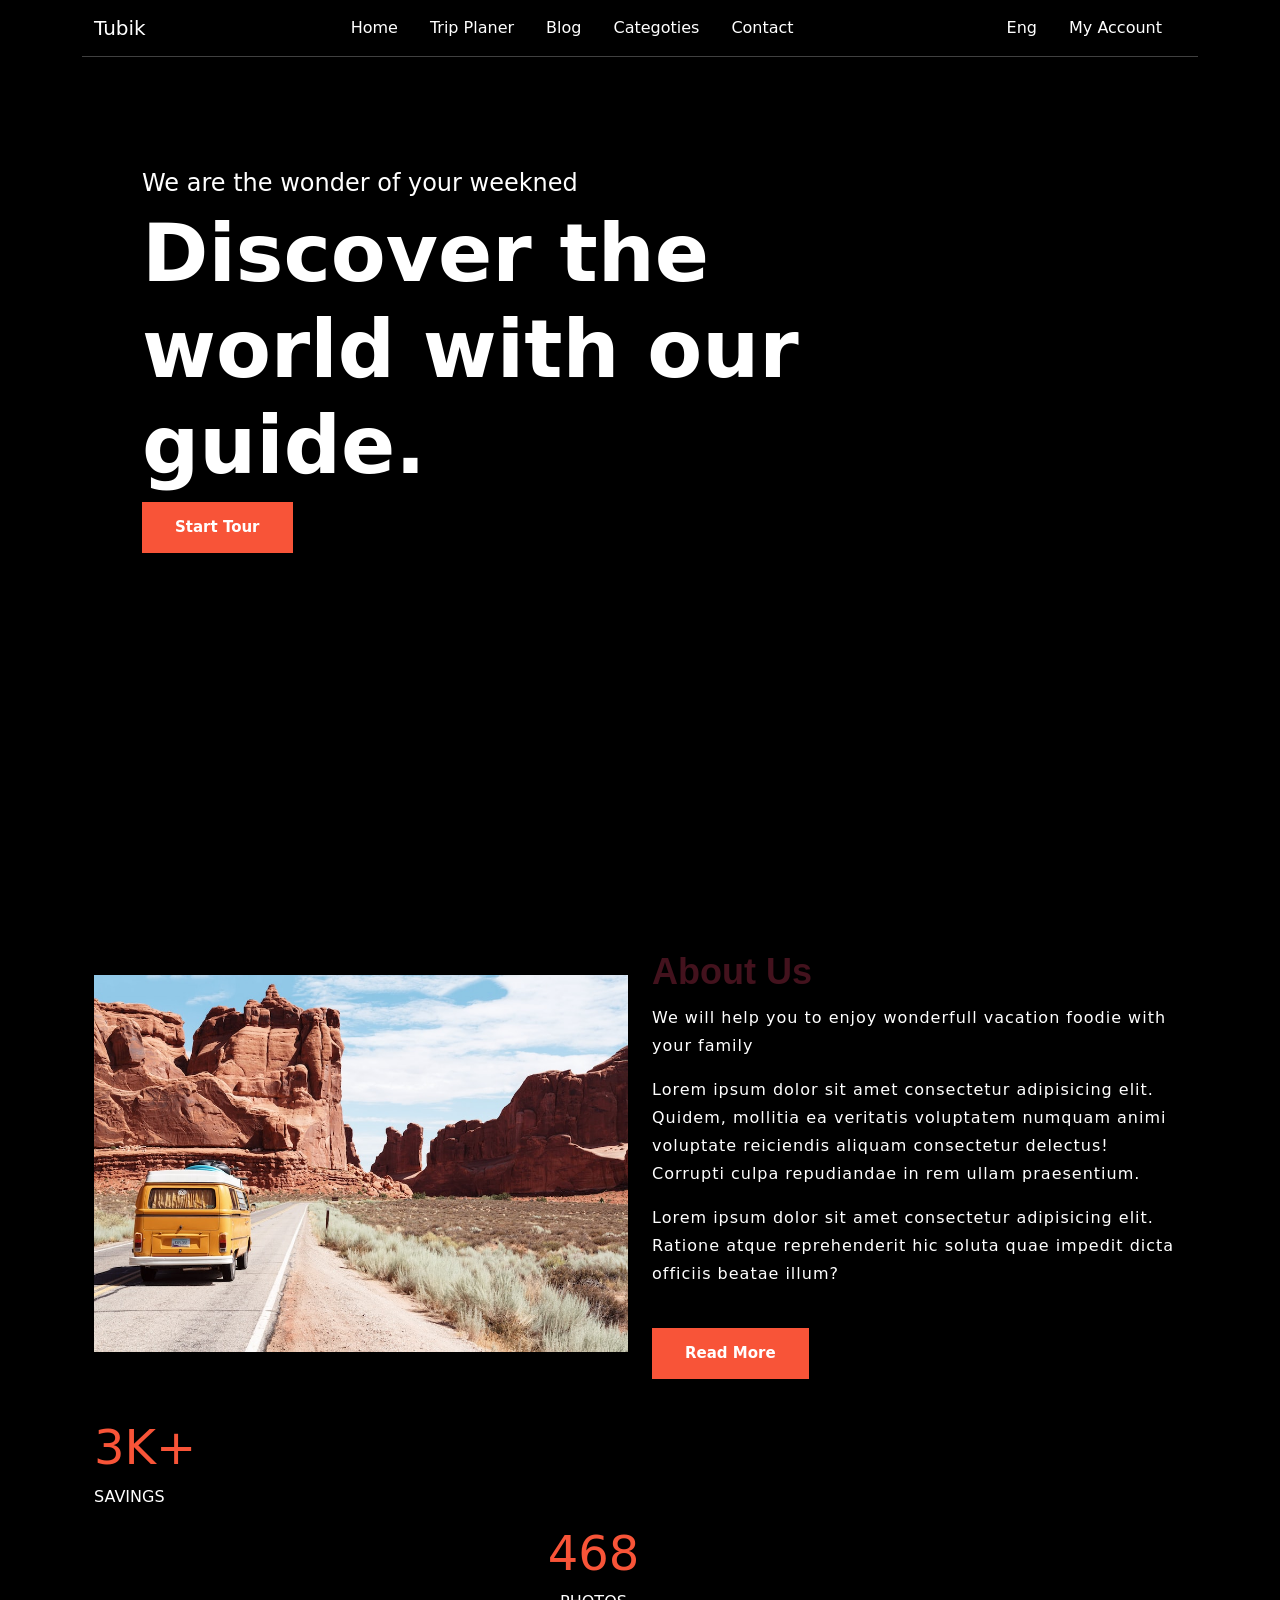
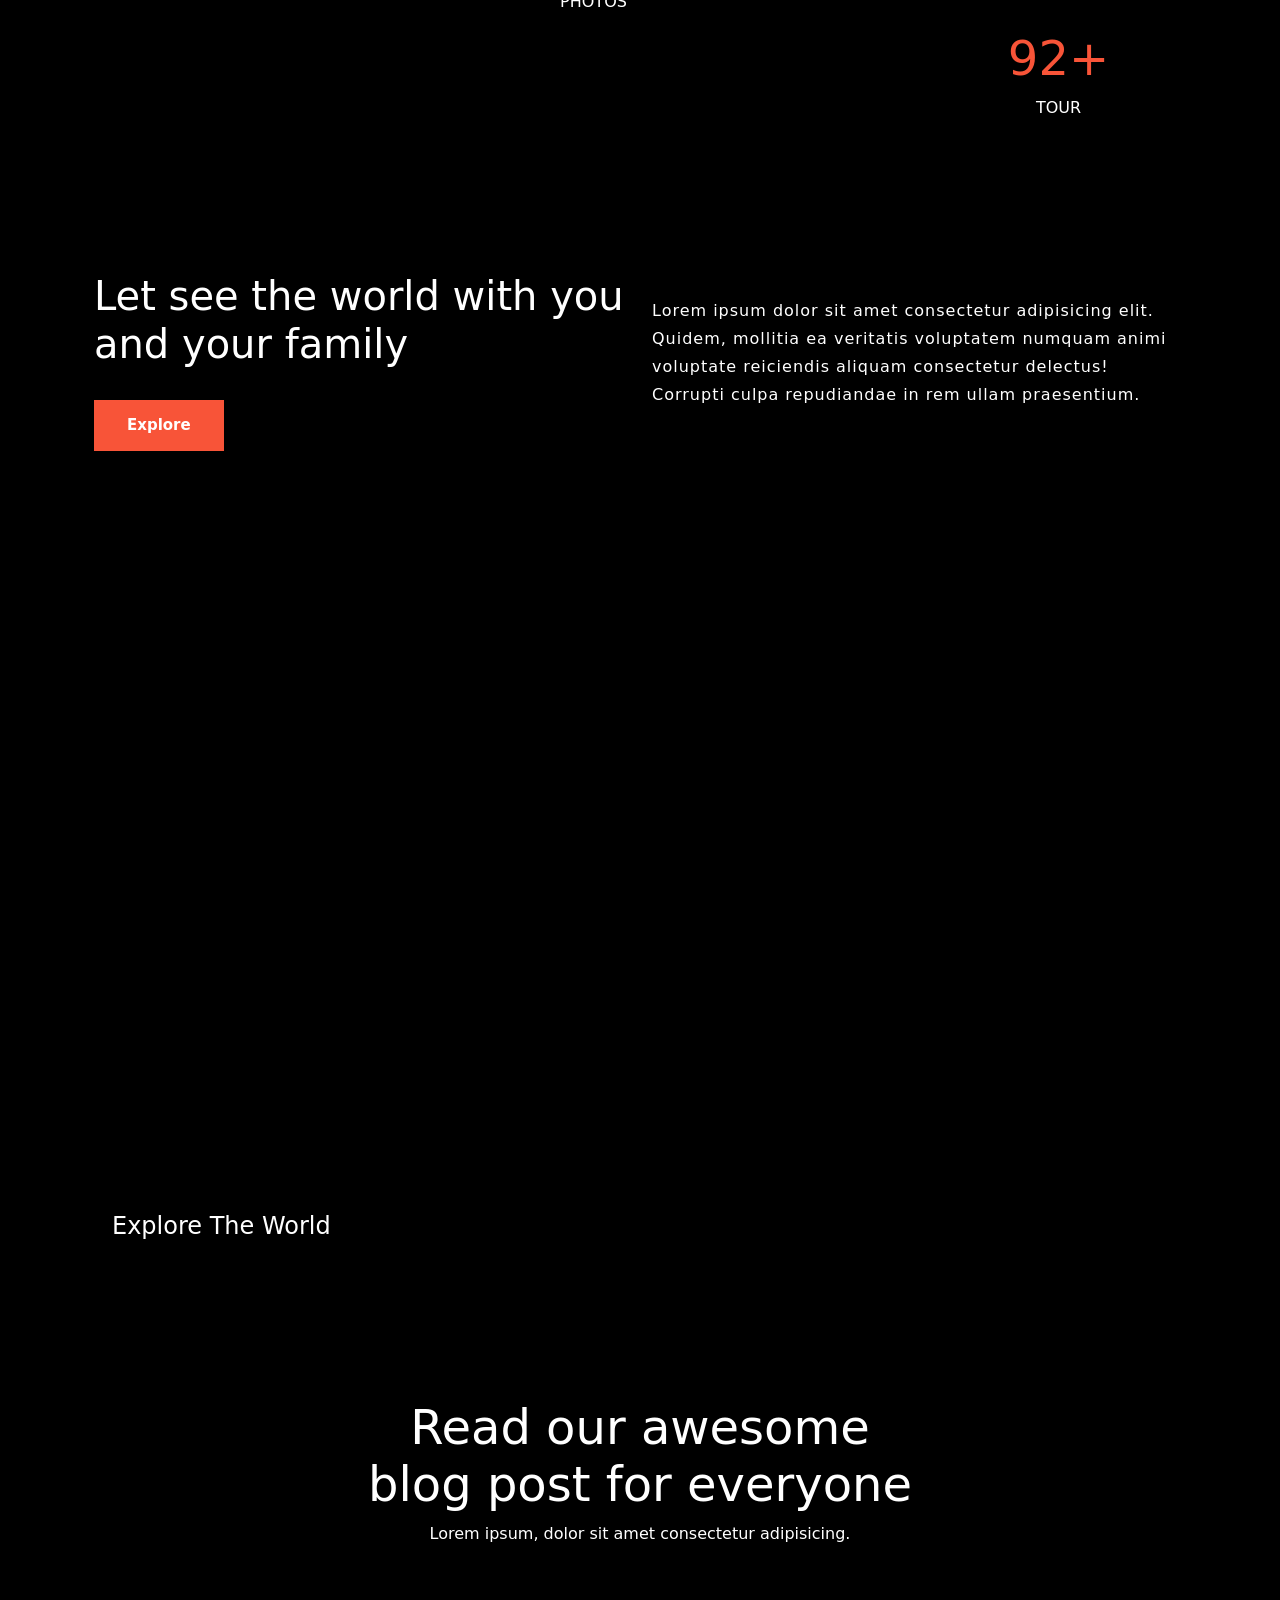
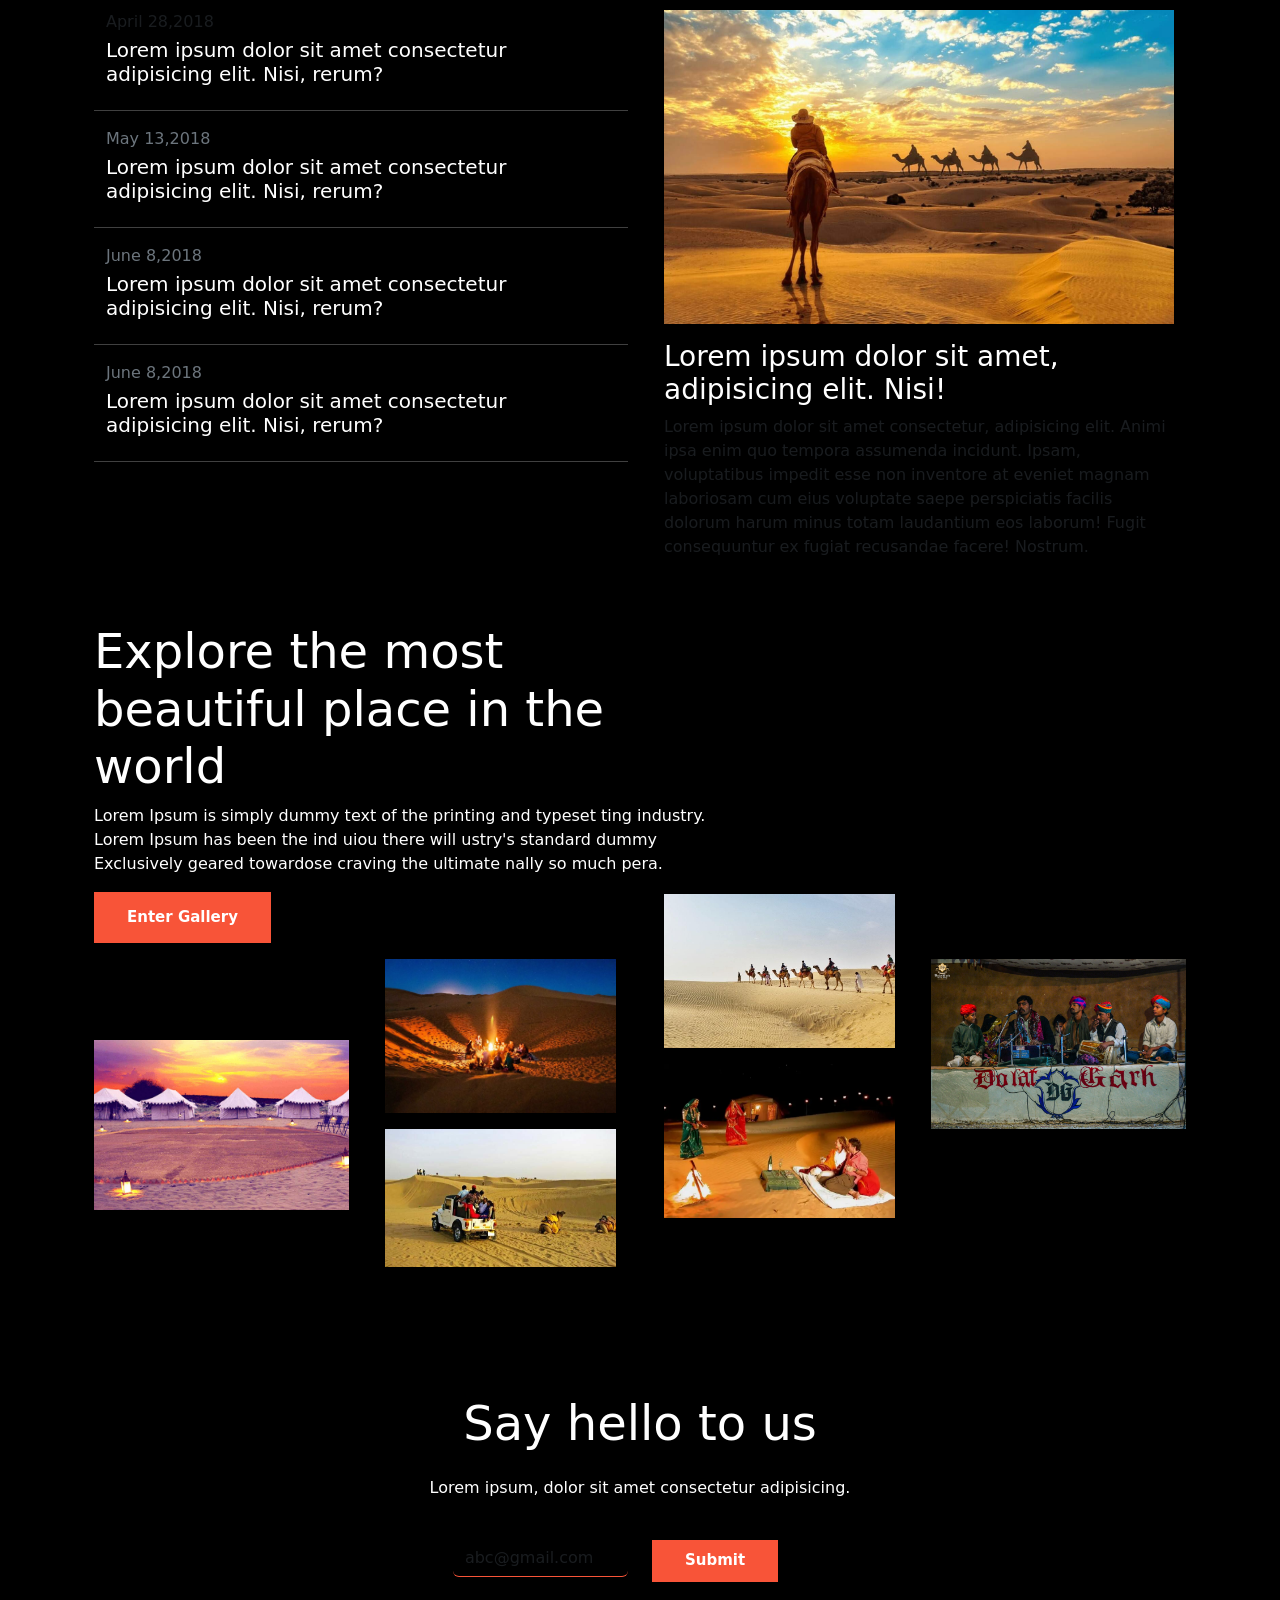
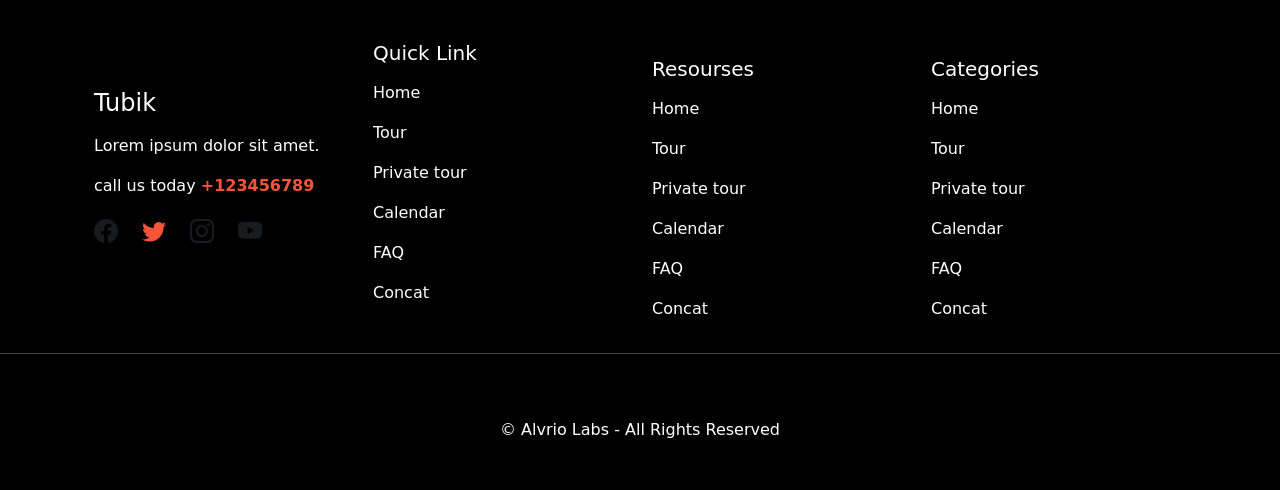
==== index.html @ ec32ce95 "blog fixed" ====
<!doctype html>
<html lang="en">

<head>
  <!-- Required meta tags -->
  <meta charset="utf-8">
  <meta name="viewport" content="width=device-width, initial-scale=1">

  <!-- Bootstrap CSS -->
  <link href="https://cdn.jsdelivr.net/npm/bootstrap@5.0.2/dist/css/bootstrap.min.css" rel="stylesheet"
    integrity="sha384-EVSTQN3/azprG1Anm3QDgpJLIm9Nao0Yz1ztcQTwFspd3yD65VohhpuuCOmLASjC" crossorigin="anonymous">
  <link href="./index.css" rel="stylesheet">
  <link rel="stylesheet" href="https://cdn.jsdelivr.net/npm/bootstrap-icons@1.9.1/font/bootstrap-icons.css">
  <title>Hello, world!</title>
</head>

<body>


  <section class="home d-flex mt-0 mb-5">
    <div class="container">
      <div class="row">
        <nav class="navbar navbar-expand-lg navbar-light bg-transparent  mx-auto ">
          <div class="container">
            <a class="navbar-brand text-white" href="#">Tubik</a>
            <button class="navbar-toggler" type="button" data-bs-toggle="collapse"
              data-bs-target="#navbarSupportedContent" aria-controls="navbarSupportedContent" aria-expanded="false"
              aria-label="Toggle navigation">
              <span class="navbar-toggler-icon"></span>
            </button>
            <div class="collapse navbar-collapse" id="navbarSupportedContent">
              <ul class="navbar-nav me-auto mb-2 mb-lg-0 mx-auto">
                <li class="nav-item">
                  <a class="nav-link active me-3 text-white" aria-current="page" href="#">Home</a>
                </li>
                <li class="nav-item">
                  <a class="nav-link active me-3 text-white" aria-current="page" href="#">Trip Planer</a>
                </li>
                <li class="nav-item">
                  <a class="nav-link active me-3 text-white" aria-current="page" href="#">Blog</a>
                </li>
                <li class="nav-item">
                  <a class="nav-link active me-3 text-white" aria-current="page" href="#">Categoties</a>
                </li>
                <li class="nav-item">
                  <a class="nav-link active me-3 text-white" aria-current="page" href="#">Contact</a>
                </li>
              </ul>
              <ul class="navbar-nav">
                <li class="nav-item">
                  <a class="nav-link active me-3 text-white" aria-current="page" href="#">Eng</a>
                </li>
                <li class="nav-item">
                  <a class="nav-link active me-3 text-white" aria-current="page" href="#">My Account</a>
                </li>
              </ul>
            </div>
          </div>
        </nav>
        <hr class="text-white">

        <div class="row  mt-5 ">

          <div class="col-8 mt-5 mx-5 ">
            <h4>We are the wonder of your weekned</h4>
            <h1 class="display-1 heading-homepage">Discover the world with our guide.</h1>
            <button class="main-btn mb-5">start tour</button>
          </div>
        </div>

      </div>
  </section>
  <section id="about" class="mt-5">
    <div class="about-section wrapper">
      <div class="container">
        <div class="row align-items-center">
          <div class="col-lg-6 col-md-12 mb-lg-0 mb-5">
            <div class="card border-0">
              <img src="src/photo-1469854523086-cc02fe5d8800.jpeg" class="im-1">
            </div>
          </div>
          <div class="col-lg-6 col-md-12 text-sec">
           <h2 class="about">About Us</h2>
           <p class="para">We will help you to enjoy wonderfull vacation foodie with your family</p>
           <p class="para">Lorem ipsum dolor sit amet consectetur adipisicing elit. Quidem, mollitia ea veritatis voluptatem numquam animi voluptate reiciendis aliquam consectetur delectus! Corrupti culpa repudiandae in rem ullam praesentium.</p>

           <p class="para">Lorem ipsum dolor sit amet consectetur adipisicing elit. Ratione atque reprehenderit hic soluta quae impedit dicta officiis beatae illum? </p>
             <button class="main-btn mt-4">Read More</button>
          </div>
        </div>
      </div>
    </div>
  </section> 
  <section id="counter">
    <section class="counter-section">
      <div class="container">
        <div class="row text-center">
          <div class="col-lg-1 col-md-3 mb-lg-0 mb-md-0 mb-5">
            <h2 class="count">
              <span id="count1"></span>K+
            </h2>
            <p>SAVINGS</p>
          </div>
          <div class="col-lg-11"></div>
          <div class="col-lg-11 col-md-3 mb-lg-0 mb-md-0 mb-5">
            <h2  class="count">
              <span id="count2"></span>
            </h2>
            <p>PHOTOS</p>
          </div>
          <div class="col-lg-9"></div>
          <div class="col-lg-3 col-md-3 mb-lg-0 mb-md-0 mb-5">
            <h2  class="count">
              <span id="count3"></span>+
            </h2>
            <p>Tour</p>
          </div>
        </div>
      </div>
    </section>
  </section>  
   <section >
    <div class="container food-type">
      <div class="row align-items-center mt-5">
        <div class="col-lg-6 col-md-12 text-sec mb-lg-0 mb-5 mt-5">
         <h1 class="tag">Let see the world with you and your family</h1>
         <button class="main-btn mt-4">Explore</button>
        </div>
         <div class="col-lg-6 col-md-12">
          <p class="para mt-5">Lorem ipsum dolor sit amet consectetur adipisicing elit. Quidem, mollitia ea veritatis voluptatem numquam animi voluptate reiciendis aliquam consectetur delectus! Corrupti culpa repudiandae in rem ullam praesentium.</p>
         </div>
       </div>
     </div>
     </section>
     <section class="sroll">
      <div class="container slidecontainer">
        <div class="panel active" style="background-image: url('https://images.unsplash.com/photo-1558979158-65a1eaa08691?ixlib=rb-1.2.1&ixid=eyJhcHBfaWQiOjEyMDd9&auto=format&fit=crop&w=1350&q=80')">
          <h3>Explore The World</h3>
        </div>
        <div class="panel" style="background-image: url('https://images.unsplash.com/photo-1572276596237-5db2c3e16c5d?ixlib=rb-1.2.1&ixid=eyJhcHBfaWQiOjEyMDd9&auto=format&fit=crop&w=1350&q=80')">
          <h3>Wild Forest</h3>
        </div>
        <div class="panel" style="background-image: url('https://images.unsplash.com/photo-1507525428034-b723cf961d3e?ixlib=rb-1.2.1&ixid=eyJhcHBfaWQiOjEyMDd9&auto=format&fit=crop&w=1353&q=80')">
          <h3>Sunny Beach</h3>
        </div>
        <div class="panel" style="background-image: url('https://images.unsplash.com/photo-1551009175-8a68da93d5f9?ixlib=rb-1.2.1&ixid=eyJhcHBfaWQiOjEyMDd9&auto=format&fit=crop&w=1351&q=80')">
          <h3>City on Winter</h3>
        </div>
        <div class="panel" style="background-image: url('https://images.unsplash.com/photo-1549880338-65ddcdfd017b?ixlib=rb-1.2.1&ixid=eyJhcHBfaWQiOjEyMDd9&auto=format&fit=crop&w=1350&q=80')">
          <h3>Mountains - Clouds</h3>
        </div>
      </div>
      </section>
<section class="blog mt-5">
  <div class="container">
    <div class="row">
      <div class="d-flex justify-content-center">
        <div class="col-xl-6 col-lg-6 col-md-12 col-sm-12 col-xs-12">
          <h3 class="display-5 text-center"><strong>Read our awesome blog post for everyone</strong></h3>
          <p class="text-center">Lorem ipsum, dolor sit amet consectetur adipisicing.</p>
        </div>

      </div>
    </div>
  </div>
  <div class="container">
    <div class="row mt-5">
      <div class="col-lg-6 col-xl-6 col-md-6 col-sm-12 col-xs-12 ">
        <div class="row">
          <spam class="mb-1 text-muted">April 28,2018</spam>
          <h5>Lorem ipsum dolor sit amet consectetur adipisicing elit. Nisi, rerum?</h5>

        </div>
        <hr>
        <div class="row">
          <spam class="mb-1 text-secondary">May 13,2018</spam>
          <h5>Lorem ipsum dolor sit amet consectetur adipisicing elit. Nisi, rerum?</h5>

        </div>
        <hr>
        <div class="row">
          <spam class="mb-1 text-secondary">June 8,2018</spam>
          <h5>Lorem ipsum dolor sit amet consectetur adipisicing elit. Nisi, rerum?</h5>

        </div>
        <hr>

        <div class="row">
          <spam class="mb-1 text-secondary">June 8,2018</spam>
          <h5>Lorem ipsum dolor sit amet consectetur adipisicing elit. Nisi, rerum?</h5>

        </div>
        <hr>
      </div>
      <div class="col-lg-6 col-xl-6 col-md-6 col-sm-12 col-xs-12 ">
        <div class="row">
          <img src="./image/1571301931_Jaisalmer.jpg_2_1500x923.jpg" alt="">
          <h3 class="mt-3">Lorem ipsum dolor sit amet,  adipisicing elit. Nisi!</h3>
          <p class="text-muted">Lorem ipsum dolor sit amet consectetur, adipisicing elit. Animi ipsa enim quo tempora assumenda incidunt. Ipsam, voluptatibus impedit esse non inventore at eveniet magnam laboriosam cum eius voluptate saepe perspiciatis facilis dolorum harum minus totam laudantium eos laborum! Fugit consequuntur ex fugiat recusandae facere! Nostrum.</p>
        </div>
      </div>
    </div>
  </div>
</section>
<section class="gallery mt-5">
  <div class="container">
    <div class="row">
      <div class="col-xl-7 col-lg-7 col-md-12 col-sm-12 col-xs-12">
        <h3 class="display-5"><strong>Explore the most beautiful place in the world</strong></h3>
        <p>Lorem Ipsum is simply dummy text of the printing and typeset ting industry. Lorem Ipsum has been the ind
          uiou there will ustry's standard dummy Exclusively geared towardose craving the ultimate nally so much pera.
        </p>
        <button class="main-btn">Enter gallery</button>

      </div>
    </div>
  </div>

  <div class="container mt-3">
    <div class="row ">
      <div class="col-xl-3 col-lg-3 col-md-12 col-sm-12 col-xs-12 mb-3 ">
        <img src="./image/desert_camp.jpg" class="img-fluid image1">
      </div>
      <div class="col-xl-3 col-lg-3 col-md-12 col-sm-12 col-xs-12 ">
        <div class="row mb-3">
          <div class="col-xl-12 col-lg-12 col-md-12 col-sm-12 col-xs-12">
            <img src="./image/Campfire-in-desert-jaisalmer_compressed.jpg" class="img-fluid ">
          </div>
        </div>
        <div class="row">
          <div class="col-xl-12 col-lg-12 col-md-12 col-sm-12 col-xs-12 mb-3">
            <img src="./image/Desert-Safari-In-Jaisalmer.jpg" class="img-fluid ">
          </div>

        </div>
      </div>
      <div class="col-xl-3 col-lg-3 col-md-12 col-sm-12 col-xs-12 mb-3 ">
        <div class="row mb-3 image2">
          <div class="col-xl-12 col-lg-12 col-md-12 col-sm-12 col-xs-12">
            <img src="./image/overnight-camel-safari-jaisalmer-rajasthan-morning-camel-ride-tour-.jpeg"
              class="img-fluid ">
          </div>
        </div>
        <div class="row image2">
          <div class="col-xl-12 col-lg-12 col-md-12 col-sm-12 col-xs-12">
            <img src="./image/Untitled-design-61.webp" class="img-fluid ">
          </div>

        </div>
      </div>
      <div class="col-xl-3 col-lg-3 col-md-12 col-sm-12 col-xs-12 mb-3">
        <img src="./image/007-compressor.jpg" class="img-fluid ">
      </div>
    </div>
  </div>
</section>

  

  <section class="footer mb-0">
    <div class="container">
      <div class="row mt-5">
        <div class="d-flex justify-content-center mt-5">
          <div class="col-xl-6 col-lg-6 col-md-12 col-sm-12 col-xs-12">
            <h3 class="display-5 text-center"><strong>Say hello to us</strong></h3>
            <p class="text-center mt-4">Lorem ipsum, dolor sit amet consectetur adipisicing.</p>
          </div>

        </div>
      </div>
    </div>
    <div class="container">

      <form class="mb-5 mt-4">
        <div class="d-flex justify-content-center">
          <div class="row ">
            <div class="col">
              <div class="mb-3">
                <input type="email" class="form-control" id="exampleInputEmail1" aria-describedby="emailHelp"
                  placeholder="abc@gmail.com">
              </div>
            </div>
            <div class="col">
              <button type="submit" class="main-btn-footer">Submit</button>
            </div>
          </div>
        </div>
      </form>

    </div>
    <div class="container">
      <div class="row mt-5">
        <div class="col-xl-3 col-lg-3 col-md-6 col-sm-6 mt-5">
          <h4 class="mb-3">Tubik</h4>
          <p>Lorem ipsum dolor sit amet.</p>
          <p>call us today <strong  style="color:#F85438;">+123456789</strong>
          </p>
          <ul class="list-unstyled d-flex ">
            <li>
              <a href="#" class="text-white text-decoration-none text-muted fs-4 me-4">
                <i class="bi bi-facebook"></i>
              </a>
            </li>
            <li>
              <a href="#" class="text-white text-decoration-none text-muted social-media-icon fs-4 me-4">
                <i style="color:#F85438;" class="bi bi-twitter"></i>
              </a>
            </li>
            <li>
              <a href="#" class="text-white text-decoration-none text-muted fs-4 me-4">
                <i class="bi bi-instagram"></i>
              </a>
            </li>
            <li>
              <a href="#" class="text-white text-decoration-none text-muted fs-4 me-4">
                <i class="bi bi-youtube"></i>
              </a>
            </li>
          </ul>


        </div>
        <div class="col-xl-3 col-lg-3 col-md-6 col-sm-6 ">
          <h5 class="mb-3">Quick Link</h5>

          <p class="footer-li">Home</p>
          <p class="footer-li">Tour</p>
          <p class="footer-li">Private tour</p>
          <p class="footer-li">Calendar</p>
          <p class="footer-li">FAQ</p>
          <p class="footer-li">Concat</p>

        </div>
        <div class="col-xl-3 col-lg-3 col-md-6 col-sm-6 mt-3">
          <h5 class="mb-3">Resourses</h5>
          <p class="footer-li">Home</p>
          <p class="footer-li">Tour</p>
          <p class="footer-li">Private tour</p>
          <p class="footer-li">Calendar</p>
          <p class="footer-li">FAQ</p>
          <p class="footer-li">Concat</p>
        </div>
        <div class="col-xl-3 col-lg-3 col-md-6 col-sm-6 mt-3">
          <h5 class="mb-3">Categories</h5>
          <p class="footer-li">Home</p>
          <p class="footer-li">Tour</p>
          <p class="footer-li">Private tour</p>
          <p class="footer-li">Calendar</p>
          <p class="footer-li">FAQ</p>
          <p class="footer-li">Concat</p>
        </div>
      </div>
    </div>
    <hr class="text-white">
    <div class="container ">
      <div class="row">
        <div class="col text-center">
          <p class="mt-5 mb-5"> © Alvrio Labs - All Rights Reserved</p>

        </div>
      </div>
    </div>
  </section>
  <!-- Optional JavaScript; choose one of the two! -->

    <!-- Option 1: Bootstrap Bundle with Popper -->
    <script src="https://cdn.jsdelivr.net/npm/bootstrap@5.0.2/dist/js/bootstrap.bundle.min.js" integrity="sha384-MrcW6ZMFYlzcLA8Nl+NtUVF0sA7MsXsP1UyJoMp4YLEuNSfAP+JcXn/tWtIaxVXM" crossorigin="anonymous"></script>
    <script src="index.js"></script>

  <!-- Option 2: Separate Popper and Bootstrap JS -->
  <!--
    <script src="https://cdn.jsdelivr.net/npm/@popperjs/core@2.9.2/dist/umd/popper.min.js" integrity="sha384-IQsoLXl5PILFhosVNubq5LC7Qb9DXgDA9i+tQ8Zj3iwWAwPtgFTxbJ8NT4GN1R8p" crossorigin="anonymous"></script>
    <script src="https://cdn.jsdelivr.net/npm/bootstrap@5.0.2/dist/js/bootstrap.min.js" integrity="sha384-cVKIPhGWiC2Al4u+LWgxfKTRIcfu0JTxR+EQDz/bgldoEyl4H0zUF0QKbrJ0EcQF" crossorigin="anonymous"></script>
    -->
</body>

</html>
---- index.css ----
/*common*/
/* section{
  margin-top: 3%;
  margin-bottom: 3%;
} */
body {
  margin: 0px;
  padding: 0px;
  background-color: black;
}
.row {
  margin: 0px;
  padding: 0px;
  color: white !important;
}


/*navbar*/


/*home*/
.home{
  background: url('https://wallpaperaccess.com/full/1343890.jpg') ;
  background-position: center;
  background-repeat: no-repeat;
  background-size: cover;
  height: 100vh;
}
.heading-homepage{
  font-weight: bolder;
}
@import url('https://fonts.googleapis.com/css2?family=Quicksand:wght@300;400;500;600;700&family=Roboto:wght@100;300;400;500;700;900&display=swap');

:root {
  --primary-color: #A82C48;
  --secondry-color: #43121d;
  --third-color: #F85438;
  --white-color: #fff;
  --text-color: #555;
  --text-gray: #999;
  --black-color: #000;
  --primary-font: 'Roboto', sans-serif;
  --secondry-font: 'Quicksand', sans-serif;
}

html {
  scroll-behavior: smooth;
}

.about {
  font-weight: 700;
  font-size: 2.25rem;
  text-transform: capitalize;
  font-family: var(--secondry-font);
  color: var(--secondry-color);
  line-height: 3rem;
}

.para {
  font-size: 1rem;
  color: white;
  font-weight: 400;
  line-height: 1.75rem;
  letter-spacing: 1px;
}

.main-btn {
  display: inline-block;
  padding: 0.625rem 1.875rem;
  line-height: 1.5625rem;
  background-color: var(--third-color);
  border: 0.1875rem solid var(--third-color);
  color: var(--white-color);
  font-size: 0.9375rem;
  font-weight: 600;
  text-transform: capitalize;
  box-shadow: 0px 2px 10px -1px rgb(0 0 0 / 19%);
  -webkit-transition: all .4s ease-out 0s;
  -o-transition: all .4s ease-out 0s;
  -moz-transition: all .4s ease-out 0s;
  transition: all .4s ease-out 0s;
}

.tag {
  color: white;
}

.counter-section {
  background-color: var(--black-color);
  padding: 2.5rem 0;
}

.counter-section p {
  color: var(--white-color);
  text-transform: uppercase;
}

.count {
  font-size: 3rem;
  color: var(--third-color);
}

.img_item {
  width: 300px;
}

.img_container {
  overflow: scroll;
  white-space: nowrap;
}

.grid-item {
  row-gap: 15px !important;
}

.image1 {
  position: relative;
  top: 25%;
}

.image2 {
  position: relative;
  bottom: 20%;
}

.form-control {
  background: transparent;
  border: none;
  border-bottom: 1px solid #F85438 !important;
  outline: none;
}

.main-btn-footer {
  display: inline-block;
  padding: 0.325rem 1.875rem;
  line-height: 1.5625rem;
  background-color: var(--third-color);
  border: 0.1875rem solid var(--third-color);
  color: var(--white-color);
  font-size: 0.9375rem;
  font-weight: 600;
  box-shadow: 0px 2px 10px -1px rgb(0 0 0 / 19%);
}
.sroll {
  display: flex;
  align-items: center;
  justify-content: center;
  height: 100vh;
  overflow: hidden;
  margin: 0;
}
.slidecontainer {
  display: flex;
  width: 90vw;
}
.panel {
  background-size: cover;
  background-position: center;
  background-repeat: no-repeat;
  height: 80vh;
  border-radius: 50px;
  color: #fff;
  cursor: pointer;
  flex: 0.5;
  margin: 10px;
  position: relative;
  -webkit-transition: all 700ms ease-in;
}
.panel h3 {
  font-size: 24px;
  position: absolute;
  bottom: 20px;
  left: 20px;
  margin: 0;
  opacity: 0;
}
.panel.active {
  flex: 5;
}
.panel.active h3 {
  opacity: 1;
  transition: opacity 0.3s ease-in 0.4s;
}

.footer{
  background: url('https://chetv.b-cdn.net/wp-content/uploads/2018/08/Jaisalmer-fort-at-night.jpg');
  background-position: center;
  background-repeat: no-repeat;
  background-size: cover;
  height: fit-content;
}

@media (max-width: 480px) {
  .slidecontainer {
    width: 100vw;
  }
  .panel:nth-of-type(4),
  .panel:nth-of-type(5) {
    display: none;
  }
}
@media screen and (max-device-width: 991px) {
  .image1 {
    position: relative;
    top: 0%;
  }
  .image2 {
    position: relative;
    bottom: 0%;

  }
}
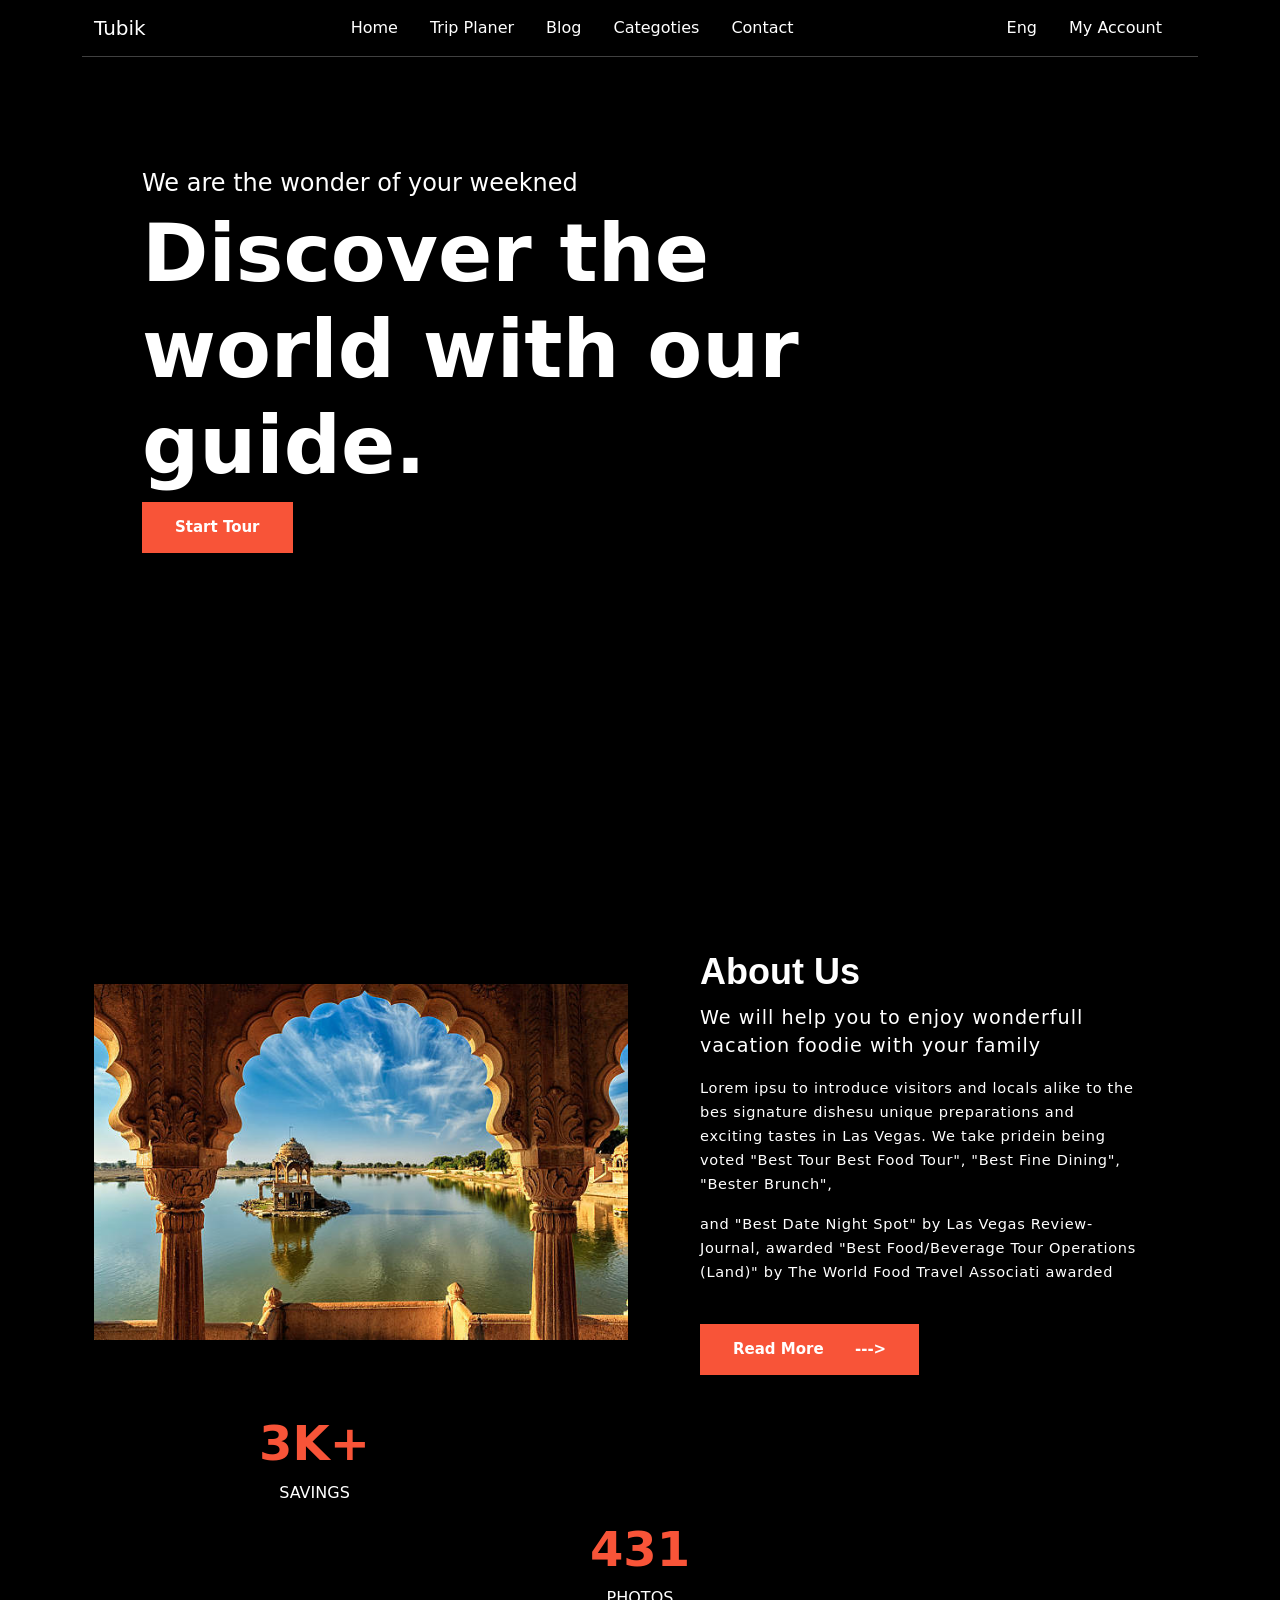
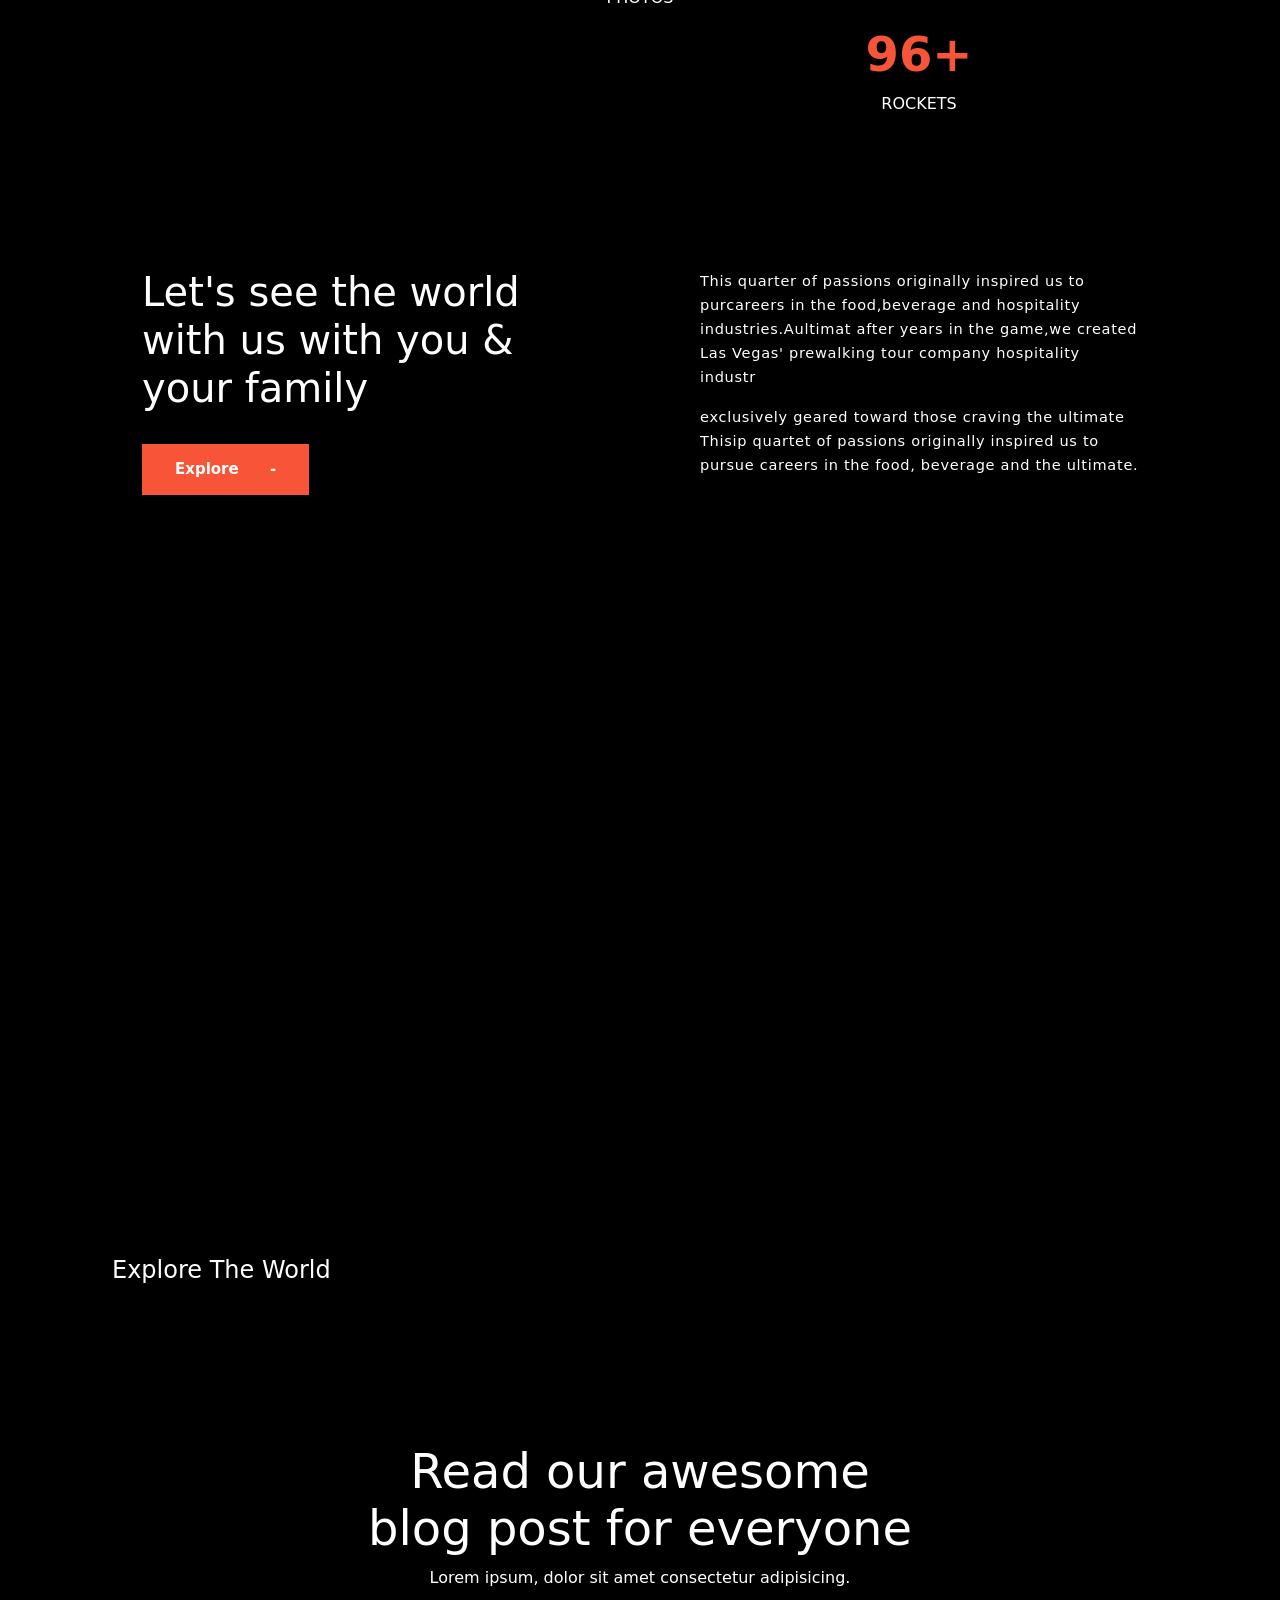
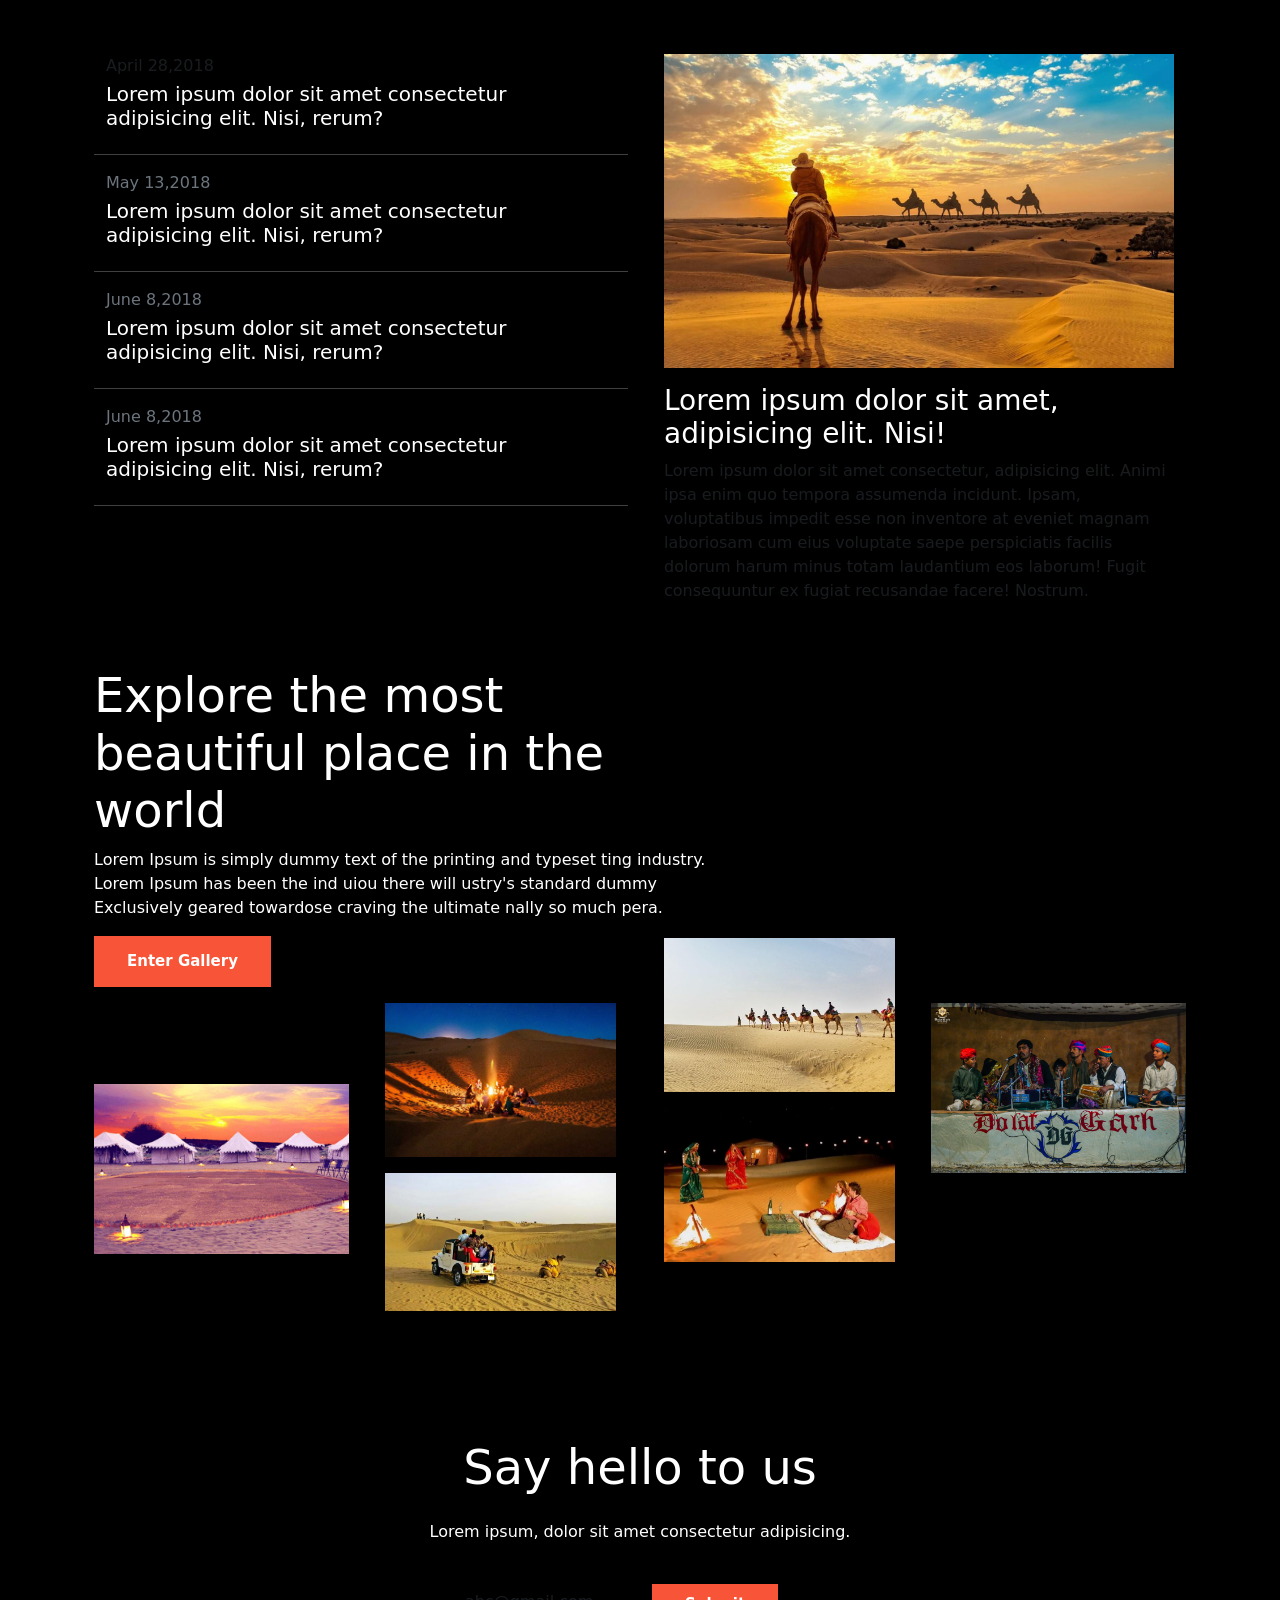
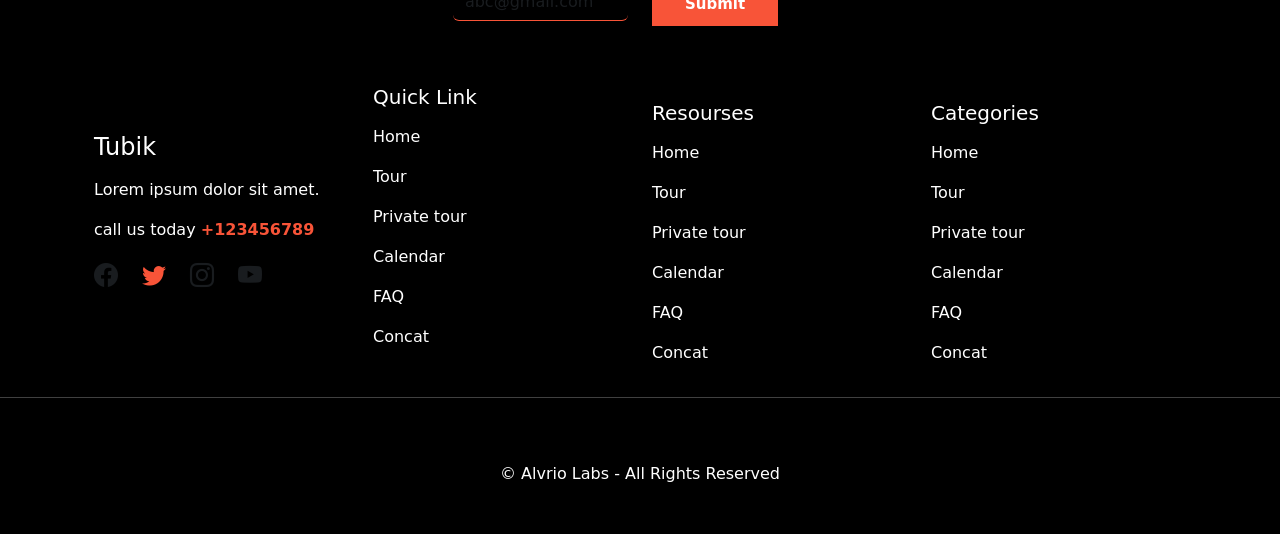
==== commit 04ba9fb8: "about us section code changed" ====
--- a/index.html
+++ b/index.html
@@ -70,7 +70,7 @@
 
       </div>
   </section>
-  <section id="about" class="mt-5">
+  <!-- <section id="about" class="mt-5">
     <div class="about-section wrapper">
       <div class="container">
         <div class="row align-items-center">
@@ -90,44 +90,66 @@
         </div>
       </div>
     </div>
-  </section> 
+  </section>  -->
+  <section id="about" class="mt-5">
+    <div class="about-section wrapper">
+      <div class="container">
+        <div class="row align-items-center">
+          <div class="col-lg-6 col-md-12 mb-lg-0 mb-5 ">
+            <div class="card border-0">
+              <img src="./image/istockphoto-511119416-612x612.jpg" class="im-1">
+            </div>
+          </div>
+          <div class="col-lg-5 col-md-12 text-sec ms-5">
+           <h2 class="about">About Us</h2>
+           <p class="para">We will help you to enjoy wonderfull vacation foodie with your family</p>
+           <p class="paraga">Lorem ipsu to introduce visitors and locals alike to the bes signature dishesu unique preparations and exciting tastes in Las Vegas. We take pridein being voted "Best Tour Best Food Tour", "Best Fine Dining", "Bester Brunch",</p>
+           <p class="paraga">and "Best Date Night Spot" by Las Vegas Review-Journal, awarded "Best Food/Beverage Tour Operations (Land)" by The World Food Travel Associati awarded</p>
+             <button class="main-btn mt-4">Read More &nbsp; &nbsp; &nbsp;--->  </button>
+          </div>
+        </div>
+      </div>
+    </div>
+  </section>
   <section id="counter">
     <section class="counter-section">
       <div class="container">
         <div class="row text-center">
-          <div class="col-lg-1 col-md-3 mb-lg-0 mb-md-0 mb-5">
-            <h2 class="count">
+          <div class="col-lg-5 col-md-3 mb-lg-0 mb-md-0 mb-5">
+            <h2 class="count display-1 fw-bold">
               <span id="count1"></span>K+
             </h2>
-            <p>SAVINGS</p>
-          </div>
-          <div class="col-lg-11"></div>
-          <div class="col-lg-11 col-md-3 mb-lg-0 mb-md-0 mb-5">
-            <h2  class="count">
+            <p class="counterp">SAVINGS</p>
+          </div>
+          <div class="col-lg-7"></div>
+          <div class="col-lg-12 col-md-3 mb-lg-0 mb-md-0 mb-5 ">
+            <h2  class="count display-1 fw-bold">
               <span id="count2"></span>
             </h2>
             <p>PHOTOS</p>
           </div>
-          <div class="col-lg-9"></div>
-          <div class="col-lg-3 col-md-3 mb-lg-0 mb-md-0 mb-5">
-            <h2  class="count">
+          <div class="col-lg-8"></div>
+          <div class="col-lg-2 col-md-3 mb-lg-0 mb-md-0 mb-5">
+            <h2  class="count display-1 fw-bold">
               <span id="count3"></span>+
             </h2>
-            <p>Tour</p>
+            <p>ROCKETS</p>
           </div>
         </div>
       </div>
     </section>
-  </section>  
+  </section>
    <section >
     <div class="container food-type">
       <div class="row align-items-center mt-5">
-        <div class="col-lg-6 col-md-12 text-sec mb-lg-0 mb-5 mt-5">
-         <h1 class="tag">Let see the world with you and your family</h1>
-         <button class="main-btn mt-4">Explore</button>
-        </div>
-         <div class="col-lg-6 col-md-12">
-          <p class="para mt-5">Lorem ipsum dolor sit amet consectetur adipisicing elit. Quidem, mollitia ea veritatis voluptatem numquam animi voluptate reiciendis aliquam consectetur delectus! Corrupti culpa repudiandae in rem ullam praesentium.</p>
+        <div class="col-lg-6 col-md-12 text-sec mb-lg-0 mb-5 mt-5 ms-5">
+         <h1 class="tag">Let's see the world <br> with us with you & <br> your family</h1>
+        <button class="main-btn mt-4">Explore &nbsp; &nbsp; &nbsp;-</button>
+        </div>
+         <div class="col-lg-5 col-md-12">
+          <p class="paraga mt-5">This quarter of passions originally inspired us to purcareers in the food,beverage and hospitality industries.Aultimat after years in the game,we created Las Vegas' prewalking tour company hospitality industr</p>
+          <p class="paraga ">
+            exclusively geared toward those craving the ultimate Thisip quartet of passions originally inspired us to pursue careers in the food, beverage and the ultimate. </p>
          </div>
        </div>
      </div>
@@ -151,6 +173,8 @@
         </div>
       </div>
       </section>
+    
+ 
 <section class="blog mt-5">
   <div class="container">
     <div class="row">
--- a/index.css
+++ b/index.css
@@ -13,11 +13,6 @@
   padding: 0px;
   color: white !important;
 }
-
-
-/*navbar*/
-
-
 /*home*/
 .home{
   background: url('https://wallpaperaccess.com/full/1343890.jpg') ;
@@ -52,18 +47,23 @@
   font-size: 2.25rem;
   text-transform: capitalize;
   font-family: var(--secondry-font);
-  color: var(--secondry-color);
+  color: var(--white-color);
   line-height: 3rem;
 }
-
-.para {
-  font-size: 1rem;
+.para{
+  font-size: 1.2rem;
   color: white;
   font-weight: 400;
   line-height: 1.75rem;
   letter-spacing: 1px;
 }
-
+.paraga{
+  font-size: 0.91rem;
+  color: rgb(255, 255, 255);
+  font-weight: 100;
+  line-height: 24px;
+  letter-spacing: 0.7px;
+}
 .main-btn {
   display: inline-block;
   padding: 0.625rem 1.875rem;
@@ -80,6 +80,9 @@
   -moz-transition: all .4s ease-out 0s;
   transition: all .4s ease-out 0s;
 }
+ /* .im-1{
+  height: 400px;
+} */
 
 .tag {
   color: white;
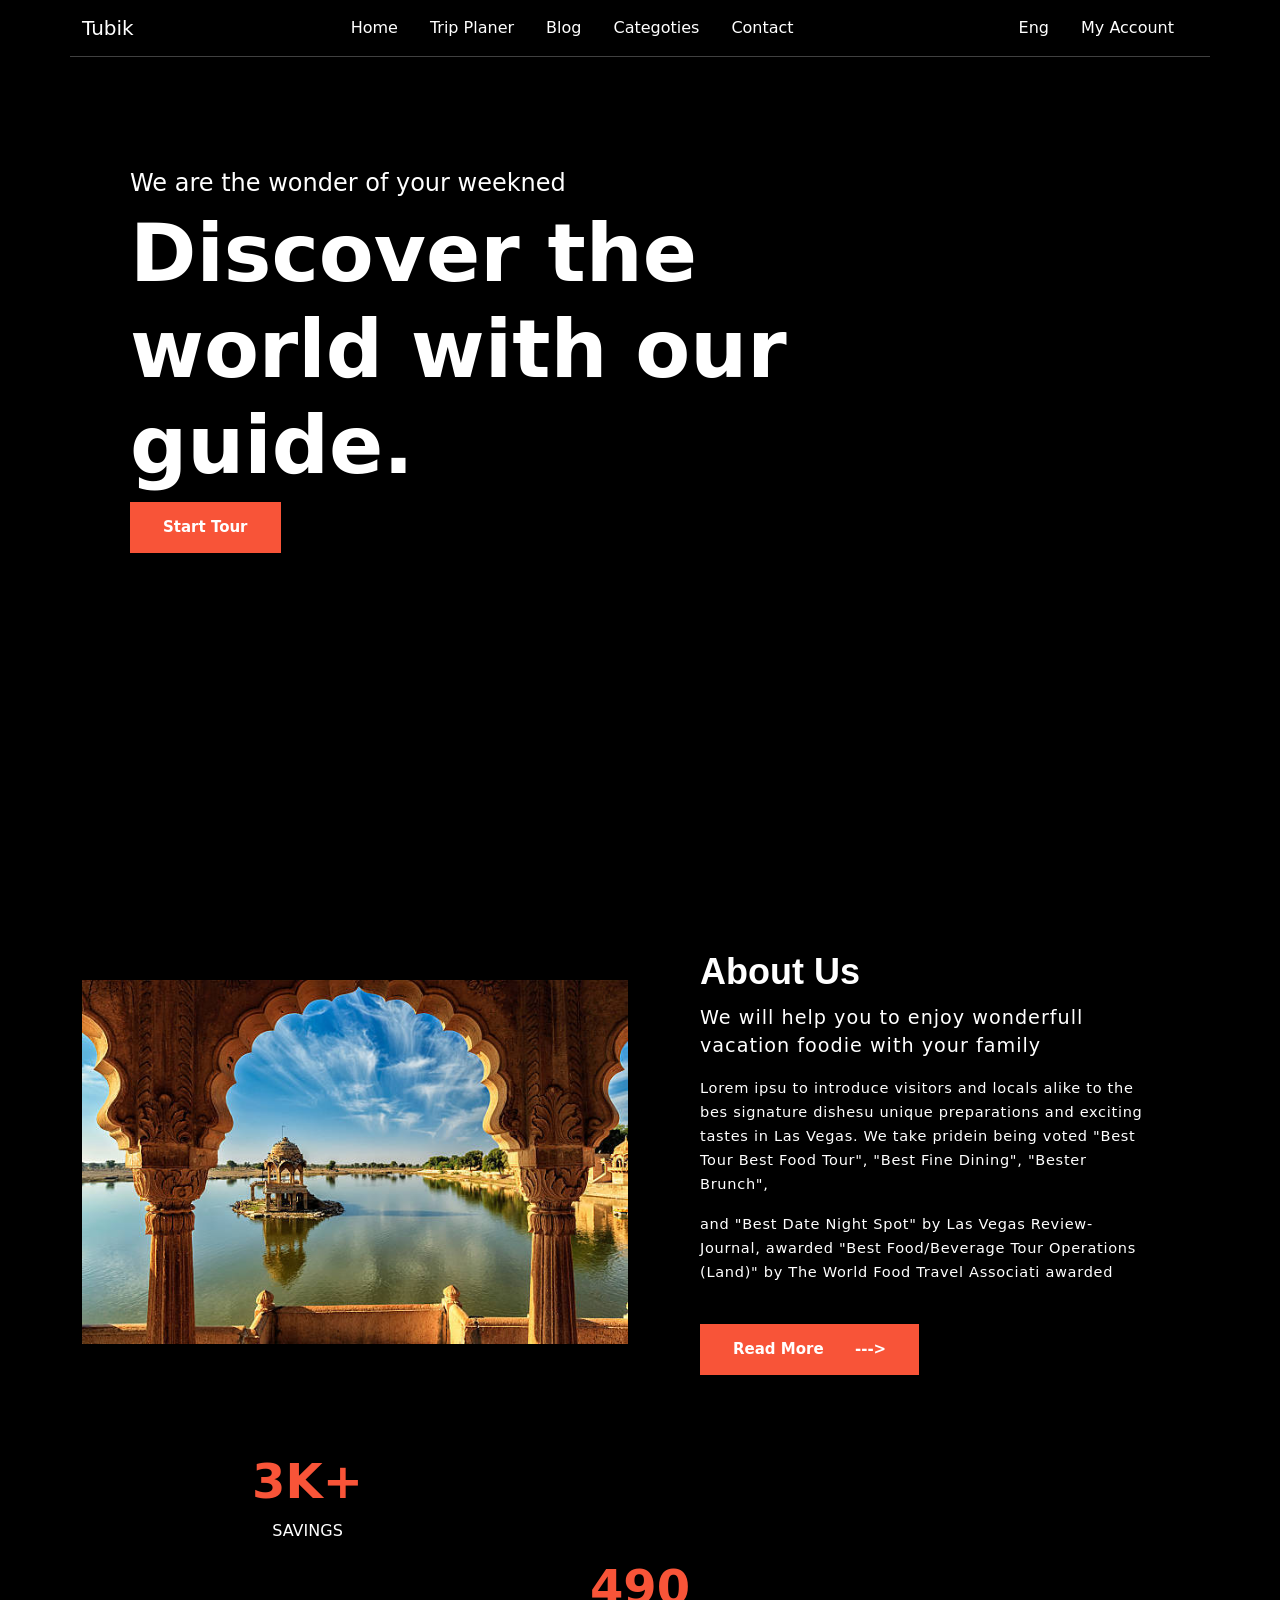
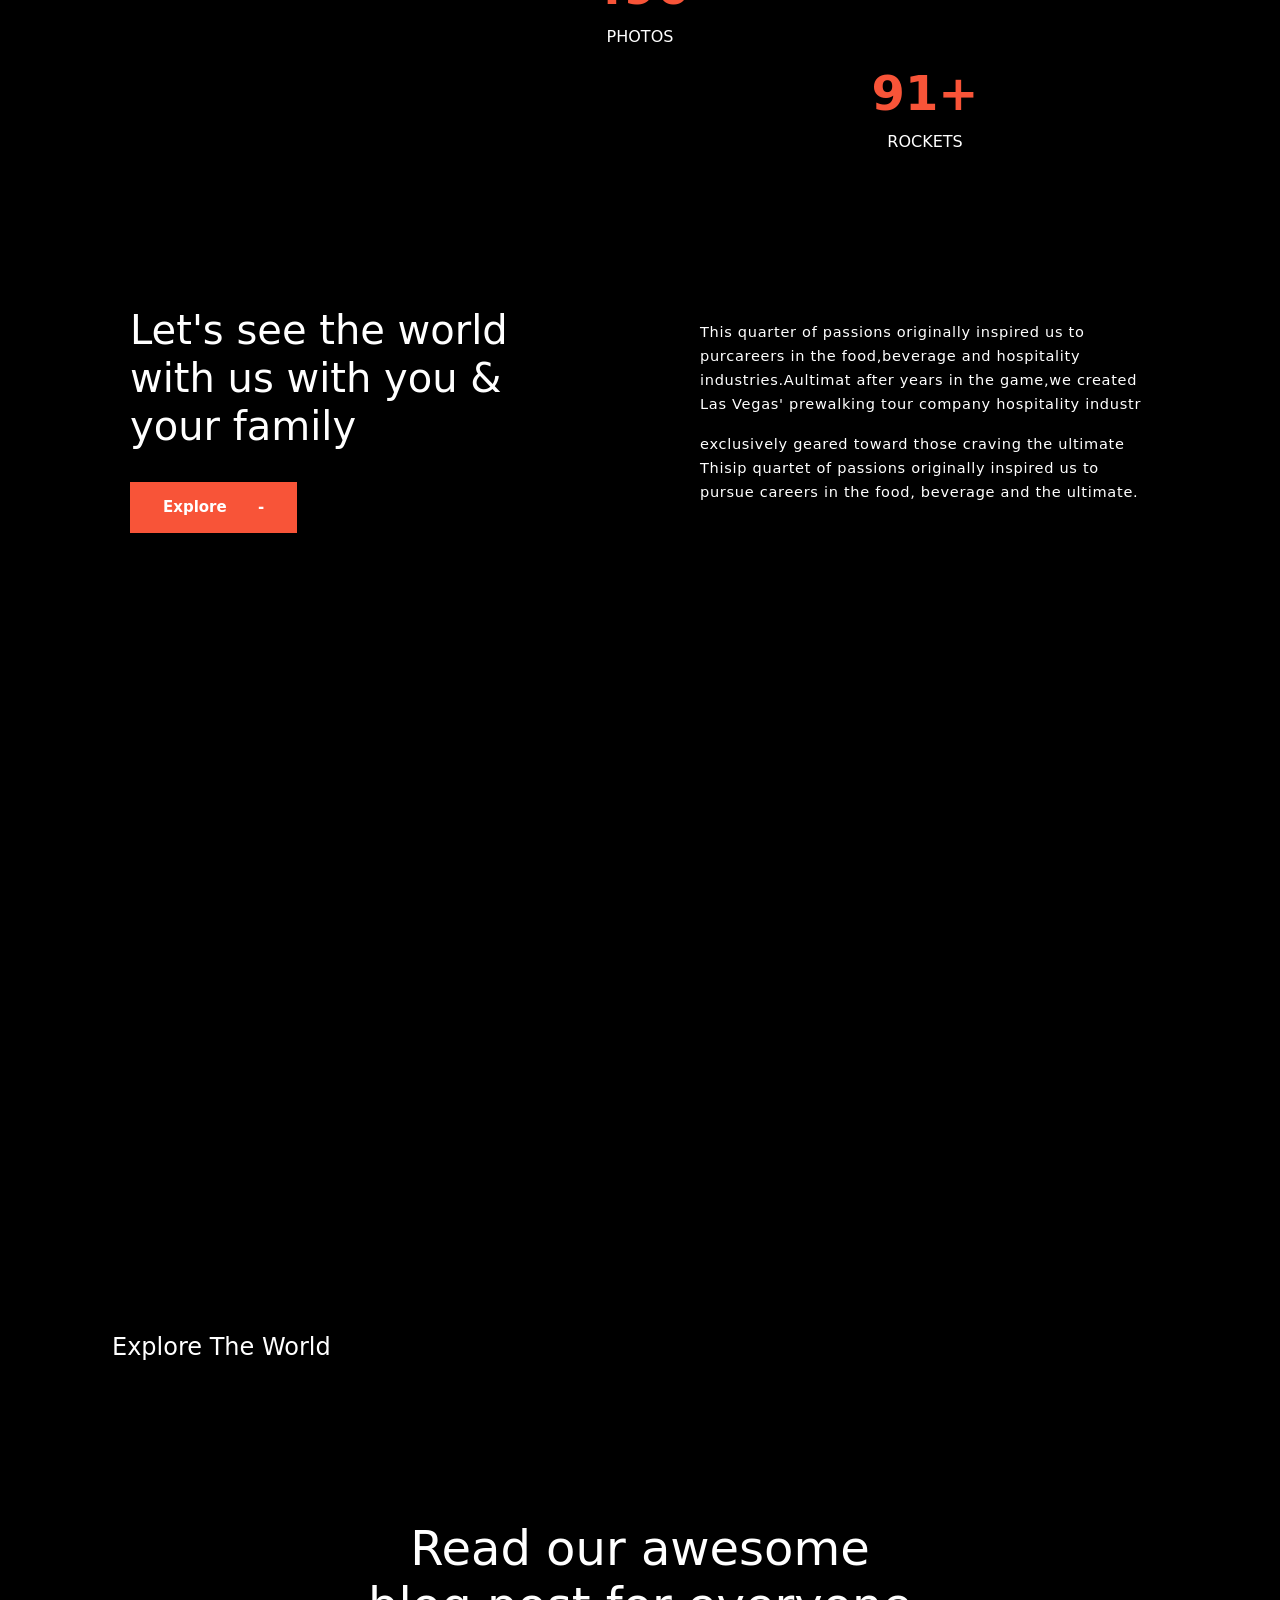
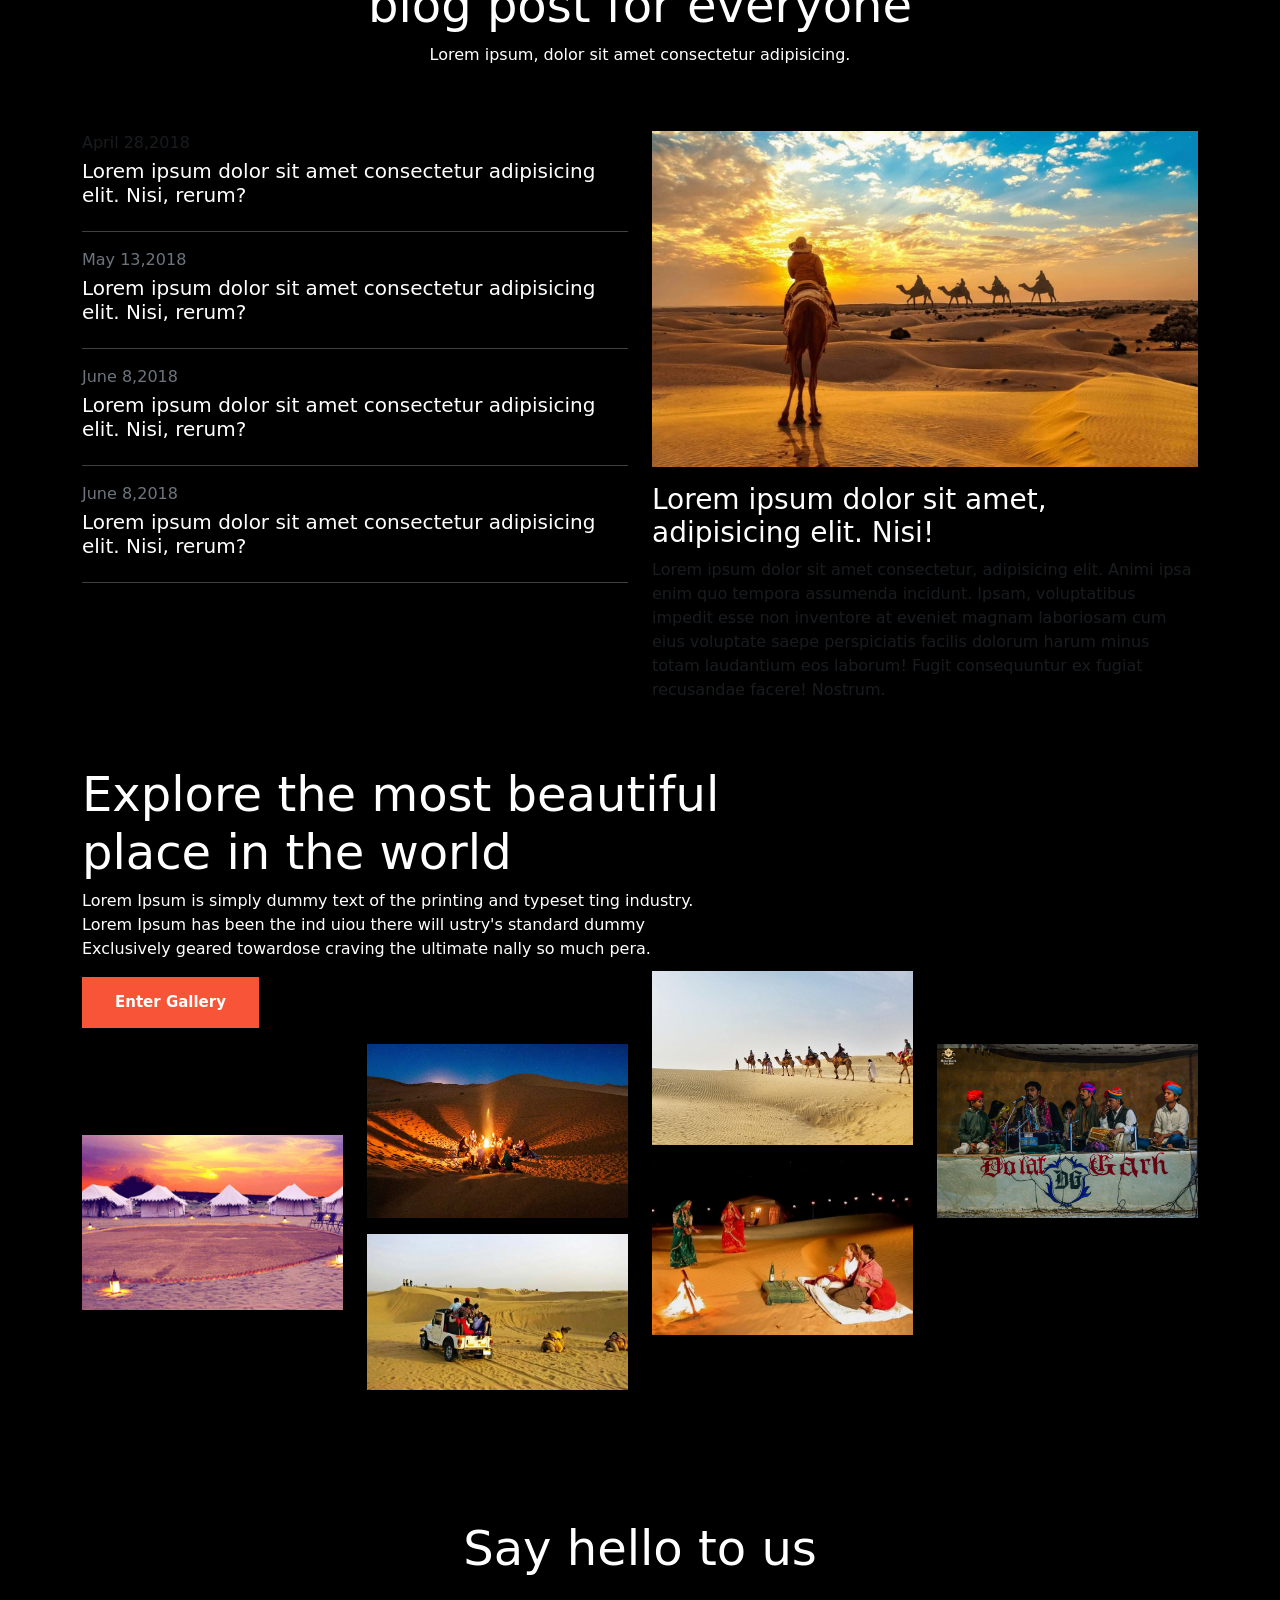
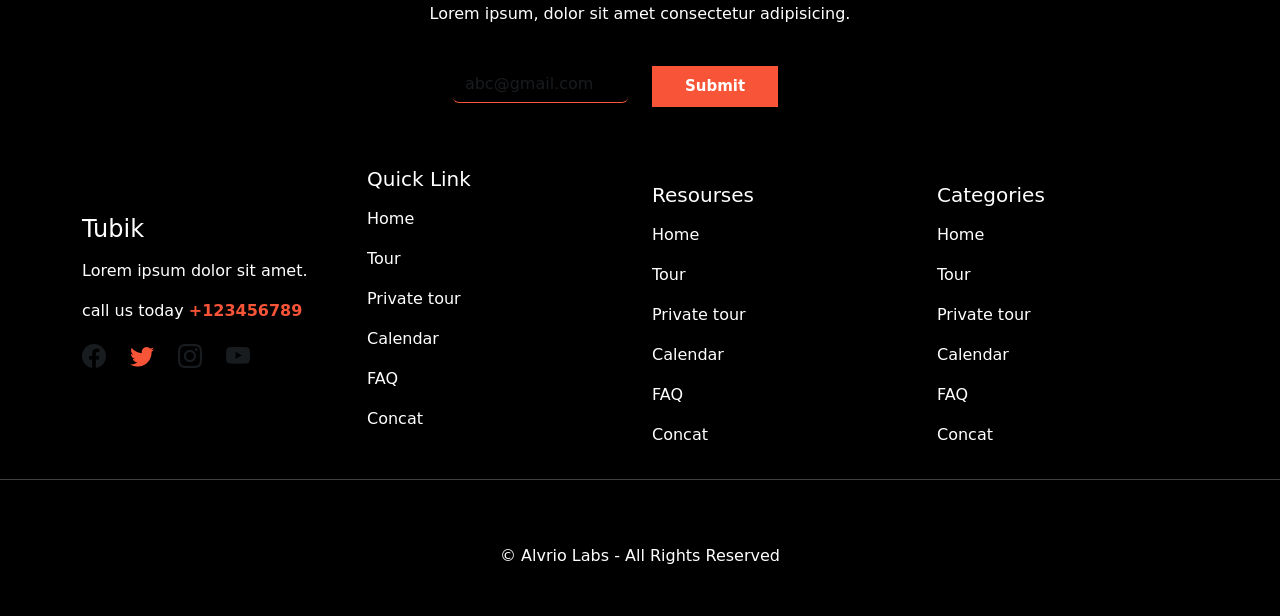
==== commit 4c6b23d7: "about us changed" ====
--- a/index.html
+++ b/index.html
@@ -111,6 +111,7 @@
       </div>
     </div>
   </section>
+  
   <section id="counter">
     <section class="counter-section">
       <div class="container">
--- a/index.css
+++ b/index.css
@@ -1,17 +1,13 @@
 /*common*/
-/* section{
+ section{
   margin-top: 3%;
   margin-bottom: 3%;
-} */
+} 
 body {
   margin: 0px;
   padding: 0px;
+  color: white !important;
   background-color: black;
-}
-.row {
-  margin: 0px;
-  padding: 0px;
-  color: white !important;
 }
 /*home*/
 .home{
@@ -37,11 +33,9 @@
   --primary-font: 'Roboto', sans-serif;
   --secondry-font: 'Quicksand', sans-serif;
 }
-
 html {
   scroll-behavior: smooth;
 }
-
 .about {
   font-weight: 700;
   font-size: 2.25rem;
@@ -80,59 +74,42 @@
   -moz-transition: all .4s ease-out 0s;
   transition: all .4s ease-out 0s;
 }
- /* .im-1{
-  height: 400px;
-} */
-
 .tag {
   color: white;
 }
-
 .counter-section {
   background-color: var(--black-color);
   padding: 2.5rem 0;
 }
-
 .counter-section p {
   color: var(--white-color);
   text-transform: uppercase;
 }
-
 .count {
   font-size: 3rem;
   color: var(--third-color);
 }
-
 .img_item {
   width: 300px;
 }
-
 .img_container {
   overflow: scroll;
   white-space: nowrap;
 }
-
-.grid-item {
-  row-gap: 15px !important;
-}
-
 .image1 {
   position: relative;
   top: 25%;
 }
-
 .image2 {
   position: relative;
   bottom: 20%;
 }
-
 .form-control {
   background: transparent;
   border: none;
   border-bottom: 1px solid #F85438 !important;
   outline: none;
 }
-
 .main-btn-footer {
   display: inline-block;
   padding: 0.325rem 1.875rem;
@@ -184,7 +161,6 @@
   opacity: 1;
   transition: opacity 0.3s ease-in 0.4s;
 }
-
 .footer{
   background: url('https://chetv.b-cdn.net/wp-content/uploads/2018/08/Jaisalmer-fort-at-night.jpg');
   background-position: center;
@@ -192,7 +168,6 @@
   background-size: cover;
   height: fit-content;
 }
-
 @media (max-width: 480px) {
   .slidecontainer {
     width: 100vw;
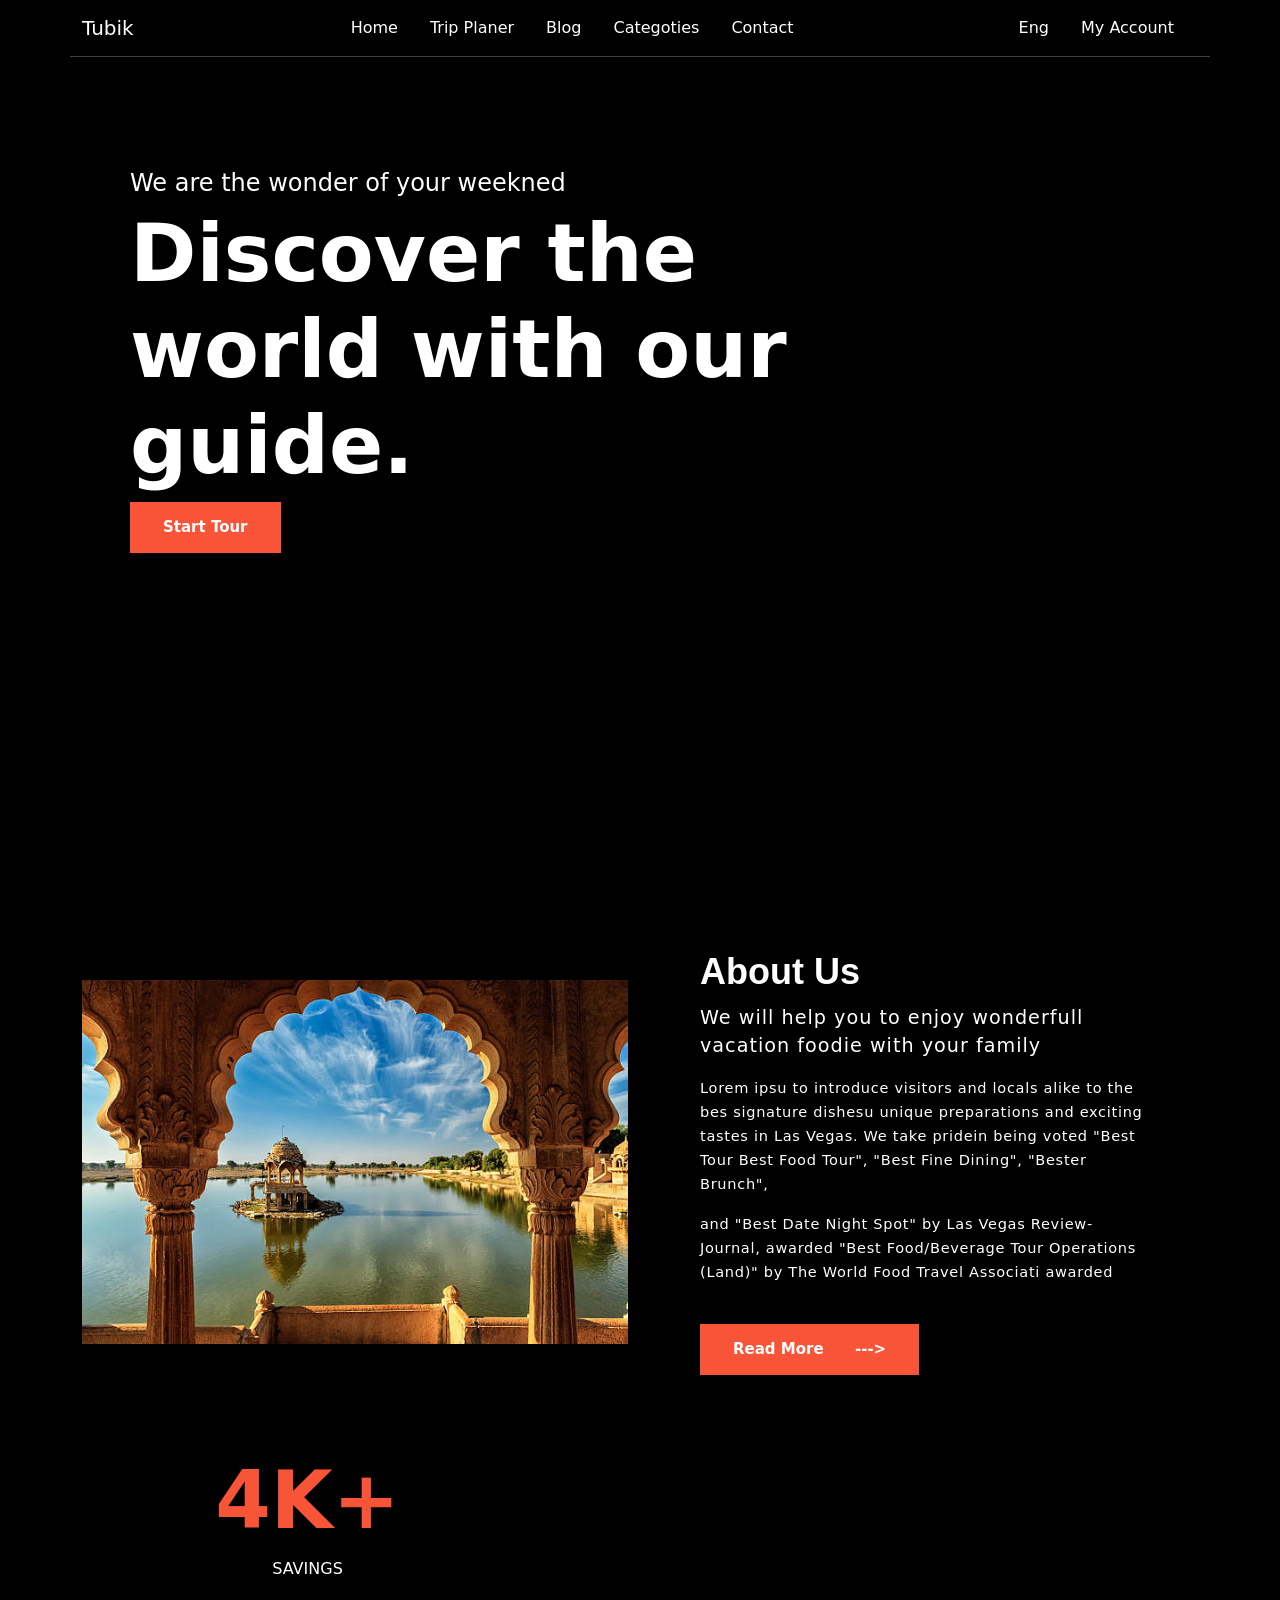
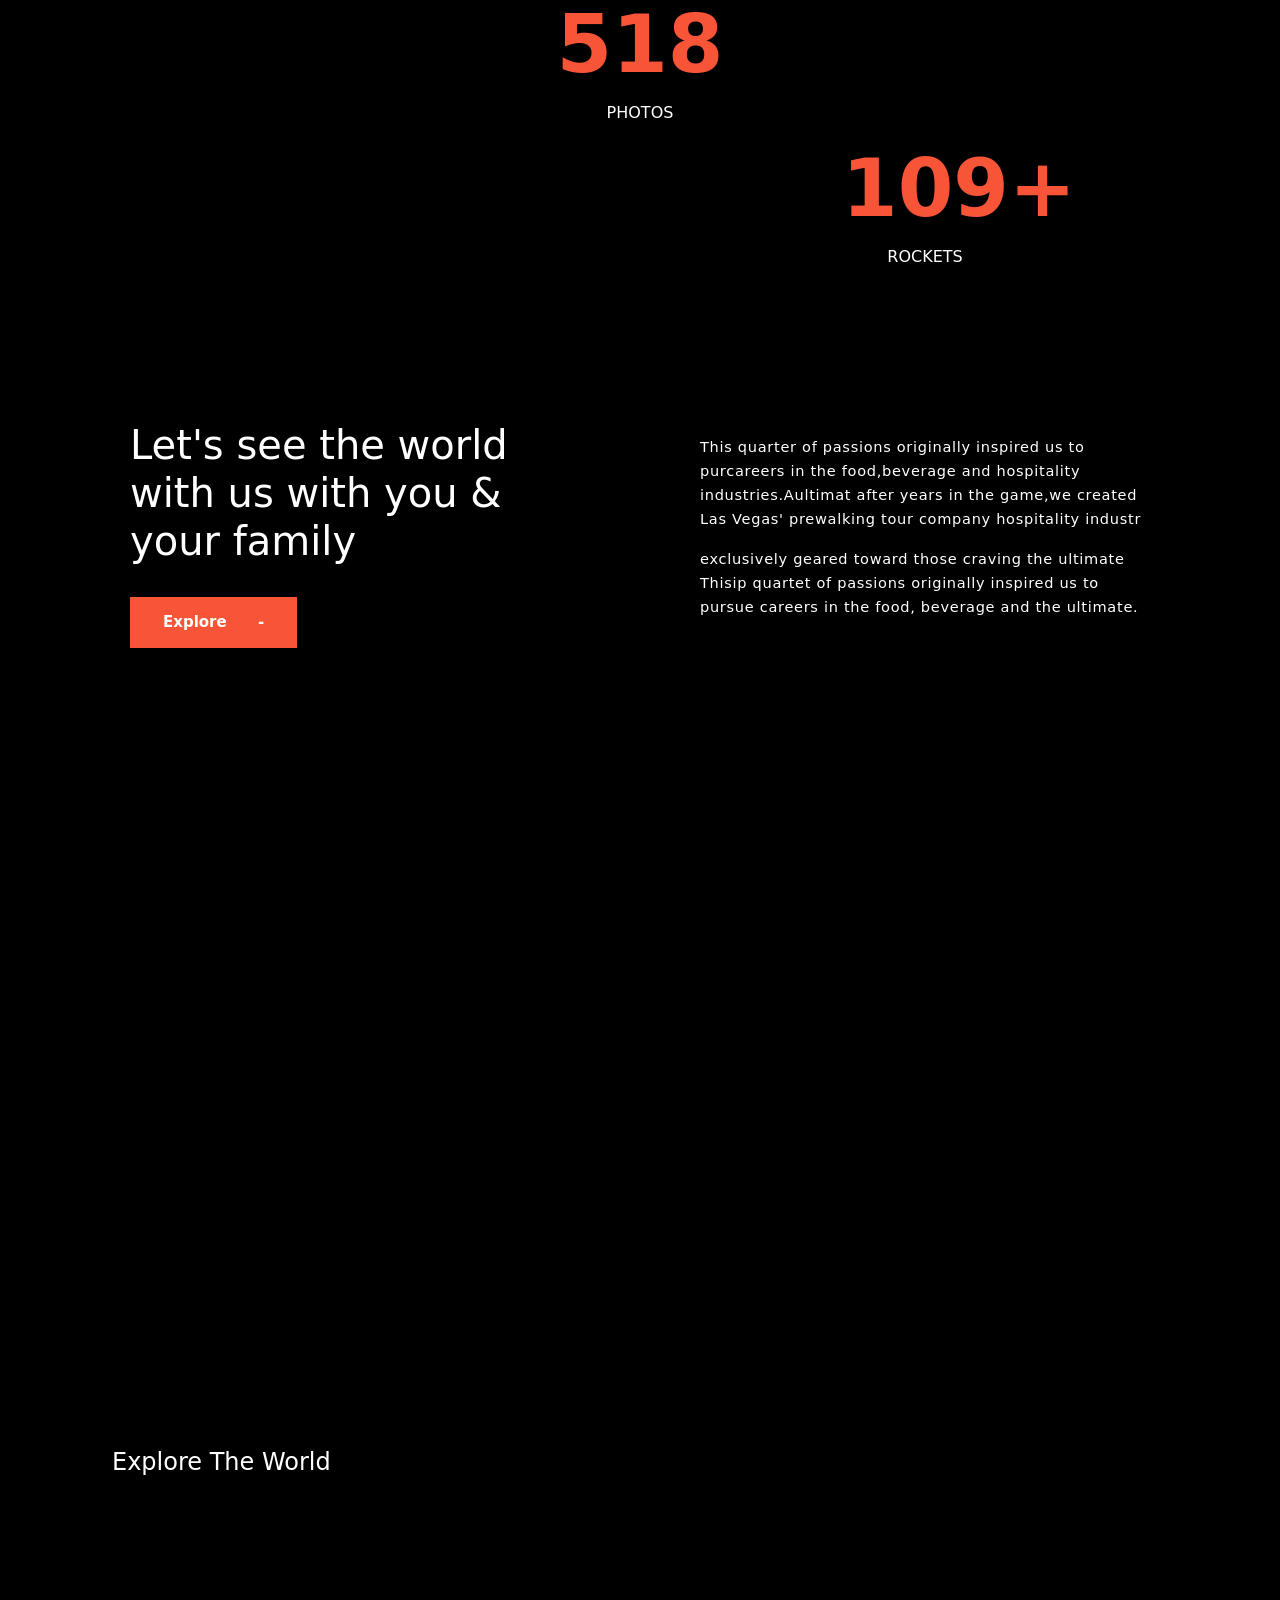
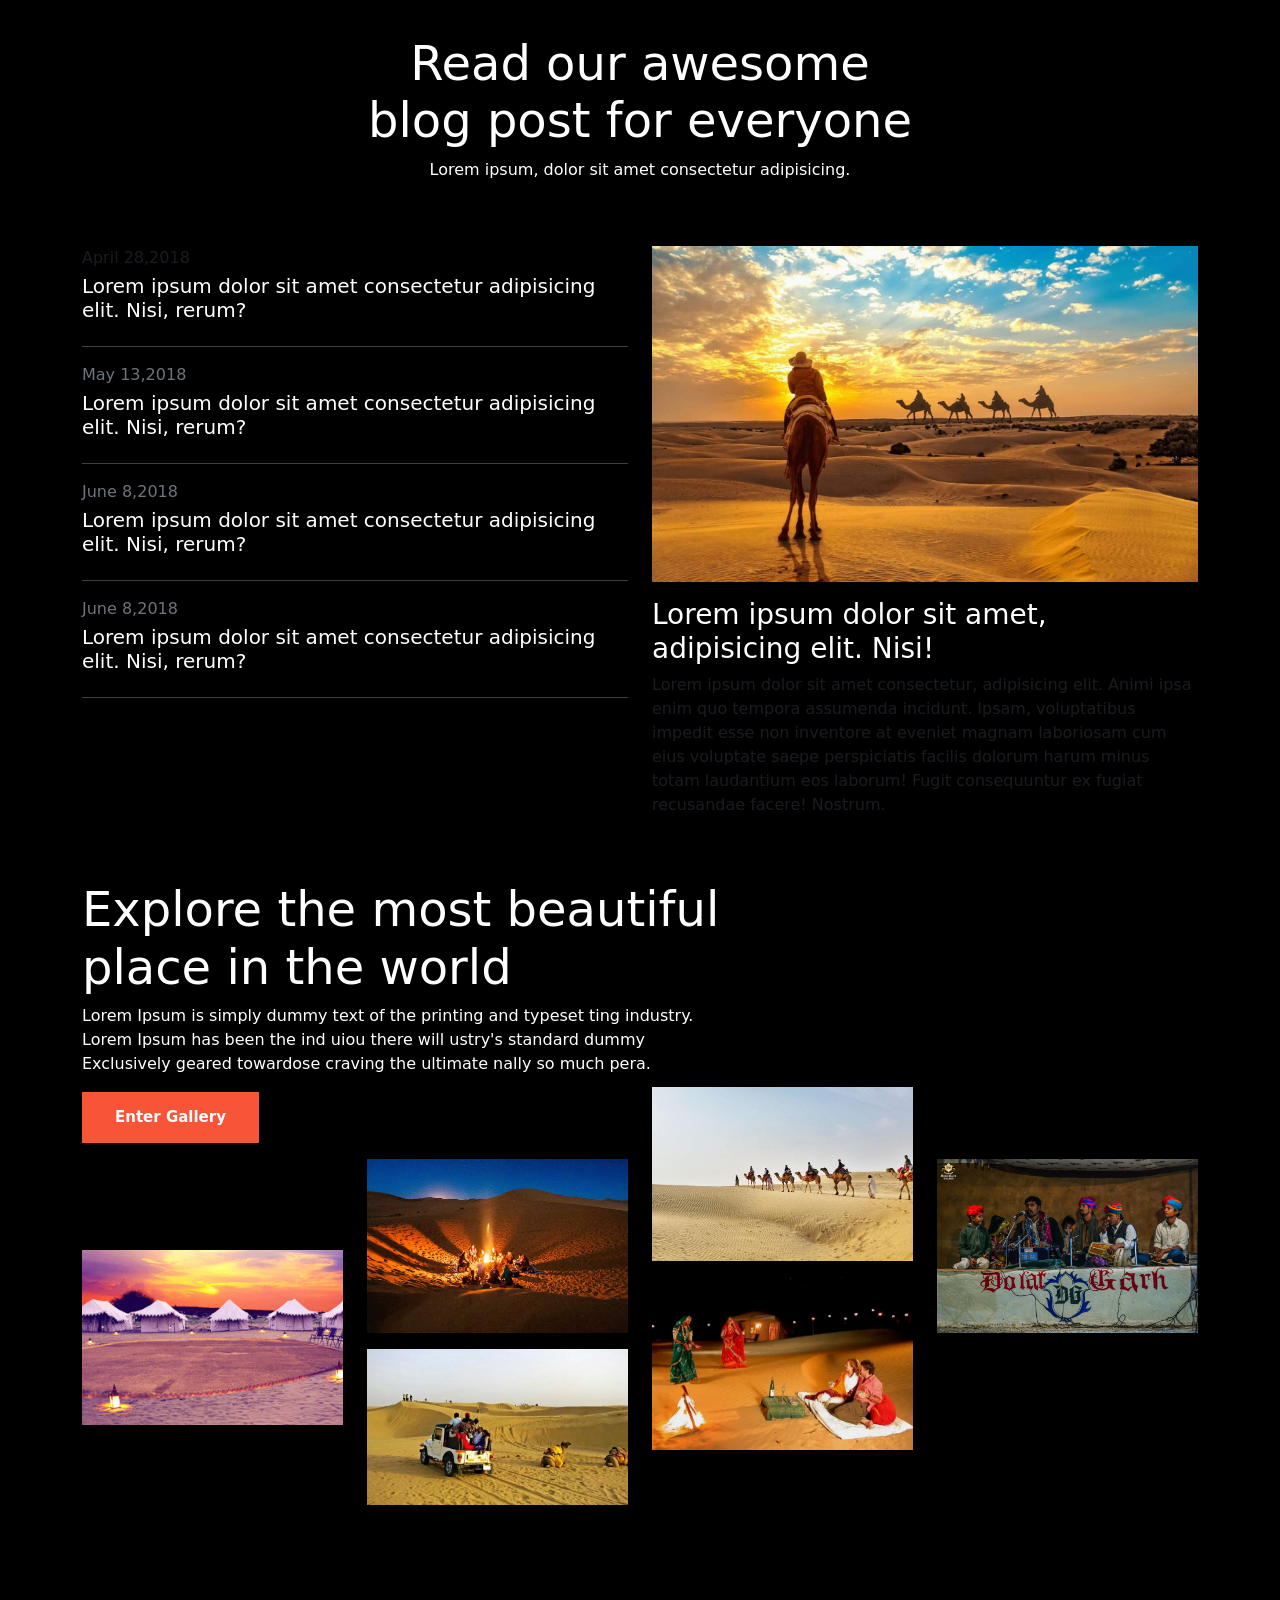
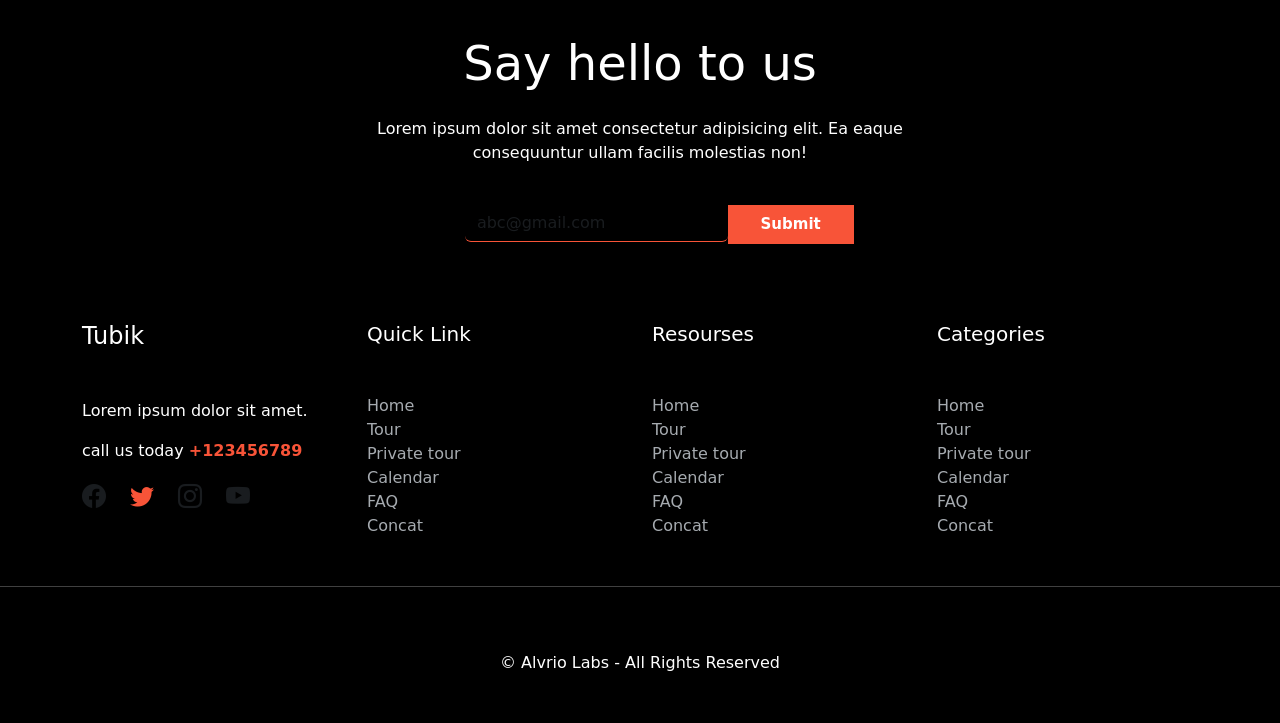
==== commit 9602831d: "fixed footer" ====
--- a/index.html
+++ b/index.html
@@ -5,7 +5,6 @@
   <!-- Required meta tags -->
   <meta charset="utf-8">
   <meta name="viewport" content="width=device-width, initial-scale=1">
-
   <!-- Bootstrap CSS -->
   <link href="https://cdn.jsdelivr.net/npm/bootstrap@5.0.2/dist/css/bootstrap.min.css" rel="stylesheet"
     integrity="sha384-EVSTQN3/azprG1Anm3QDgpJLIm9Nao0Yz1ztcQTwFspd3yD65VohhpuuCOmLASjC" crossorigin="anonymous">
@@ -15,8 +14,6 @@
 </head>
 
 <body>
-
-
   <section class="home d-flex mt-0 mb-5">
     <div class="container">
       <div class="row">
@@ -58,16 +55,13 @@
           </div>
         </nav>
         <hr class="text-white">
-
         <div class="row  mt-5 ">
-
           <div class="col-8 mt-5 mx-5 ">
             <h4>We are the wonder of your weekned</h4>
             <h1 class="display-1 heading-homepage">Discover the world with our guide.</h1>
             <button class="main-btn mb-5">start tour</button>
           </div>
         </div>
-
       </div>
   </section>
   <!-- <section id="about" class="mt-5">
@@ -101,17 +95,19 @@
             </div>
           </div>
           <div class="col-lg-5 col-md-12 text-sec ms-5">
-           <h2 class="about">About Us</h2>
-           <p class="para">We will help you to enjoy wonderfull vacation foodie with your family</p>
-           <p class="paraga">Lorem ipsu to introduce visitors and locals alike to the bes signature dishesu unique preparations and exciting tastes in Las Vegas. We take pridein being voted "Best Tour Best Food Tour", "Best Fine Dining", "Bester Brunch",</p>
-           <p class="paraga">and "Best Date Night Spot" by Las Vegas Review-Journal, awarded "Best Food/Beverage Tour Operations (Land)" by The World Food Travel Associati awarded</p>
-             <button class="main-btn mt-4">Read More &nbsp; &nbsp; &nbsp;--->  </button>
-          </div>
-        </div>
-      </div>
-    </div>
-  </section>
-  
+            <h2 class="about">About Us</h2>
+            <p class="para">We will help you to enjoy wonderfull vacation foodie with your family</p>
+            <p class="paraga">Lorem ipsu to introduce visitors and locals alike to the bes signature dishesu unique
+              preparations and exciting tastes in Las Vegas. We take pridein being voted "Best Tour Best Food Tour",
+              "Best Fine Dining", "Bester Brunch",</p>
+            <p class="paraga">and "Best Date Night Spot" by Las Vegas Review-Journal, awarded "Best Food/Beverage Tour
+              Operations (Land)" by The World Food Travel Associati awarded</p>
+            <button class="main-btn mt-4">Read More &nbsp; &nbsp; &nbsp;---> </button>
+          </div>
+        </div>
+      </div>
+    </div>
+  </section>
   <section id="counter">
     <section class="counter-section">
       <div class="container">
@@ -124,14 +120,14 @@
           </div>
           <div class="col-lg-7"></div>
           <div class="col-lg-12 col-md-3 mb-lg-0 mb-md-0 mb-5 ">
-            <h2  class="count display-1 fw-bold">
+            <h2 class="count display-1 fw-bold">
               <span id="count2"></span>
             </h2>
             <p>PHOTOS</p>
           </div>
           <div class="col-lg-8"></div>
           <div class="col-lg-2 col-md-3 mb-lg-0 mb-md-0 mb-5">
-            <h2  class="count display-1 fw-bold">
+            <h2 class="count display-1 fw-bold">
               <span id="count3"></span>+
             </h2>
             <p>ROCKETS</p>
@@ -140,185 +136,188 @@
       </div>
     </section>
   </section>
-   <section >
+  <section>
     <div class="container food-type">
       <div class="row align-items-center mt-5">
         <div class="col-lg-6 col-md-12 text-sec mb-lg-0 mb-5 mt-5 ms-5">
-         <h1 class="tag">Let's see the world <br> with us with you & <br> your family</h1>
-        <button class="main-btn mt-4">Explore &nbsp; &nbsp; &nbsp;-</button>
-        </div>
-         <div class="col-lg-5 col-md-12">
-          <p class="paraga mt-5">This quarter of passions originally inspired us to purcareers in the food,beverage and hospitality industries.Aultimat after years in the game,we created Las Vegas' prewalking tour company hospitality industr</p>
+          <h1 class="tag">Let's see the world <br> with us with you & <br> your family</h1>
+          <button class="main-btn mt-4">Explore &nbsp; &nbsp; &nbsp;-</button>
+        </div>
+        <div class="col-lg-5 col-md-12">
+          <p class="paraga mt-5">This quarter of passions originally inspired us to purcareers in the food,beverage and
+            hospitality industries.Aultimat after years in the game,we created Las Vegas' prewalking tour company
+            hospitality industr</p>
           <p class="paraga ">
-            exclusively geared toward those craving the ultimate Thisip quartet of passions originally inspired us to pursue careers in the food, beverage and the ultimate. </p>
-         </div>
-       </div>
-     </div>
-     </section>
-     <section class="sroll">
-      <div class="container slidecontainer">
-        <div class="panel active" style="background-image: url('https://images.unsplash.com/photo-1558979158-65a1eaa08691?ixlib=rb-1.2.1&ixid=eyJhcHBfaWQiOjEyMDd9&auto=format&fit=crop&w=1350&q=80')">
-          <h3>Explore The World</h3>
-        </div>
-        <div class="panel" style="background-image: url('https://images.unsplash.com/photo-1572276596237-5db2c3e16c5d?ixlib=rb-1.2.1&ixid=eyJhcHBfaWQiOjEyMDd9&auto=format&fit=crop&w=1350&q=80')">
-          <h3>Wild Forest</h3>
-        </div>
-        <div class="panel" style="background-image: url('https://images.unsplash.com/photo-1507525428034-b723cf961d3e?ixlib=rb-1.2.1&ixid=eyJhcHBfaWQiOjEyMDd9&auto=format&fit=crop&w=1353&q=80')">
-          <h3>Sunny Beach</h3>
-        </div>
-        <div class="panel" style="background-image: url('https://images.unsplash.com/photo-1551009175-8a68da93d5f9?ixlib=rb-1.2.1&ixid=eyJhcHBfaWQiOjEyMDd9&auto=format&fit=crop&w=1351&q=80')">
-          <h3>City on Winter</h3>
-        </div>
-        <div class="panel" style="background-image: url('https://images.unsplash.com/photo-1549880338-65ddcdfd017b?ixlib=rb-1.2.1&ixid=eyJhcHBfaWQiOjEyMDd9&auto=format&fit=crop&w=1350&q=80')">
-          <h3>Mountains - Clouds</h3>
-        </div>
-      </div>
-      </section>
-    
- 
-<section class="blog mt-5">
-  <div class="container">
-    <div class="row">
-      <div class="d-flex justify-content-center">
-        <div class="col-xl-6 col-lg-6 col-md-12 col-sm-12 col-xs-12">
-          <h3 class="display-5 text-center"><strong>Read our awesome blog post for everyone</strong></h3>
-          <p class="text-center">Lorem ipsum, dolor sit amet consectetur adipisicing.</p>
-        </div>
-
-      </div>
-    </div>
-  </div>
-  <div class="container">
-    <div class="row mt-5">
-      <div class="col-lg-6 col-xl-6 col-md-6 col-sm-12 col-xs-12 ">
-        <div class="row">
-          <spam class="mb-1 text-muted">April 28,2018</spam>
-          <h5>Lorem ipsum dolor sit amet consectetur adipisicing elit. Nisi, rerum?</h5>
-
-        </div>
-        <hr>
-        <div class="row">
-          <spam class="mb-1 text-secondary">May 13,2018</spam>
-          <h5>Lorem ipsum dolor sit amet consectetur adipisicing elit. Nisi, rerum?</h5>
-
-        </div>
-        <hr>
-        <div class="row">
-          <spam class="mb-1 text-secondary">June 8,2018</spam>
-          <h5>Lorem ipsum dolor sit amet consectetur adipisicing elit. Nisi, rerum?</h5>
-
-        </div>
-        <hr>
-
-        <div class="row">
-          <spam class="mb-1 text-secondary">June 8,2018</spam>
-          <h5>Lorem ipsum dolor sit amet consectetur adipisicing elit. Nisi, rerum?</h5>
-
-        </div>
-        <hr>
-      </div>
-      <div class="col-lg-6 col-xl-6 col-md-6 col-sm-12 col-xs-12 ">
-        <div class="row">
-          <img src="./image/1571301931_Jaisalmer.jpg_2_1500x923.jpg" alt="">
-          <h3 class="mt-3">Lorem ipsum dolor sit amet,  adipisicing elit. Nisi!</h3>
-          <p class="text-muted">Lorem ipsum dolor sit amet consectetur, adipisicing elit. Animi ipsa enim quo tempora assumenda incidunt. Ipsam, voluptatibus impedit esse non inventore at eveniet magnam laboriosam cum eius voluptate saepe perspiciatis facilis dolorum harum minus totam laudantium eos laborum! Fugit consequuntur ex fugiat recusandae facere! Nostrum.</p>
-        </div>
-      </div>
-    </div>
-  </div>
-</section>
-<section class="gallery mt-5">
-  <div class="container">
-    <div class="row">
-      <div class="col-xl-7 col-lg-7 col-md-12 col-sm-12 col-xs-12">
-        <h3 class="display-5"><strong>Explore the most beautiful place in the world</strong></h3>
-        <p>Lorem Ipsum is simply dummy text of the printing and typeset ting industry. Lorem Ipsum has been the ind
-          uiou there will ustry's standard dummy Exclusively geared towardose craving the ultimate nally so much pera.
-        </p>
-        <button class="main-btn">Enter gallery</button>
-
-      </div>
-    </div>
-  </div>
-
-  <div class="container mt-3">
-    <div class="row ">
-      <div class="col-xl-3 col-lg-3 col-md-12 col-sm-12 col-xs-12 mb-3 ">
-        <img src="./image/desert_camp.jpg" class="img-fluid image1">
-      </div>
-      <div class="col-xl-3 col-lg-3 col-md-12 col-sm-12 col-xs-12 ">
-        <div class="row mb-3">
-          <div class="col-xl-12 col-lg-12 col-md-12 col-sm-12 col-xs-12">
-            <img src="./image/Campfire-in-desert-jaisalmer_compressed.jpg" class="img-fluid ">
-          </div>
-        </div>
-        <div class="row">
-          <div class="col-xl-12 col-lg-12 col-md-12 col-sm-12 col-xs-12 mb-3">
-            <img src="./image/Desert-Safari-In-Jaisalmer.jpg" class="img-fluid ">
-          </div>
-
-        </div>
-      </div>
-      <div class="col-xl-3 col-lg-3 col-md-12 col-sm-12 col-xs-12 mb-3 ">
-        <div class="row mb-3 image2">
-          <div class="col-xl-12 col-lg-12 col-md-12 col-sm-12 col-xs-12">
-            <img src="./image/overnight-camel-safari-jaisalmer-rajasthan-morning-camel-ride-tour-.jpeg"
-              class="img-fluid ">
-          </div>
-        </div>
-        <div class="row image2">
-          <div class="col-xl-12 col-lg-12 col-md-12 col-sm-12 col-xs-12">
-            <img src="./image/Untitled-design-61.webp" class="img-fluid ">
-          </div>
-
-        </div>
-      </div>
-      <div class="col-xl-3 col-lg-3 col-md-12 col-sm-12 col-xs-12 mb-3">
-        <img src="./image/007-compressor.jpg" class="img-fluid ">
-      </div>
-    </div>
-  </div>
-</section>
-
-  
-
+            exclusively geared toward those craving the ultimate Thisip quartet of passions originally inspired us to
+            pursue careers in the food, beverage and the ultimate. </p>
+        </div>
+      </div>
+    </div>
+  </section>
+  <section class="sroll">
+    <div class="container slidecontainer">
+      <div class="panel active"
+        style="background-image: url('https://images.unsplash.com/photo-1558979158-65a1eaa08691?ixlib=rb-1.2.1&ixid=eyJhcHBfaWQiOjEyMDd9&auto=format&fit=crop&w=1350&q=80')">
+        <h3>Explore The World</h3>
+      </div>
+      <div class="panel"
+        style="background-image: url('https://images.unsplash.com/photo-1572276596237-5db2c3e16c5d?ixlib=rb-1.2.1&ixid=eyJhcHBfaWQiOjEyMDd9&auto=format&fit=crop&w=1350&q=80')">
+        <h3>Wild Forest</h3>
+      </div>
+      <div class="panel"
+        style="background-image: url('https://images.unsplash.com/photo-1507525428034-b723cf961d3e?ixlib=rb-1.2.1&ixid=eyJhcHBfaWQiOjEyMDd9&auto=format&fit=crop&w=1353&q=80')">
+        <h3>Sunny Beach</h3>
+      </div>
+      <div class="panel"
+        style="background-image: url('https://images.unsplash.com/photo-1551009175-8a68da93d5f9?ixlib=rb-1.2.1&ixid=eyJhcHBfaWQiOjEyMDd9&auto=format&fit=crop&w=1351&q=80')">
+        <h3>City on Winter</h3>
+      </div>
+      <div class="panel"
+        style="background-image: url('https://images.unsplash.com/photo-1549880338-65ddcdfd017b?ixlib=rb-1.2.1&ixid=eyJhcHBfaWQiOjEyMDd9&auto=format&fit=crop&w=1350&q=80')">
+        <h3>Mountains - Clouds</h3>
+      </div>
+    </div>
+  </section>
+  <section class="blog mt-5">
+    <div class="container">
+      <div class="row">
+        <div class="d-flex justify-content-center">
+          <div class="col-xl-6 col-lg-6 col-md-12 col-sm-12 col-xs-12">
+            <h3 class="display-5 text-center"><strong>Read our awesome blog post for everyone</strong></h3>
+            <p class="text-center">Lorem ipsum, dolor sit amet consectetur adipisicing.</p>
+          </div>
+        </div>
+      </div>
+    </div>
+    <div class="container">
+      <div class="row mt-5">
+        <div class="col-lg-6 col-xl-6 col-md-6 col-sm-12 col-xs-12 ">
+          <div class="row">
+            <spam class="mb-1 text-muted">April 28,2018</spam>
+            <h5>Lorem ipsum dolor sit amet consectetur adipisicing elit. Nisi, rerum?</h5>
+
+          </div>
+          <hr>
+          <div class="row">
+            <spam class="mb-1 text-secondary">May 13,2018</spam>
+            <h5>Lorem ipsum dolor sit amet consectetur adipisicing elit. Nisi, rerum?</h5>
+
+          </div>
+          <hr>
+          <div class="row">
+            <spam class="mb-1 text-secondary">June 8,2018</spam>
+            <h5>Lorem ipsum dolor sit amet consectetur adipisicing elit. Nisi, rerum?</h5>
+
+          </div>
+          <hr>
+
+          <div class="row">
+            <spam class="mb-1 text-secondary">June 8,2018</spam>
+            <h5>Lorem ipsum dolor sit amet consectetur adipisicing elit. Nisi, rerum?</h5>
+
+          </div>
+          <hr>
+        </div>
+        <div class="col-lg-6 col-xl-6 col-md-6 col-sm-12 col-xs-12 ">
+          <div class="row">
+            <img src="./image/1571301931_Jaisalmer.jpg_2_1500x923.jpg" alt="">
+            <h3 class="mt-3">Lorem ipsum dolor sit amet, adipisicing elit. Nisi!</h3>
+            <p class="text-muted">Lorem ipsum dolor sit amet consectetur, adipisicing elit. Animi ipsa enim quo tempora
+              assumenda incidunt. Ipsam, voluptatibus impedit esse non inventore at eveniet magnam laboriosam cum eius
+              voluptate saepe perspiciatis facilis dolorum harum minus totam laudantium eos laborum! Fugit consequuntur
+              ex fugiat recusandae facere! Nostrum.</p>
+          </div>
+        </div>
+      </div>
+    </div>
+  </section>
+  <section class="gallery mt-5">
+    <div class="container">
+      <div class="row">
+        <div class="col-xl-7 col-lg-7 col-md-12 col-sm-12 col-xs-12">
+          <h3 class="display-5"><strong>Explore the most beautiful place in the world</strong></h3>
+          <p>Lorem Ipsum is simply dummy text of the printing and typeset ting industry. Lorem Ipsum has been the ind
+            uiou there will ustry's standard dummy Exclusively geared towardose craving the ultimate nally so much pera.
+          </p>
+          <button class="main-btn">Enter gallery</button>
+
+        </div>
+      </div>
+    </div>
+
+    <div class="container mt-3">
+      <div class="row ">
+        <div class="col-xl-3 col-lg-3 col-md-12 col-sm-12 col-xs-12 mb-3 ">
+          <img src="./image/desert_camp.jpg" class="img-fluid image1">
+        </div>
+        <div class="col-xl-3 col-lg-3 col-md-12 col-sm-12 col-xs-12 ">
+          <div class="row mb-3">
+            <div class="col-xl-12 col-lg-12 col-md-12 col-sm-12 col-xs-12">
+              <img src="./image/Campfire-in-desert-jaisalmer_compressed.jpg" class="img-fluid ">
+            </div>
+          </div>
+          <div class="row">
+            <div class="col-xl-12 col-lg-12 col-md-12 col-sm-12 col-xs-12 mb-3">
+              <img src="./image/Desert-Safari-In-Jaisalmer.jpg" class="img-fluid ">
+            </div>
+
+          </div>
+        </div>
+        <div class="col-xl-3 col-lg-3 col-md-12 col-sm-12 col-xs-12 mb-3 ">
+          <div class="row mb-3 image2">
+            <div class="col-xl-12 col-lg-12 col-md-12 col-sm-12 col-xs-12">
+              <img src="./image/overnight-camel-safari-jaisalmer-rajasthan-morning-camel-ride-tour-.jpeg"
+                class="img-fluid ">
+            </div>
+          </div>
+          <div class="row image2">
+            <div class="col-xl-12 col-lg-12 col-md-12 col-sm-12 col-xs-12">
+              <img src="./image/Untitled-design-61.webp" class="img-fluid ">
+            </div>
+
+          </div>
+        </div>
+        <div class="col-xl-3 col-lg-3 col-md-12 col-sm-12 col-xs-12 mb-3">
+          <img src="./image/007-compressor.jpg" class="img-fluid ">
+        </div>
+      </div>
+    </div>
+  </section>
   <section class="footer mb-0">
     <div class="container">
       <div class="row mt-5">
         <div class="d-flex justify-content-center mt-5">
           <div class="col-xl-6 col-lg-6 col-md-12 col-sm-12 col-xs-12">
             <h3 class="display-5 text-center"><strong>Say hello to us</strong></h3>
-            <p class="text-center mt-4">Lorem ipsum, dolor sit amet consectetur adipisicing.</p>
-          </div>
-
-        </div>
-      </div>
-    </div>
-    <div class="container">
-
+            <p class="text-center mt-4">Lorem ipsum dolor sit amet consectetur adipisicing elit. Ea eaque consequuntur
+              ullam facilis molestias non!</p>
+          </div>
+        </div>
+      </div>
+    </div>
+    <div class="container">
       <form class="mb-5 mt-4">
         <div class="d-flex justify-content-center">
           <div class="row ">
-            <div class="col">
+            <div class="col-9 p-0">
               <div class="mb-3">
                 <input type="email" class="form-control" id="exampleInputEmail1" aria-describedby="emailHelp"
                   placeholder="abc@gmail.com">
               </div>
             </div>
-            <div class="col">
+            <div class="col-3 p-0">
               <button type="submit" class="main-btn-footer">Submit</button>
             </div>
           </div>
         </div>
       </form>
-
     </div>
     <div class="container">
       <div class="row mt-5">
-        <div class="col-xl-3 col-lg-3 col-md-6 col-sm-6 mt-5">
-          <h4 class="mb-3">Tubik</h4>
+        <div class="col-xl-3 col-lg-3 col-md-6 col-sm-6 mt-3">
+          <h4 class="mb-5">Tubik</h4>
           <p>Lorem ipsum dolor sit amet.</p>
-          <p>call us today <strong  style="color:#F85438;">+123456789</strong>
+          <p>call us today <strong style="color:#F85438;">+123456789</strong>
           </p>
           <ul class="list-unstyled d-flex ">
             <li>
@@ -342,55 +341,52 @@
               </a>
             </li>
           </ul>
-
-
-        </div>
-        <div class="col-xl-3 col-lg-3 col-md-6 col-sm-6 ">
-          <h5 class="mb-3">Quick Link</h5>
-
-          <p class="footer-li">Home</p>
-          <p class="footer-li">Tour</p>
-          <p class="footer-li">Private tour</p>
-          <p class="footer-li">Calendar</p>
-          <p class="footer-li">FAQ</p>
-          <p class="footer-li">Concat</p>
-
         </div>
         <div class="col-xl-3 col-lg-3 col-md-6 col-sm-6 mt-3">
-          <h5 class="mb-3">Resourses</h5>
-          <p class="footer-li">Home</p>
-          <p class="footer-li">Tour</p>
-          <p class="footer-li">Private tour</p>
-          <p class="footer-li">Calendar</p>
-          <p class="footer-li">FAQ</p>
-          <p class="footer-li">Concat</p>
+          <h5 class="mb-5">Quick Link</h5>
+          <li class="footer-li">Home</li>
+          <li class="footer-li">Tour</li>
+          <li class="footer-li">Private tour</li>
+          <li class="footer-li">Calendar</li>
+          <li class="footer-li">FAQ</li>
+          <li class="footer-li">Concat</li>
         </div>
         <div class="col-xl-3 col-lg-3 col-md-6 col-sm-6 mt-3">
-          <h5 class="mb-3">Categories</h5>
-          <p class="footer-li">Home</p>
-          <p class="footer-li">Tour</p>
-          <p class="footer-li">Private tour</p>
-          <p class="footer-li">Calendar</p>
-          <p class="footer-li">FAQ</p>
-          <p class="footer-li">Concat</p>
-        </div>
-      </div>
-    </div>
-    <hr class="text-white">
+          <h5 class="mb-5">Resourses</h5>
+          <li class="footer-li">Home</li>
+          <li class="footer-li">Tour</li>
+          <li class="footer-li">Private tour</li>
+          <li class="footer-li">Calendar</li>
+          <li class="footer-li">FAQ</li>
+          <li class="footer-li">Concat</li>
+        </div>
+        <div class="col-xl-3 col-lg-3 col-md-6 col-sm-6 mt-3">
+          <h5 class="mb-5">Categories</h5>
+          <li class="footer-li">Home</li>
+          <li class="footer-li">Tour</li>
+          <li class="footer-li">Private tour</li>
+          <li class="footer-li">Calendar</li>
+          <li class="footer-li">FAQ</li>
+          <li class="footer-li">Concat</li>
+        </div>
+      </div>
+    </div>
+    <hr class="text-white mt-5">
     <div class="container ">
       <div class="row">
         <div class="col text-center">
           <p class="mt-5 mb-5"> © Alvrio Labs - All Rights Reserved</p>
-
         </div>
       </div>
     </div>
   </section>
   <!-- Optional JavaScript; choose one of the two! -->
 
-    <!-- Option 1: Bootstrap Bundle with Popper -->
-    <script src="https://cdn.jsdelivr.net/npm/bootstrap@5.0.2/dist/js/bootstrap.bundle.min.js" integrity="sha384-MrcW6ZMFYlzcLA8Nl+NtUVF0sA7MsXsP1UyJoMp4YLEuNSfAP+JcXn/tWtIaxVXM" crossorigin="anonymous"></script>
-    <script src="index.js"></script>
+  <!-- Option 1: Bootstrap Bundle with Popper -->
+  <script src="https://cdn.jsdelivr.net/npm/bootstrap@5.0.2/dist/js/bootstrap.bundle.min.js"
+    integrity="sha384-MrcW6ZMFYlzcLA8Nl+NtUVF0sA7MsXsP1UyJoMp4YLEuNSfAP+JcXn/tWtIaxVXM"
+    crossorigin="anonymous"></script>
+  <script src="index.js"></script>
 
   <!-- Option 2: Separate Popper and Bootstrap JS -->
   <!--
--- a/index.css
+++ b/index.css
@@ -86,7 +86,6 @@
   text-transform: uppercase;
 }
 .count {
-  font-size: 3rem;
   color: var(--third-color);
 }
 .img_item {
@@ -113,7 +112,6 @@
 .main-btn-footer {
   display: inline-block;
   padding: 0.325rem 1.875rem;
-  line-height: 1.5625rem;
   background-color: var(--third-color);
   border: 0.1875rem solid var(--third-color);
   color: var(--white-color);
@@ -168,6 +166,12 @@
   background-size: cover;
   height: fit-content;
 }
+.footer-li{
+  color: rgb(240 248 255 / 69%);
+}
+li{
+  list-style-type:none;
+  }
 @media (max-width: 480px) {
   .slidecontainer {
     width: 100vw;
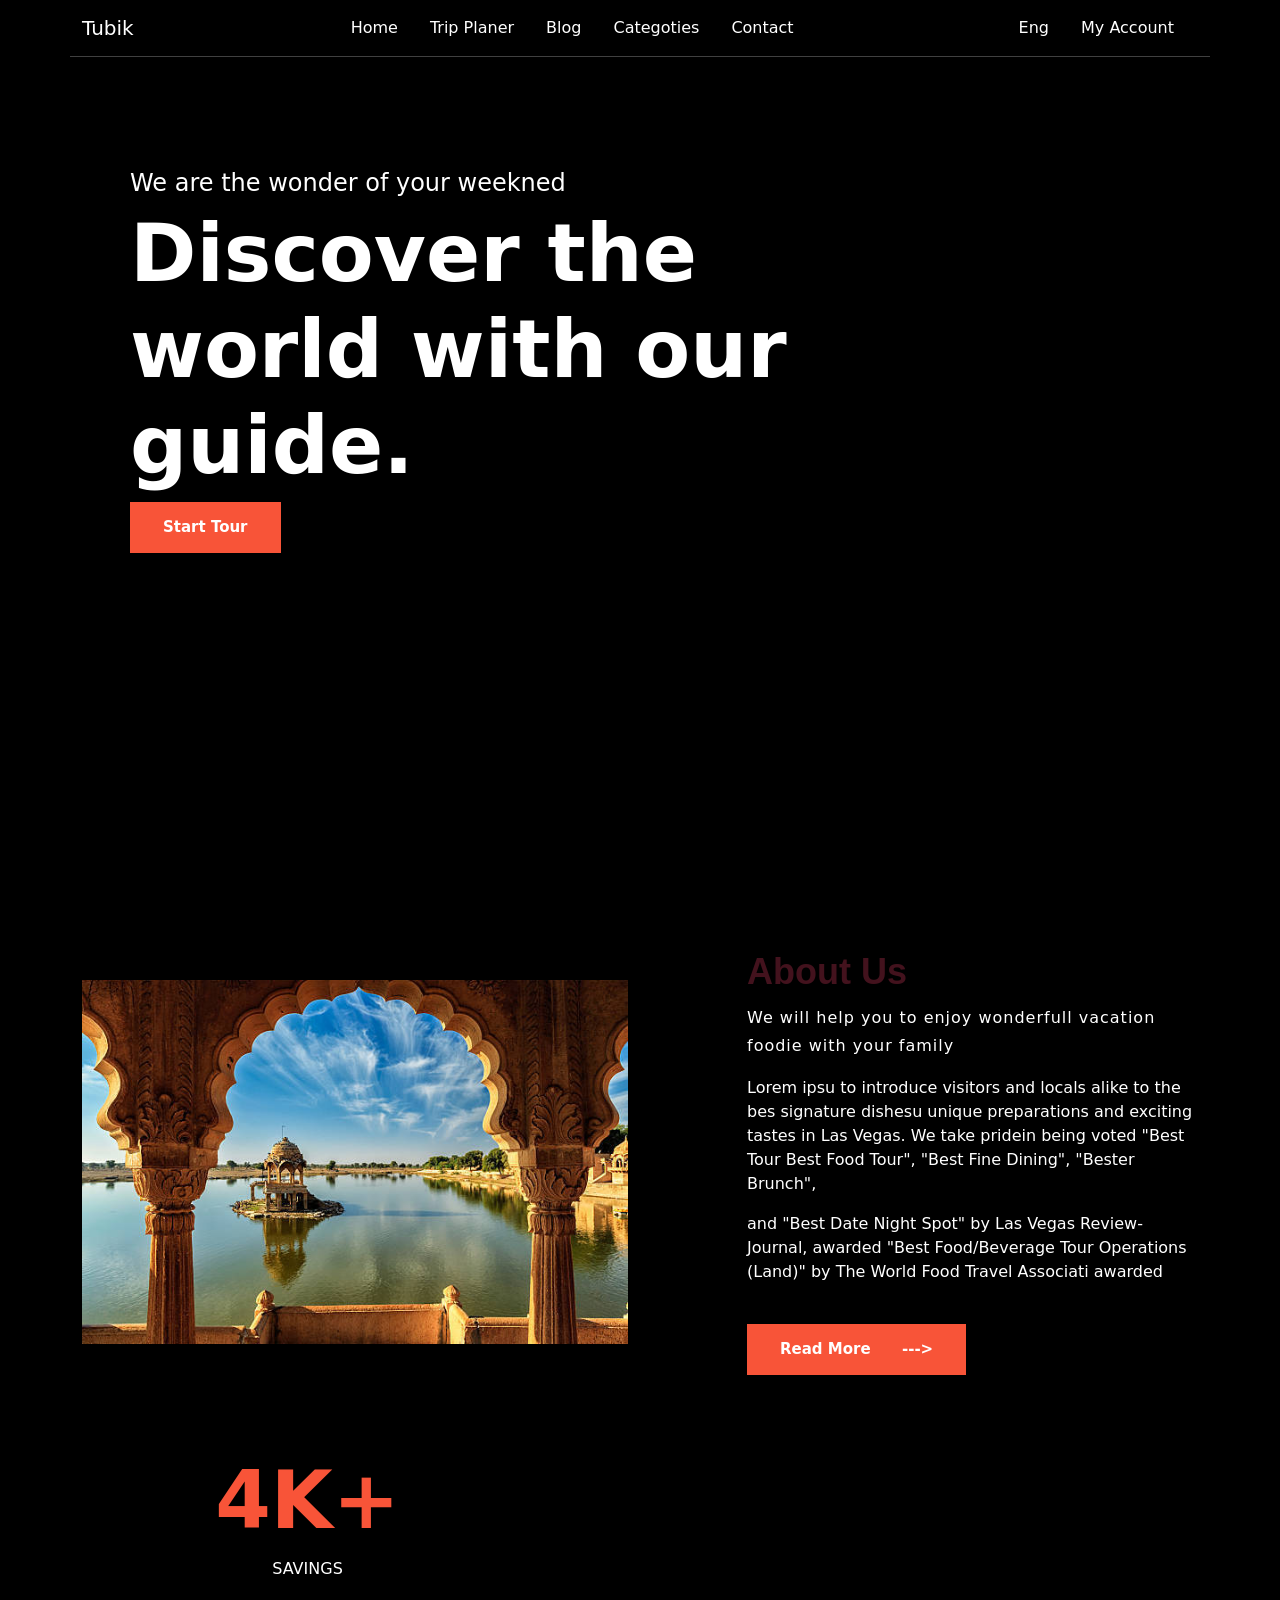
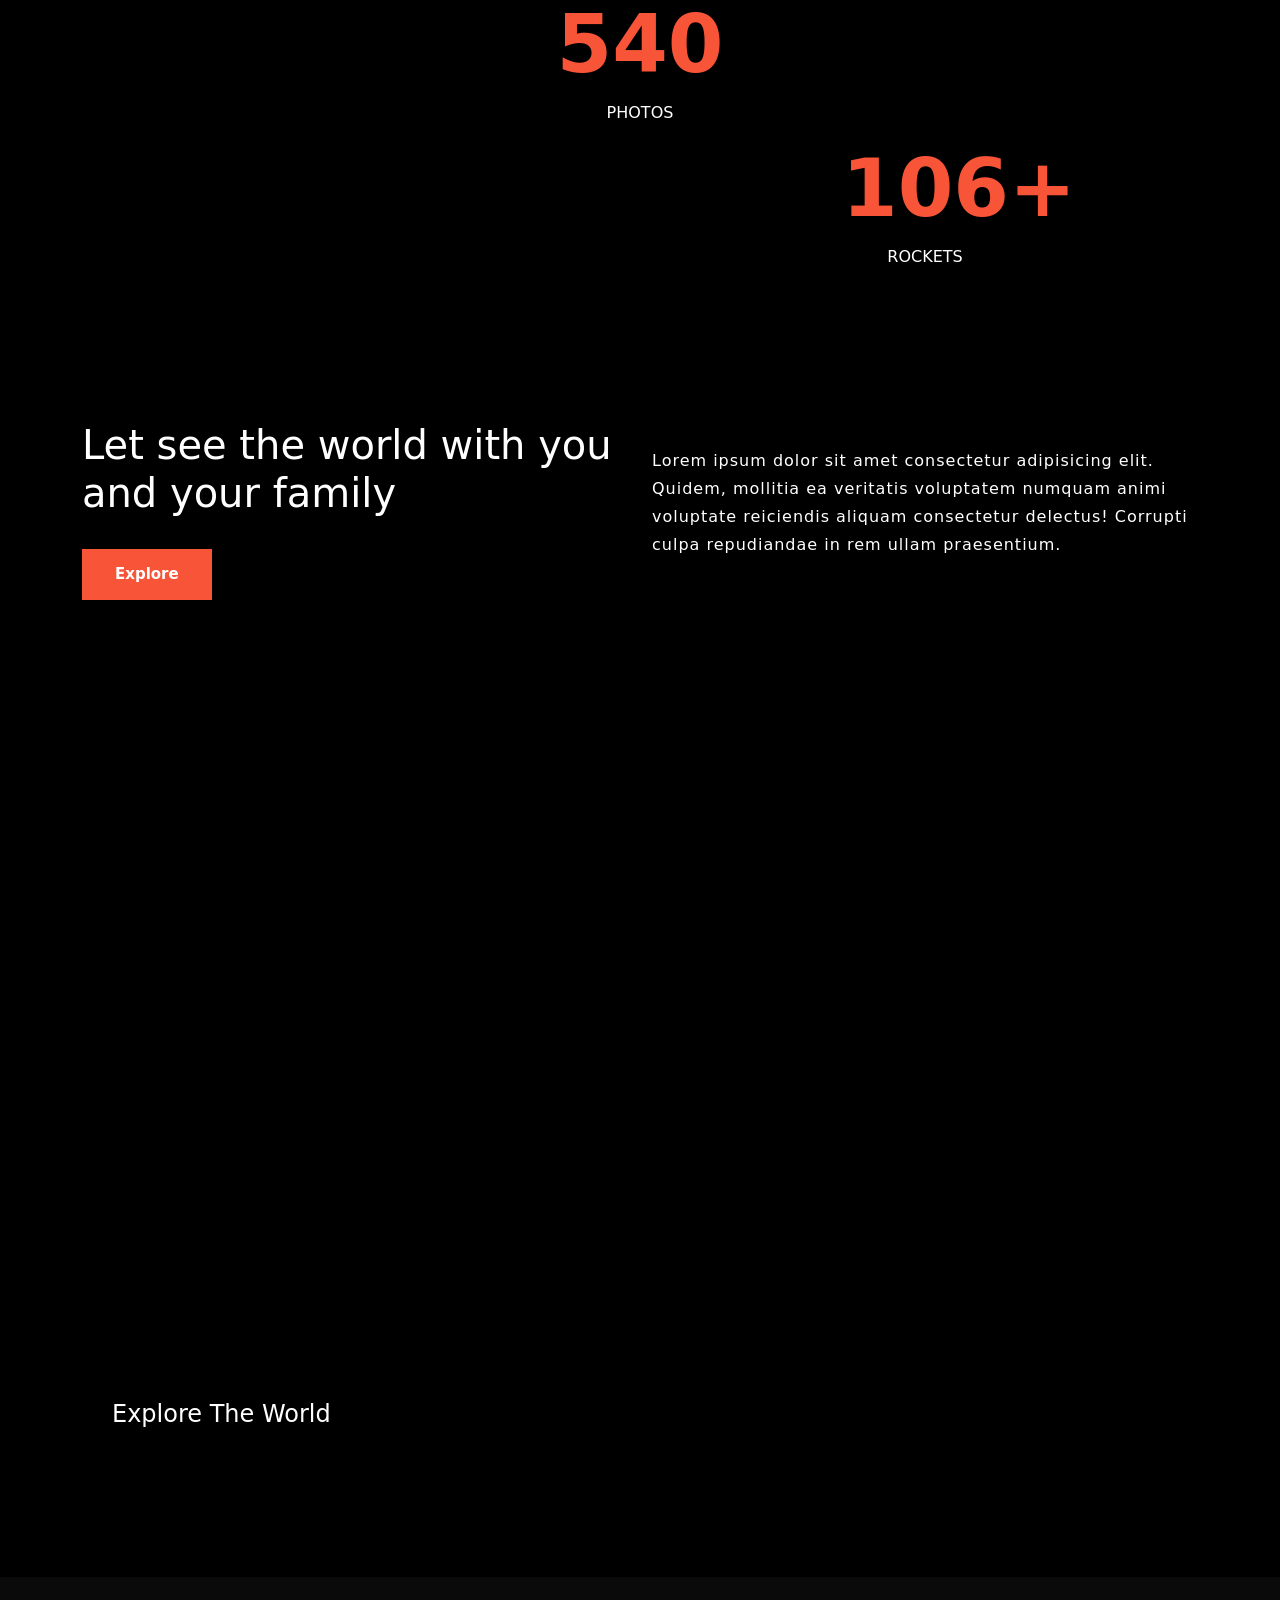
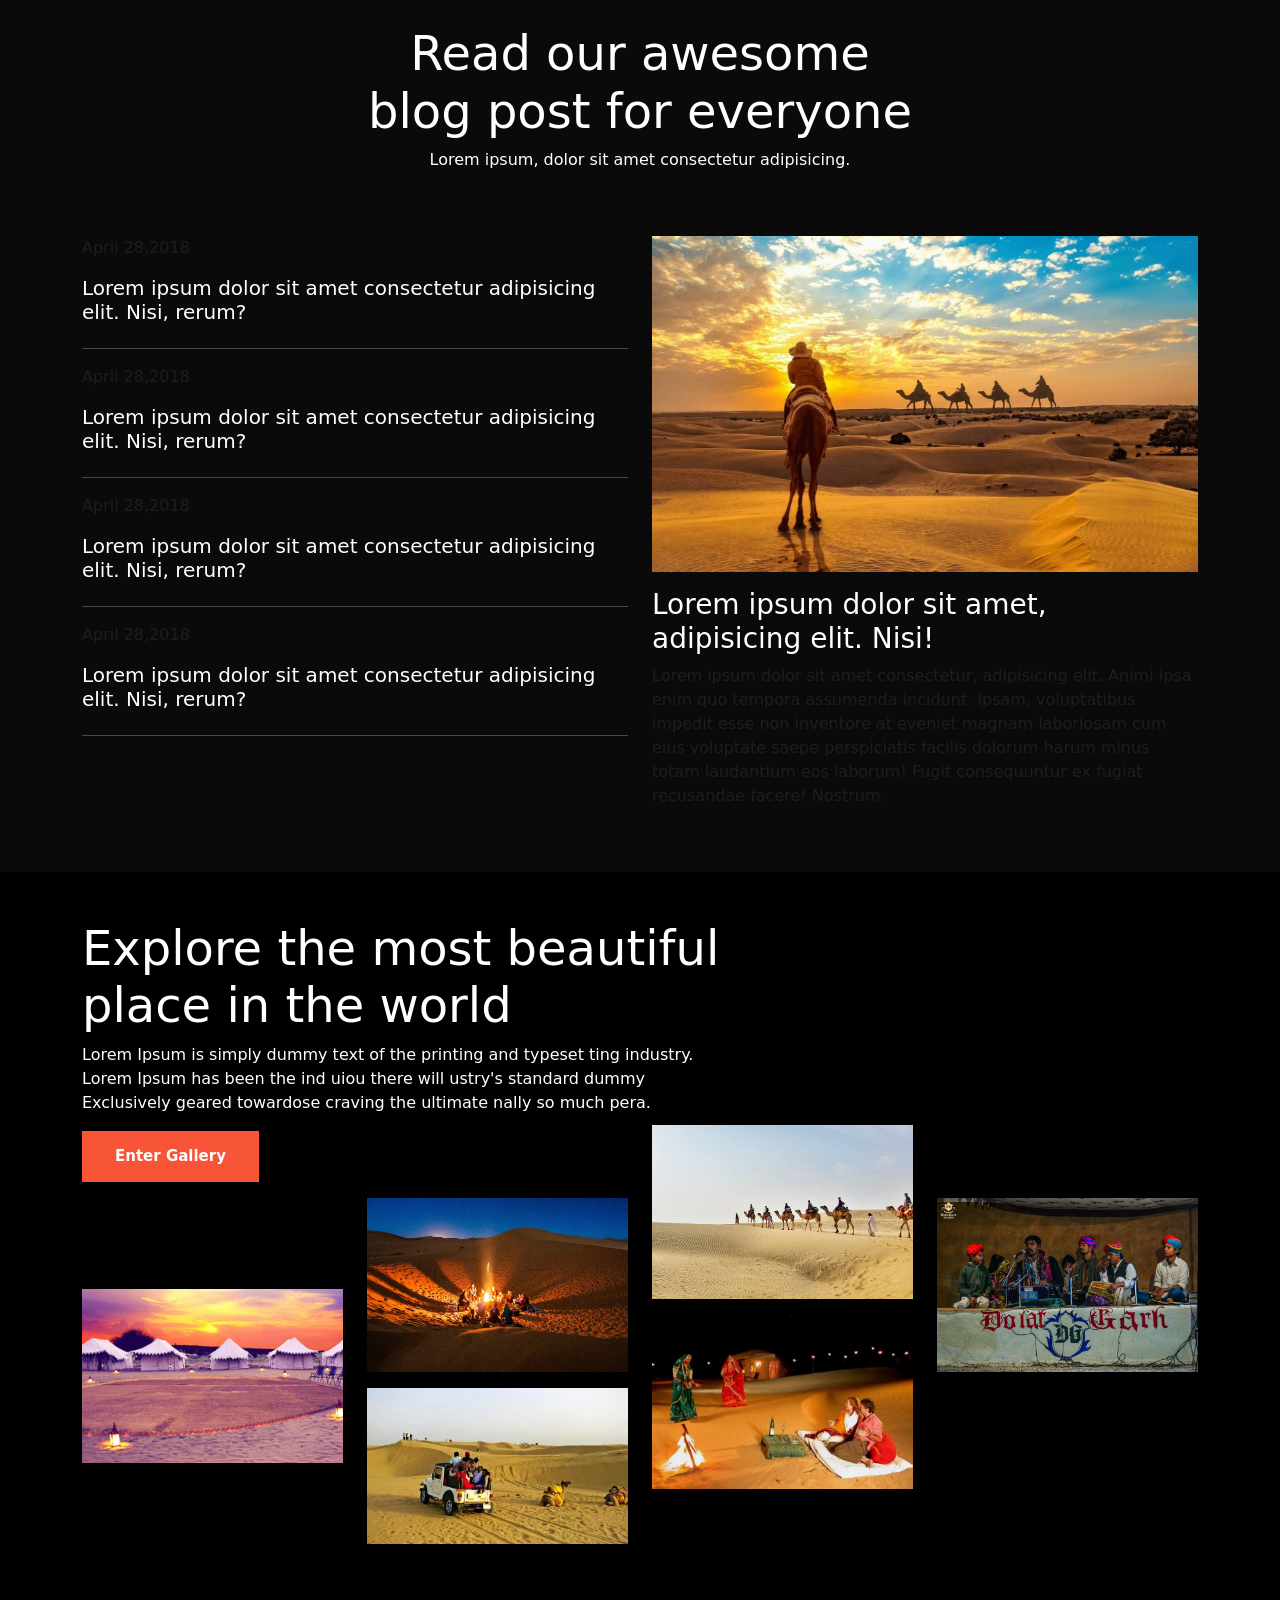
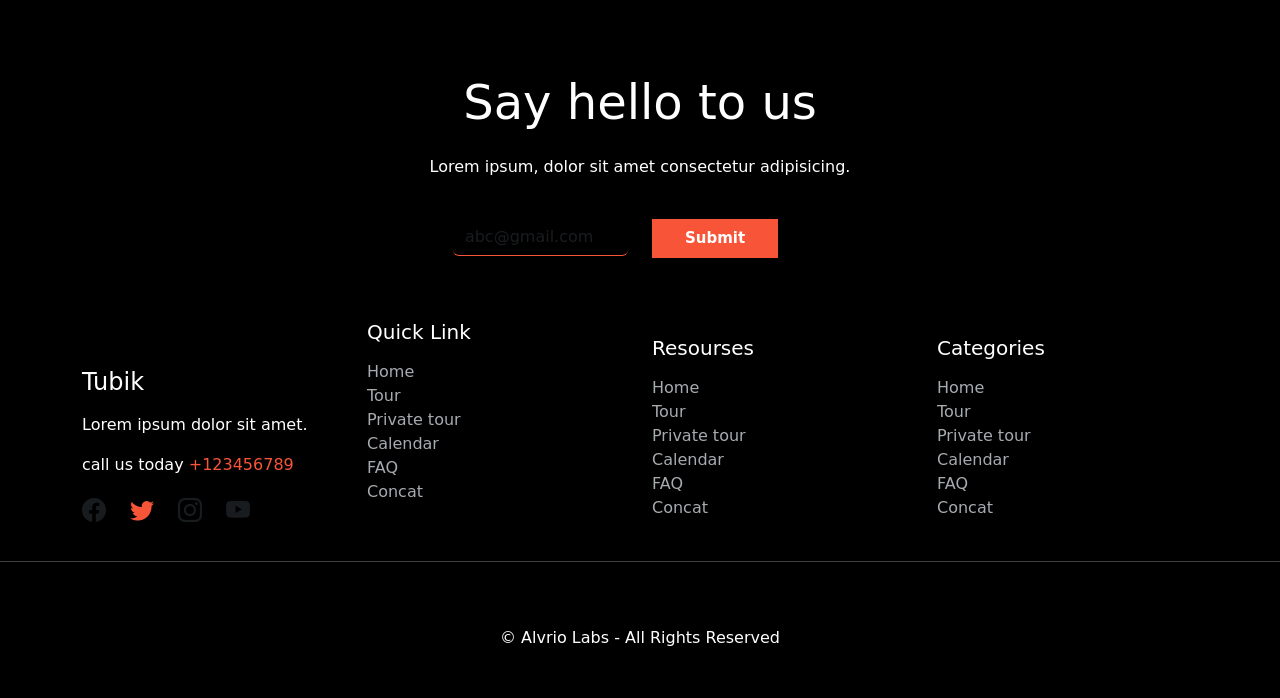
==== commit ed464c4d: "fixed spacing gallery font" ====
--- a/index.html
+++ b/index.html
@@ -5,6 +5,7 @@
   <!-- Required meta tags -->
   <meta charset="utf-8">
   <meta name="viewport" content="width=device-width, initial-scale=1">
+
   <!-- Bootstrap CSS -->
   <link href="https://cdn.jsdelivr.net/npm/bootstrap@5.0.2/dist/css/bootstrap.min.css" rel="stylesheet"
     integrity="sha384-EVSTQN3/azprG1Anm3QDgpJLIm9Nao0Yz1ztcQTwFspd3yD65VohhpuuCOmLASjC" crossorigin="anonymous">
@@ -64,27 +65,6 @@
         </div>
       </div>
   </section>
-  <!-- <section id="about" class="mt-5">
-    <div class="about-section wrapper">
-      <div class="container">
-        <div class="row align-items-center">
-          <div class="col-lg-6 col-md-12 mb-lg-0 mb-5">
-            <div class="card border-0">
-              <img src="src/photo-1469854523086-cc02fe5d8800.jpeg" class="im-1">
-            </div>
-          </div>
-          <div class="col-lg-6 col-md-12 text-sec">
-           <h2 class="about">About Us</h2>
-           <p class="para">We will help you to enjoy wonderfull vacation foodie with your family</p>
-           <p class="para">Lorem ipsum dolor sit amet consectetur adipisicing elit. Quidem, mollitia ea veritatis voluptatem numquam animi voluptate reiciendis aliquam consectetur delectus! Corrupti culpa repudiandae in rem ullam praesentium.</p>
-
-           <p class="para">Lorem ipsum dolor sit amet consectetur adipisicing elit. Ratione atque reprehenderit hic soluta quae impedit dicta officiis beatae illum? </p>
-             <button class="main-btn mt-4">Read More</button>
-          </div>
-        </div>
-      </div>
-    </div>
-  </section>  -->
   <section id="about" class="mt-5">
     <div class="about-section wrapper">
       <div class="container">
@@ -94,7 +74,7 @@
               <img src="./image/istockphoto-511119416-612x612.jpg" class="im-1">
             </div>
           </div>
-          <div class="col-lg-5 col-md-12 text-sec ms-5">
+          <div class="col-lg-5 col-md-12 text-sec ms-auto">
             <h2 class="about">About Us</h2>
             <p class="para">We will help you to enjoy wonderfull vacation foodie with your family</p>
             <p class="paraga">Lorem ipsu to introduce visitors and locals alike to the bes signature dishesu unique
@@ -139,17 +119,14 @@
   <section>
     <div class="container food-type">
       <div class="row align-items-center mt-5">
-        <div class="col-lg-6 col-md-12 text-sec mb-lg-0 mb-5 mt-5 ms-5">
-          <h1 class="tag">Let's see the world <br> with us with you & <br> your family</h1>
-          <button class="main-btn mt-4">Explore &nbsp; &nbsp; &nbsp;-</button>
-        </div>
-        <div class="col-lg-5 col-md-12">
-          <p class="paraga mt-5">This quarter of passions originally inspired us to purcareers in the food,beverage and
-            hospitality industries.Aultimat after years in the game,we created Las Vegas' prewalking tour company
-            hospitality industr</p>
-          <p class="paraga ">
-            exclusively geared toward those craving the ultimate Thisip quartet of passions originally inspired us to
-            pursue careers in the food, beverage and the ultimate. </p>
+        <div class="col-lg-6 col-md-12 text-sec mb-lg-0 mb-5 mt-5">
+          <h1 class="tag">Let see the world with you and your family</h1>
+          <button class="main-btn mt-4">Explore</button>
+        </div>
+        <div class="col-lg-6 col-md-12">
+          <p class="para mt-5">Lorem ipsum dolor sit amet consectetur adipisicing elit. Quidem, mollitia ea veritatis
+            voluptatem numquam animi voluptate reiciendis aliquam consectetur delectus! Corrupti culpa repudiandae in
+            rem ullam praesentium.</p>
         </div>
       </div>
     </div>
@@ -178,12 +155,13 @@
       </div>
     </div>
   </section>
-  <section class="blog mt-5">
+
+  <section class="blog ">
     <div class="container">
       <div class="row">
         <div class="d-flex justify-content-center">
           <div class="col-xl-6 col-lg-6 col-md-12 col-sm-12 col-xs-12">
-            <h3 class="display-5 text-center"><strong>Read our awesome blog post for everyone</strong></h3>
+            <h3 class="display-5 mt-5 text-center"><strong>Read our awesome blog post for everyone</strong></h3>
             <p class="text-center">Lorem ipsum, dolor sit amet consectetur adipisicing.</p>
           </div>
         </div>
@@ -193,33 +171,36 @@
       <div class="row mt-5">
         <div class="col-lg-6 col-xl-6 col-md-6 col-sm-12 col-xs-12 ">
           <div class="row">
-            <spam class="mb-1 text-muted">April 28,2018</spam>
-            <h5>Lorem ipsum dolor sit amet consectetur adipisicing elit. Nisi, rerum?</h5>
-
+            <div class="col-xl-12 col-lg-12 col-md-12 col-sm-12 col-xs-12">
+              <spam class="mb-3 text-muted">April 28,2018</spam>
+              <h5 class="mt-3">Lorem ipsum dolor sit amet consectetur adipisicing elit. Nisi, rerum?</h5>
+            </div>
           </div>
           <hr>
           <div class="row">
-            <spam class="mb-1 text-secondary">May 13,2018</spam>
-            <h5>Lorem ipsum dolor sit amet consectetur adipisicing elit. Nisi, rerum?</h5>
-
+            <div class="col-xl-12 col-lg-12 col-md-12 col-sm-12 col-xs-12">
+              <spam class="mb-3 text-muted">April 28,2018</spam>
+              <h5 class="mt-3">Lorem ipsum dolor sit amet consectetur adipisicing elit. Nisi, rerum?</h5>
+            </div>
           </div>
           <hr>
           <div class="row">
-            <spam class="mb-1 text-secondary">June 8,2018</spam>
-            <h5>Lorem ipsum dolor sit amet consectetur adipisicing elit. Nisi, rerum?</h5>
-
+            <div class="col-xl-12 col-lg-12 col-md-12 col-sm-12 col-xs-12">
+              <spam class="mb-3 text-muted">April 28,2018</spam>
+              <h5 class="mt-3">Lorem ipsum dolor sit amet consectetur adipisicing elit. Nisi, rerum?</h5>
+            </div>
           </div>
           <hr>
-
-          <div class="row">
-            <spam class="mb-1 text-secondary">June 8,2018</spam>
-            <h5>Lorem ipsum dolor sit amet consectetur adipisicing elit. Nisi, rerum?</h5>
-
+          <div class="row">
+            <div class="col-xl-12 col-lg-12 col-md-12 col-sm-12 col-xs-12">
+              <spam class="mb-3 text-muted">April 28,2018</spam>
+              <h5 class="mt-3">Lorem ipsum dolor sit amet consectetur adipisicing elit. Nisi, rerum?</h5>
+            </div>
           </div>
           <hr>
         </div>
         <div class="col-lg-6 col-xl-6 col-md-6 col-sm-12 col-xs-12 ">
-          <div class="row">
+          <div class="row mb-5">
             <img src="./image/1571301931_Jaisalmer.jpg_2_1500x923.jpg" alt="">
             <h3 class="mt-3">Lorem ipsum dolor sit amet, adipisicing elit. Nisi!</h3>
             <p class="text-muted">Lorem ipsum dolor sit amet consectetur, adipisicing elit. Animi ipsa enim quo tempora
@@ -231,6 +212,7 @@
       </div>
     </div>
   </section>
+
   <section class="gallery mt-5">
     <div class="container">
       <div class="row">
@@ -240,11 +222,9 @@
             uiou there will ustry's standard dummy Exclusively geared towardose craving the ultimate nally so much pera.
           </p>
           <button class="main-btn">Enter gallery</button>
-
-        </div>
-      </div>
-    </div>
-
+        </div>
+      </div>
+    </div>
     <div class="container mt-3">
       <div class="row ">
         <div class="col-xl-3 col-lg-3 col-md-12 col-sm-12 col-xs-12 mb-3 ">
@@ -260,7 +240,6 @@
             <div class="col-xl-12 col-lg-12 col-md-12 col-sm-12 col-xs-12 mb-3">
               <img src="./image/Desert-Safari-In-Jaisalmer.jpg" class="img-fluid ">
             </div>
-
           </div>
         </div>
         <div class="col-xl-3 col-lg-3 col-md-12 col-sm-12 col-xs-12 mb-3 ">
@@ -274,7 +253,6 @@
             <div class="col-xl-12 col-lg-12 col-md-12 col-sm-12 col-xs-12">
               <img src="./image/Untitled-design-61.webp" class="img-fluid ">
             </div>
-
           </div>
         </div>
         <div class="col-xl-3 col-lg-3 col-md-12 col-sm-12 col-xs-12 mb-3">
@@ -283,14 +261,14 @@
       </div>
     </div>
   </section>
+
   <section class="footer mb-0">
     <div class="container">
       <div class="row mt-5">
         <div class="d-flex justify-content-center mt-5">
           <div class="col-xl-6 col-lg-6 col-md-12 col-sm-12 col-xs-12">
             <h3 class="display-5 text-center"><strong>Say hello to us</strong></h3>
-            <p class="text-center mt-4">Lorem ipsum dolor sit amet consectetur adipisicing elit. Ea eaque consequuntur
-              ullam facilis molestias non!</p>
+            <p class="text-center mt-4">Lorem ipsum, dolor sit amet consectetur adipisicing.</p>
           </div>
         </div>
       </div>
@@ -299,13 +277,13 @@
       <form class="mb-5 mt-4">
         <div class="d-flex justify-content-center">
           <div class="row ">
-            <div class="col-9 p-0">
+            <div class="col">
               <div class="mb-3">
                 <input type="email" class="form-control" id="exampleInputEmail1" aria-describedby="emailHelp"
                   placeholder="abc@gmail.com">
               </div>
             </div>
-            <div class="col-3 p-0">
+            <div class="col">
               <button type="submit" class="main-btn-footer">Submit</button>
             </div>
           </div>
@@ -314,10 +292,10 @@
     </div>
     <div class="container">
       <div class="row mt-5">
-        <div class="col-xl-3 col-lg-3 col-md-6 col-sm-6 mt-3">
-          <h4 class="mb-5">Tubik</h4>
+        <div class="col-xl-3 col-lg-3 col-md-6 col-sm-6 mt-5">
+          <h4 class="mb-3">Tubik</h4>
           <p>Lorem ipsum dolor sit amet.</p>
-          <p>call us today <strong style="color:#F85438;">+123456789</strong>
+          <p>call us today <spam style="color:#F85438;">+123456789</spam>
           </p>
           <ul class="list-unstyled d-flex ">
             <li>
@@ -342,8 +320,8 @@
             </li>
           </ul>
         </div>
-        <div class="col-xl-3 col-lg-3 col-md-6 col-sm-6 mt-3">
-          <h5 class="mb-5">Quick Link</h5>
+        <div class="col-xl-3 col-lg-3 col-md-6 col-sm-6 ">
+          <h5 class="mb-3">Quick Link</h5>
           <li class="footer-li">Home</li>
           <li class="footer-li">Tour</li>
           <li class="footer-li">Private tour</li>
@@ -352,7 +330,7 @@
           <li class="footer-li">Concat</li>
         </div>
         <div class="col-xl-3 col-lg-3 col-md-6 col-sm-6 mt-3">
-          <h5 class="mb-5">Resourses</h5>
+          <h5 class="mb-3">Resourses</h5>
           <li class="footer-li">Home</li>
           <li class="footer-li">Tour</li>
           <li class="footer-li">Private tour</li>
@@ -361,7 +339,7 @@
           <li class="footer-li">Concat</li>
         </div>
         <div class="col-xl-3 col-lg-3 col-md-6 col-sm-6 mt-3">
-          <h5 class="mb-5">Categories</h5>
+          <h5 class="mb-3">Categories</h5>
           <li class="footer-li">Home</li>
           <li class="footer-li">Tour</li>
           <li class="footer-li">Private tour</li>
@@ -371,7 +349,7 @@
         </div>
       </div>
     </div>
-    <hr class="text-white mt-5">
+    <hr class="text-white">
     <div class="container ">
       <div class="row">
         <div class="col text-center">
--- a/index.css
+++ b/index.css
@@ -41,22 +41,15 @@
   font-size: 2.25rem;
   text-transform: capitalize;
   font-family: var(--secondry-font);
-  color: var(--white-color);
+  color: var(--secondry-color);
   line-height: 3rem;
 }
 .para{
-  font-size: 1.2rem;
+  font-size: 1rem;
   color: white;
   font-weight: 400;
   line-height: 1.75rem;
   letter-spacing: 1px;
-}
-.paraga{
-  font-size: 0.91rem;
-  color: rgb(255, 255, 255);
-  font-weight: 100;
-  line-height: 24px;
-  letter-spacing: 0.7px;
 }
 .main-btn {
   display: inline-block;
@@ -74,7 +67,7 @@
   -moz-transition: all .4s ease-out 0s;
   transition: all .4s ease-out 0s;
 }
-.tag {
+.tag{
   color: white;
 }
 .counter-section {
@@ -169,8 +162,12 @@
 .footer-li{
   color: rgb(240 248 255 / 69%);
 }
-li{
+.footer li{
   list-style-type:none;
+  }
+  /*blog*/
+  .blog{
+    background-color: #0A0A0A;
   }
 @media (max-width: 480px) {
   .slidecontainer {
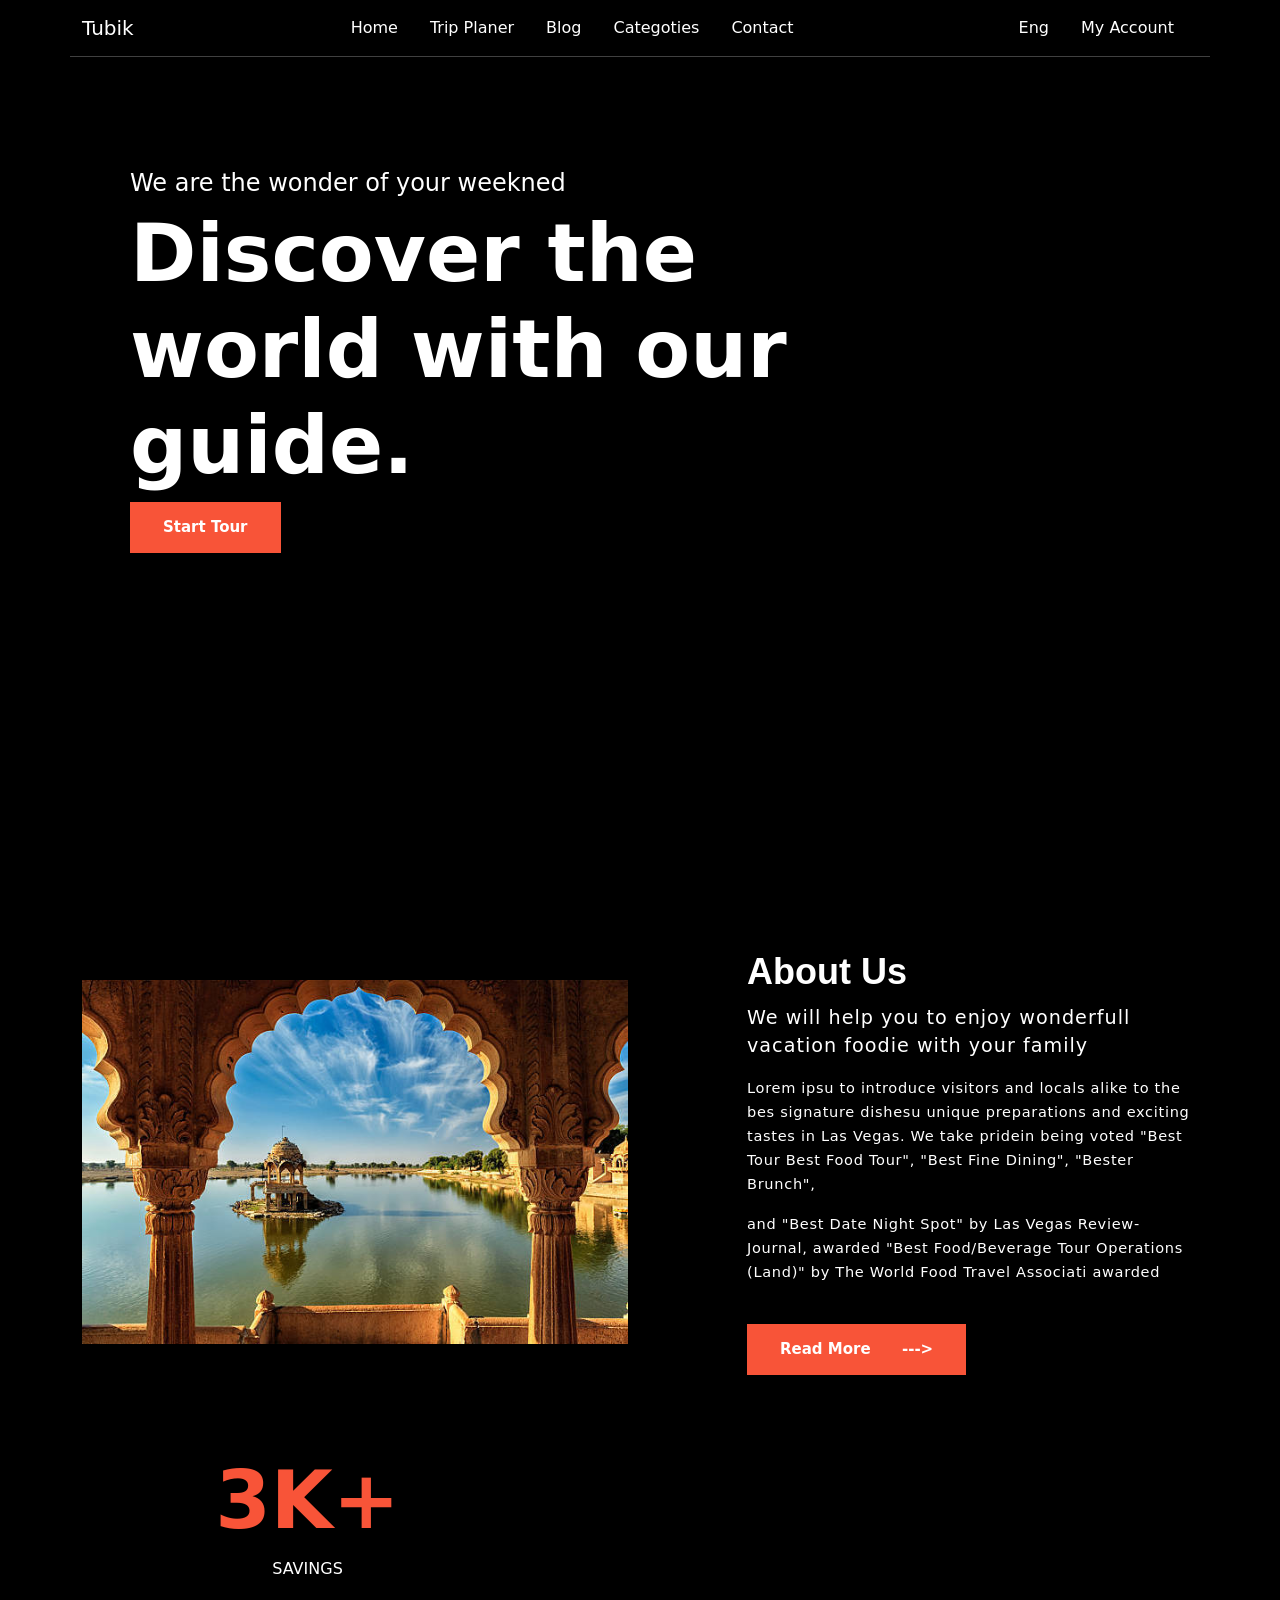
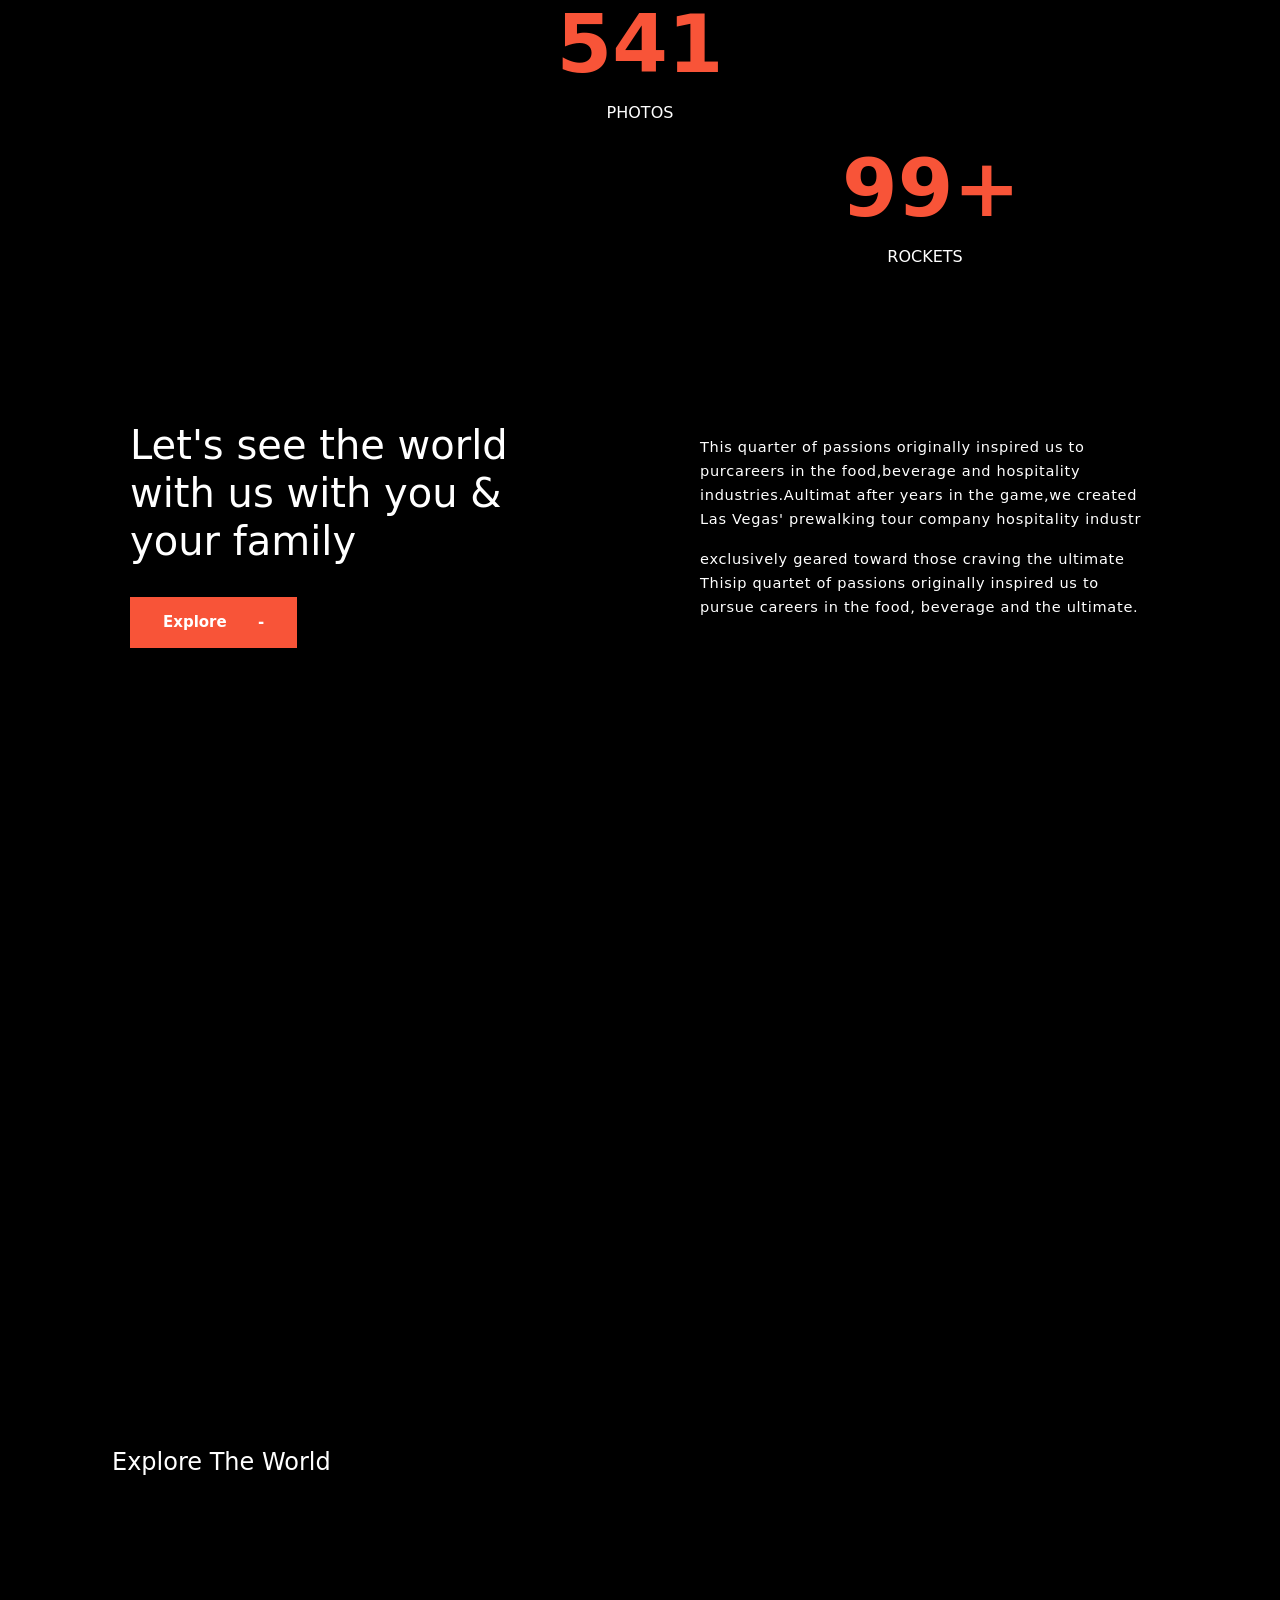
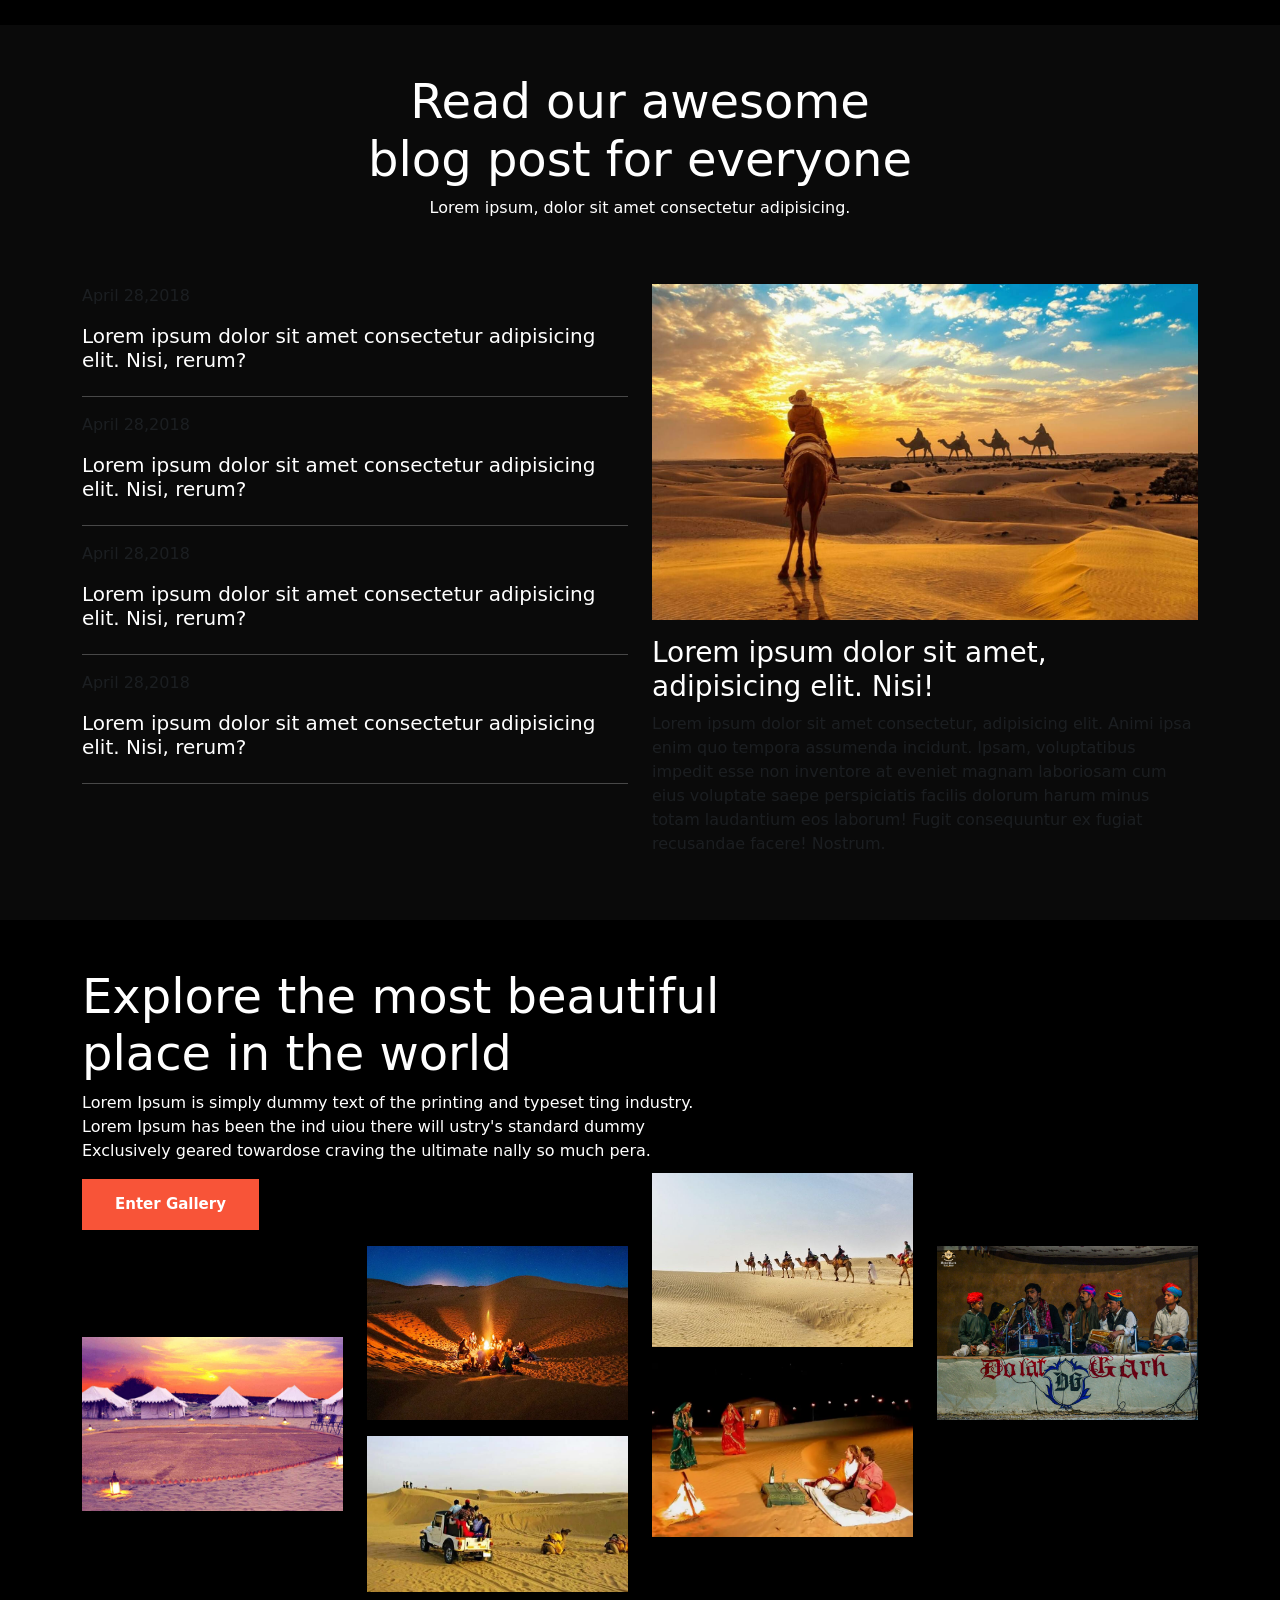
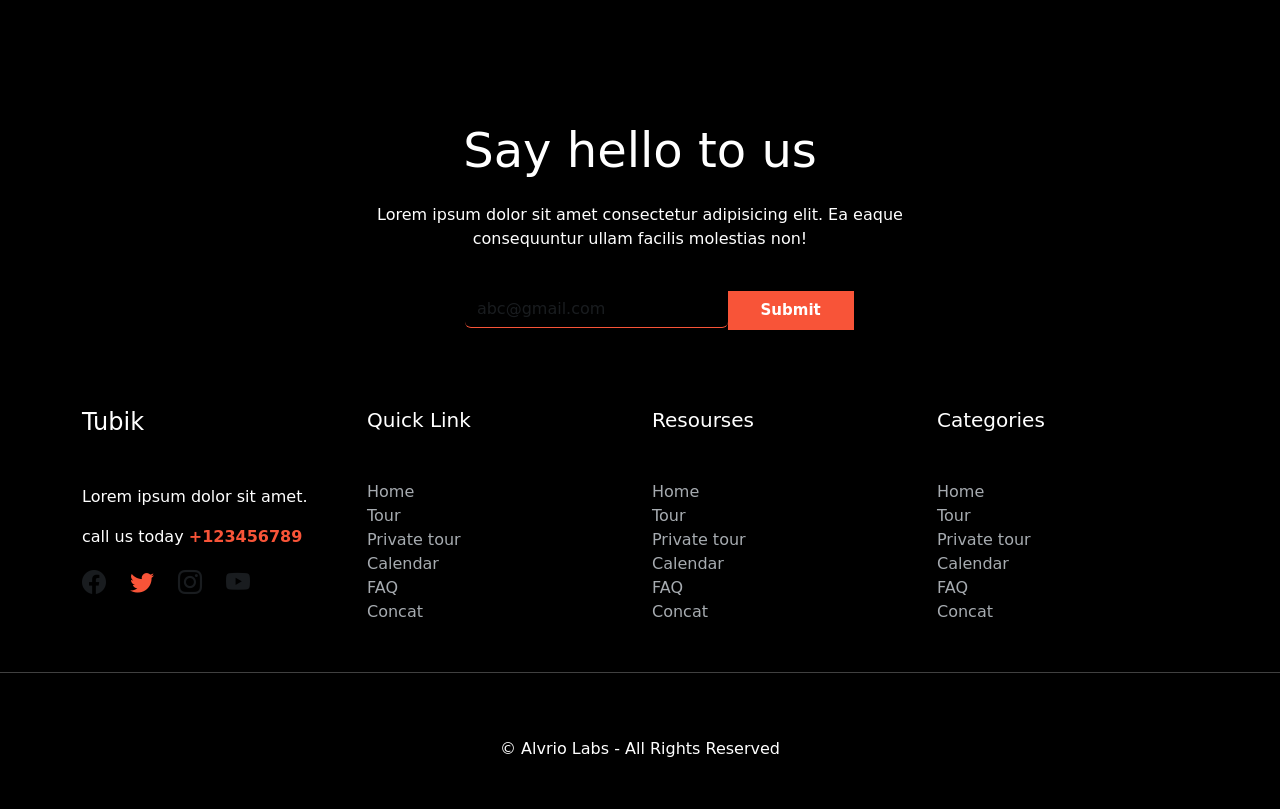
==== commit eed78048: "fixed responsivness fixed font fixed text color" ====
--- a/index.html
+++ b/index.html
@@ -15,6 +15,8 @@
 </head>
 
 <body>
+
+
   <section class="home d-flex mt-0 mb-5">
     <div class="container">
       <div class="row">
@@ -56,13 +58,16 @@
           </div>
         </nav>
         <hr class="text-white">
+
         <div class="row  mt-5 ">
+
           <div class="col-8 mt-5 mx-5 ">
             <h4>We are the wonder of your weekned</h4>
             <h1 class="display-1 heading-homepage">Discover the world with our guide.</h1>
             <button class="main-btn mb-5">start tour</button>
           </div>
         </div>
+
       </div>
   </section>
   <section id="about" class="mt-5">
@@ -119,17 +124,17 @@
   <section>
     <div class="container food-type">
       <div class="row align-items-center mt-5">
-        <div class="col-lg-6 col-md-12 text-sec mb-lg-0 mb-5 mt-5">
-          <h1 class="tag">Let see the world with you and your family</h1>
-          <button class="main-btn mt-4">Explore</button>
-        </div>
-        <div class="col-lg-6 col-md-12">
-          <p class="para mt-5">Lorem ipsum dolor sit amet consectetur adipisicing elit. Quidem, mollitia ea veritatis
-            voluptatem numquam animi voluptate reiciendis aliquam consectetur delectus! Corrupti culpa repudiandae in
-            rem ullam praesentium.</p>
-        </div>
-      </div>
-    </div>
+        <div class="col-lg-6 col-md-12 text-sec mb-lg-0 mb-5 mt-5 ms-5">
+         <h1 class="tag">Let's see the world <br> with us with you & <br> your family</h1>
+        <button class="main-btn mt-4">Explore &nbsp; &nbsp; &nbsp;-</button>
+        </div>
+         <div class="col-lg-5 col-md-12">
+          <p class="paraga mt-5">This quarter of passions originally inspired us to purcareers in the food,beverage and hospitality industries.Aultimat after years in the game,we created Las Vegas' prewalking tour company hospitality industr</p>
+          <p class="paraga ">
+            exclusively geared toward those craving the ultimate Thisip quartet of passions originally inspired us to pursue careers in the food, beverage and the ultimate. </p>
+         </div>
+       </div>
+     </div>
   </section>
   <section class="sroll">
     <div class="container slidecontainer">
@@ -155,7 +160,6 @@
       </div>
     </div>
   </section>
-
   <section class="blog ">
     <div class="container">
       <div class="row">
@@ -174,6 +178,7 @@
             <div class="col-xl-12 col-lg-12 col-md-12 col-sm-12 col-xs-12">
               <spam class="mb-3 text-muted">April 28,2018</spam>
               <h5 class="mt-3">Lorem ipsum dolor sit amet consectetur adipisicing elit. Nisi, rerum?</h5>
+
             </div>
           </div>
           <hr>
@@ -181,6 +186,7 @@
             <div class="col-xl-12 col-lg-12 col-md-12 col-sm-12 col-xs-12">
               <spam class="mb-3 text-muted">April 28,2018</spam>
               <h5 class="mt-3">Lorem ipsum dolor sit amet consectetur adipisicing elit. Nisi, rerum?</h5>
+
             </div>
           </div>
           <hr>
@@ -188,13 +194,16 @@
             <div class="col-xl-12 col-lg-12 col-md-12 col-sm-12 col-xs-12">
               <spam class="mb-3 text-muted">April 28,2018</spam>
               <h5 class="mt-3">Lorem ipsum dolor sit amet consectetur adipisicing elit. Nisi, rerum?</h5>
+
             </div>
           </div>
           <hr>
+
           <div class="row">
             <div class="col-xl-12 col-lg-12 col-md-12 col-sm-12 col-xs-12">
               <spam class="mb-3 text-muted">April 28,2018</spam>
               <h5 class="mt-3">Lorem ipsum dolor sit amet consectetur adipisicing elit. Nisi, rerum?</h5>
+
             </div>
           </div>
           <hr>
@@ -212,7 +221,6 @@
       </div>
     </div>
   </section>
-
   <section class="gallery mt-5">
     <div class="container">
       <div class="row">
@@ -222,9 +230,11 @@
             uiou there will ustry's standard dummy Exclusively geared towardose craving the ultimate nally so much pera.
           </p>
           <button class="main-btn">Enter gallery</button>
-        </div>
-      </div>
-    </div>
+
+        </div>
+      </div>
+    </div>
+
     <div class="container mt-3">
       <div class="row ">
         <div class="col-xl-3 col-lg-3 col-md-12 col-sm-12 col-xs-12 mb-3 ">
@@ -240,6 +250,7 @@
             <div class="col-xl-12 col-lg-12 col-md-12 col-sm-12 col-xs-12 mb-3">
               <img src="./image/Desert-Safari-In-Jaisalmer.jpg" class="img-fluid ">
             </div>
+
           </div>
         </div>
         <div class="col-xl-3 col-lg-3 col-md-12 col-sm-12 col-xs-12 mb-3 ">
@@ -253,6 +264,7 @@
             <div class="col-xl-12 col-lg-12 col-md-12 col-sm-12 col-xs-12">
               <img src="./image/Untitled-design-61.webp" class="img-fluid ">
             </div>
+
           </div>
         </div>
         <div class="col-xl-3 col-lg-3 col-md-12 col-sm-12 col-xs-12 mb-3">
@@ -268,7 +280,8 @@
         <div class="d-flex justify-content-center mt-5">
           <div class="col-xl-6 col-lg-6 col-md-12 col-sm-12 col-xs-12">
             <h3 class="display-5 text-center"><strong>Say hello to us</strong></h3>
-            <p class="text-center mt-4">Lorem ipsum, dolor sit amet consectetur adipisicing.</p>
+            <p class="text-center mt-4">Lorem ipsum dolor sit amet consectetur adipisicing elit. Ea eaque consequuntur
+              ullam facilis molestias non!</p>
           </div>
         </div>
       </div>
@@ -277,13 +290,13 @@
       <form class="mb-5 mt-4">
         <div class="d-flex justify-content-center">
           <div class="row ">
-            <div class="col">
+            <div class="col-xl-9 col-lg-9 col-md-9 col-sm-9 col-xs-12 p-0">
               <div class="mb-3">
                 <input type="email" class="form-control" id="exampleInputEmail1" aria-describedby="emailHelp"
                   placeholder="abc@gmail.com">
               </div>
             </div>
-            <div class="col">
+            <div class="col-xl-3 col-lg-3 col-md-3 col-sm-3 col-xs-12 p-0">
               <button type="submit" class="main-btn-footer">Submit</button>
             </div>
           </div>
@@ -292,10 +305,10 @@
     </div>
     <div class="container">
       <div class="row mt-5">
-        <div class="col-xl-3 col-lg-3 col-md-6 col-sm-6 mt-5">
-          <h4 class="mb-3">Tubik</h4>
+        <div class="col-xl-3 col-lg-3 col-md-6 col-sm-6 mt-3">
+          <h4 class="mb-5">Tubik</h4>
           <p>Lorem ipsum dolor sit amet.</p>
-          <p>call us today <spam style="color:#F85438;">+123456789</spam>
+          <p>call us today <strong style="color:#F85438;">+123456789</strong>
           </p>
           <ul class="list-unstyled d-flex ">
             <li>
@@ -320,8 +333,8 @@
             </li>
           </ul>
         </div>
-        <div class="col-xl-3 col-lg-3 col-md-6 col-sm-6 ">
-          <h5 class="mb-3">Quick Link</h5>
+        <div class="col-xl-3 col-lg-3 col-md-6 col-sm-6 mt-3">
+          <h5 class="mb-5">Quick Link</h5>
           <li class="footer-li">Home</li>
           <li class="footer-li">Tour</li>
           <li class="footer-li">Private tour</li>
@@ -330,7 +343,7 @@
           <li class="footer-li">Concat</li>
         </div>
         <div class="col-xl-3 col-lg-3 col-md-6 col-sm-6 mt-3">
-          <h5 class="mb-3">Resourses</h5>
+          <h5 class="mb-5">Resourses</h5>
           <li class="footer-li">Home</li>
           <li class="footer-li">Tour</li>
           <li class="footer-li">Private tour</li>
@@ -339,7 +352,7 @@
           <li class="footer-li">Concat</li>
         </div>
         <div class="col-xl-3 col-lg-3 col-md-6 col-sm-6 mt-3">
-          <h5 class="mb-3">Categories</h5>
+          <h5 class="mb-5">Categories</h5>
           <li class="footer-li">Home</li>
           <li class="footer-li">Tour</li>
           <li class="footer-li">Private tour</li>
@@ -349,7 +362,7 @@
         </div>
       </div>
     </div>
-    <hr class="text-white">
+    <hr class="text-white mt-5">
     <div class="container ">
       <div class="row">
         <div class="col text-center">
--- a/index.css
+++ b/index.css
@@ -1,5 +1,5 @@
 /*common*/
- section{
+section{
   margin-top: 3%;
   margin-bottom: 3%;
 } 
@@ -41,15 +41,22 @@
   font-size: 2.25rem;
   text-transform: capitalize;
   font-family: var(--secondry-font);
-  color: var(--secondry-color);
+  color: var(--white-color);
   line-height: 3rem;
 }
 .para{
-  font-size: 1rem;
+  font-size: 1.2rem;
   color: white;
   font-weight: 400;
   line-height: 1.75rem;
   letter-spacing: 1px;
+}
+.paraga{
+  font-size: 0.91rem;
+  color: rgb(255, 255, 255);
+  font-weight: 100;
+  line-height: 24px;
+  letter-spacing: 0.7px;
 }
 .main-btn {
   display: inline-block;
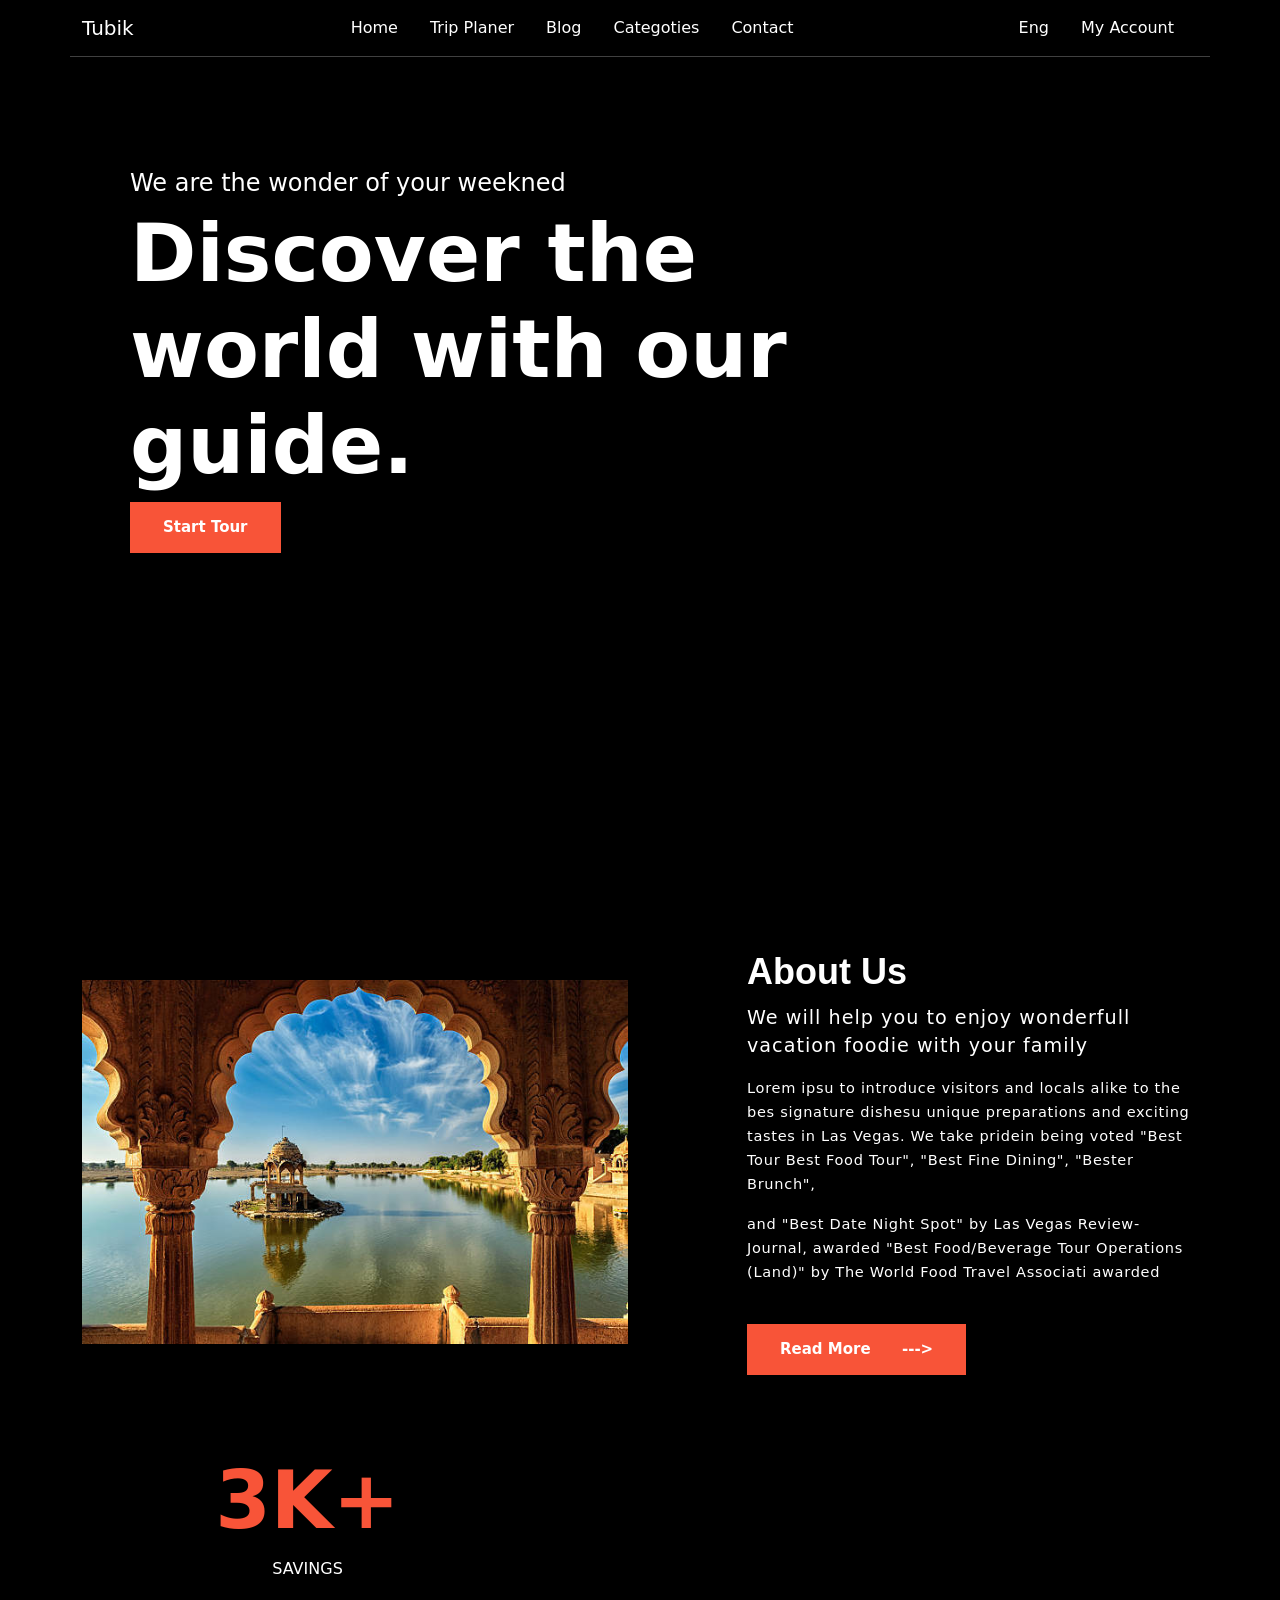
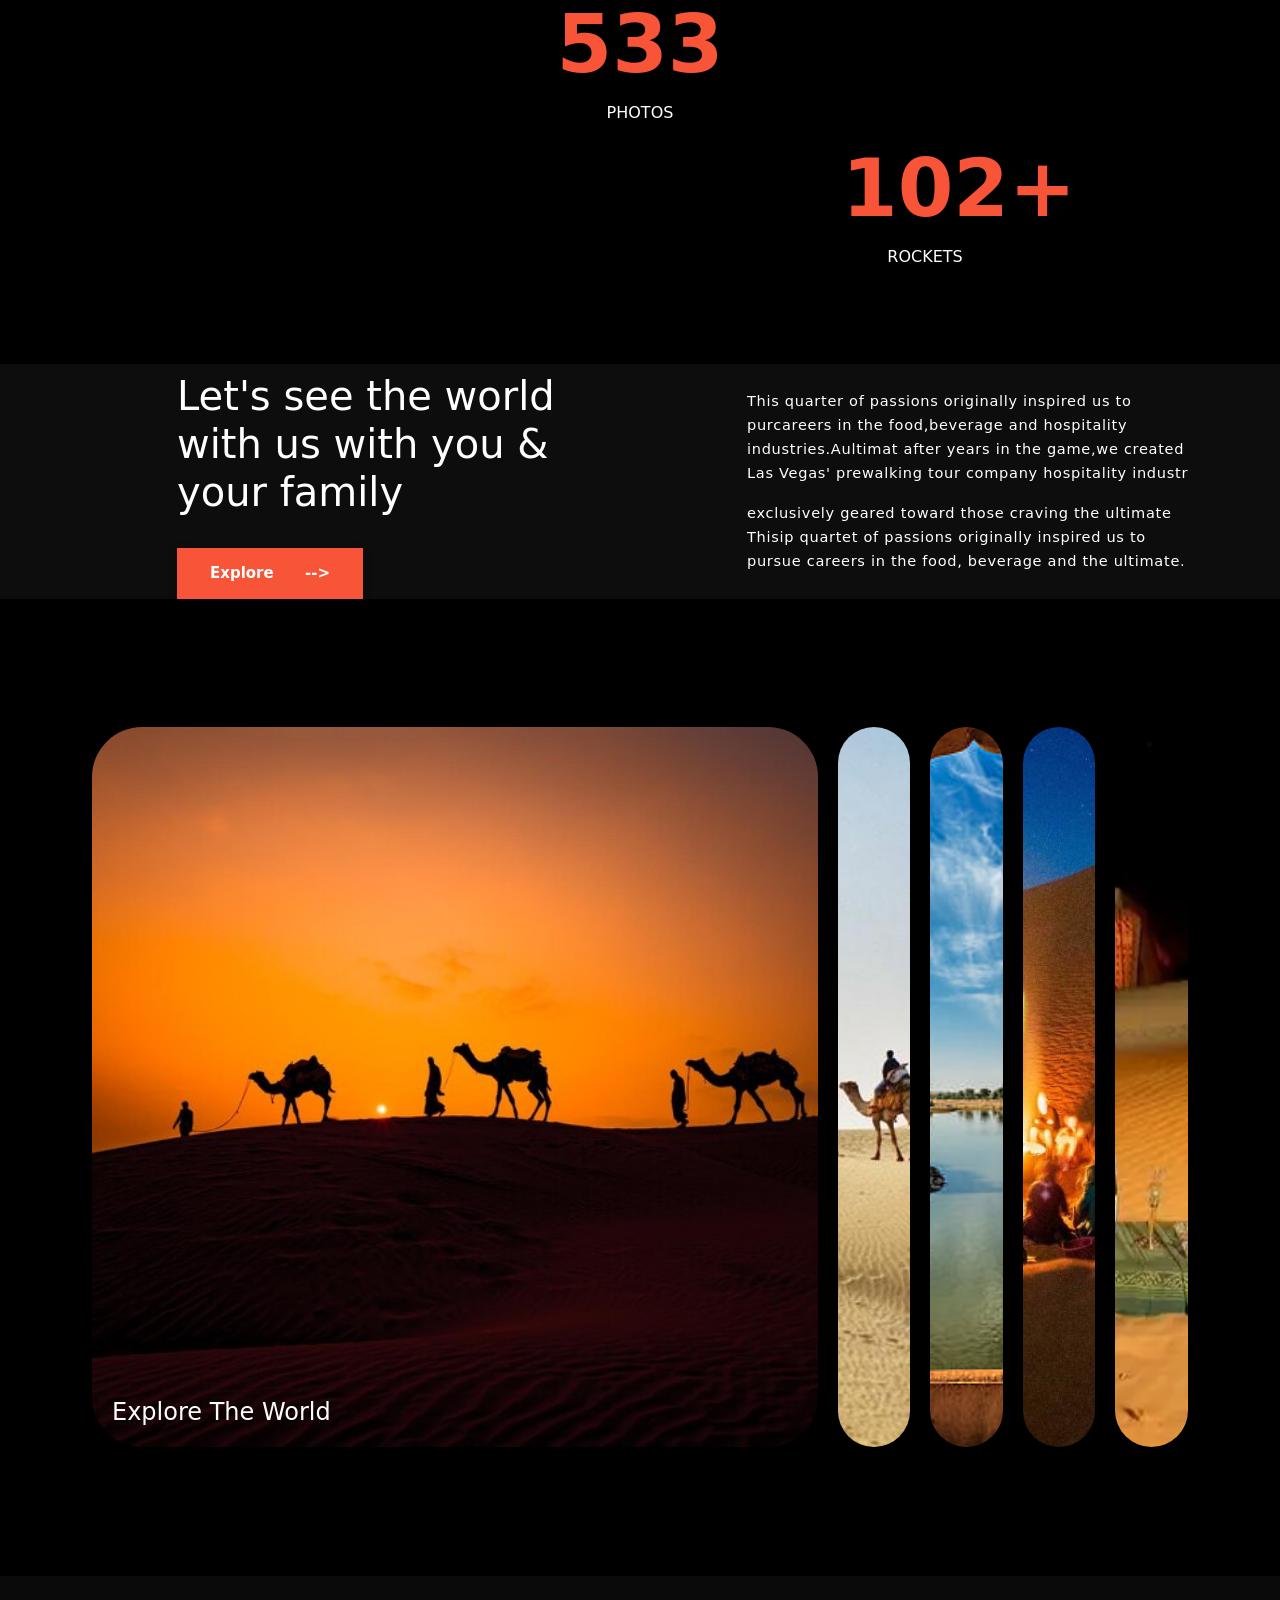
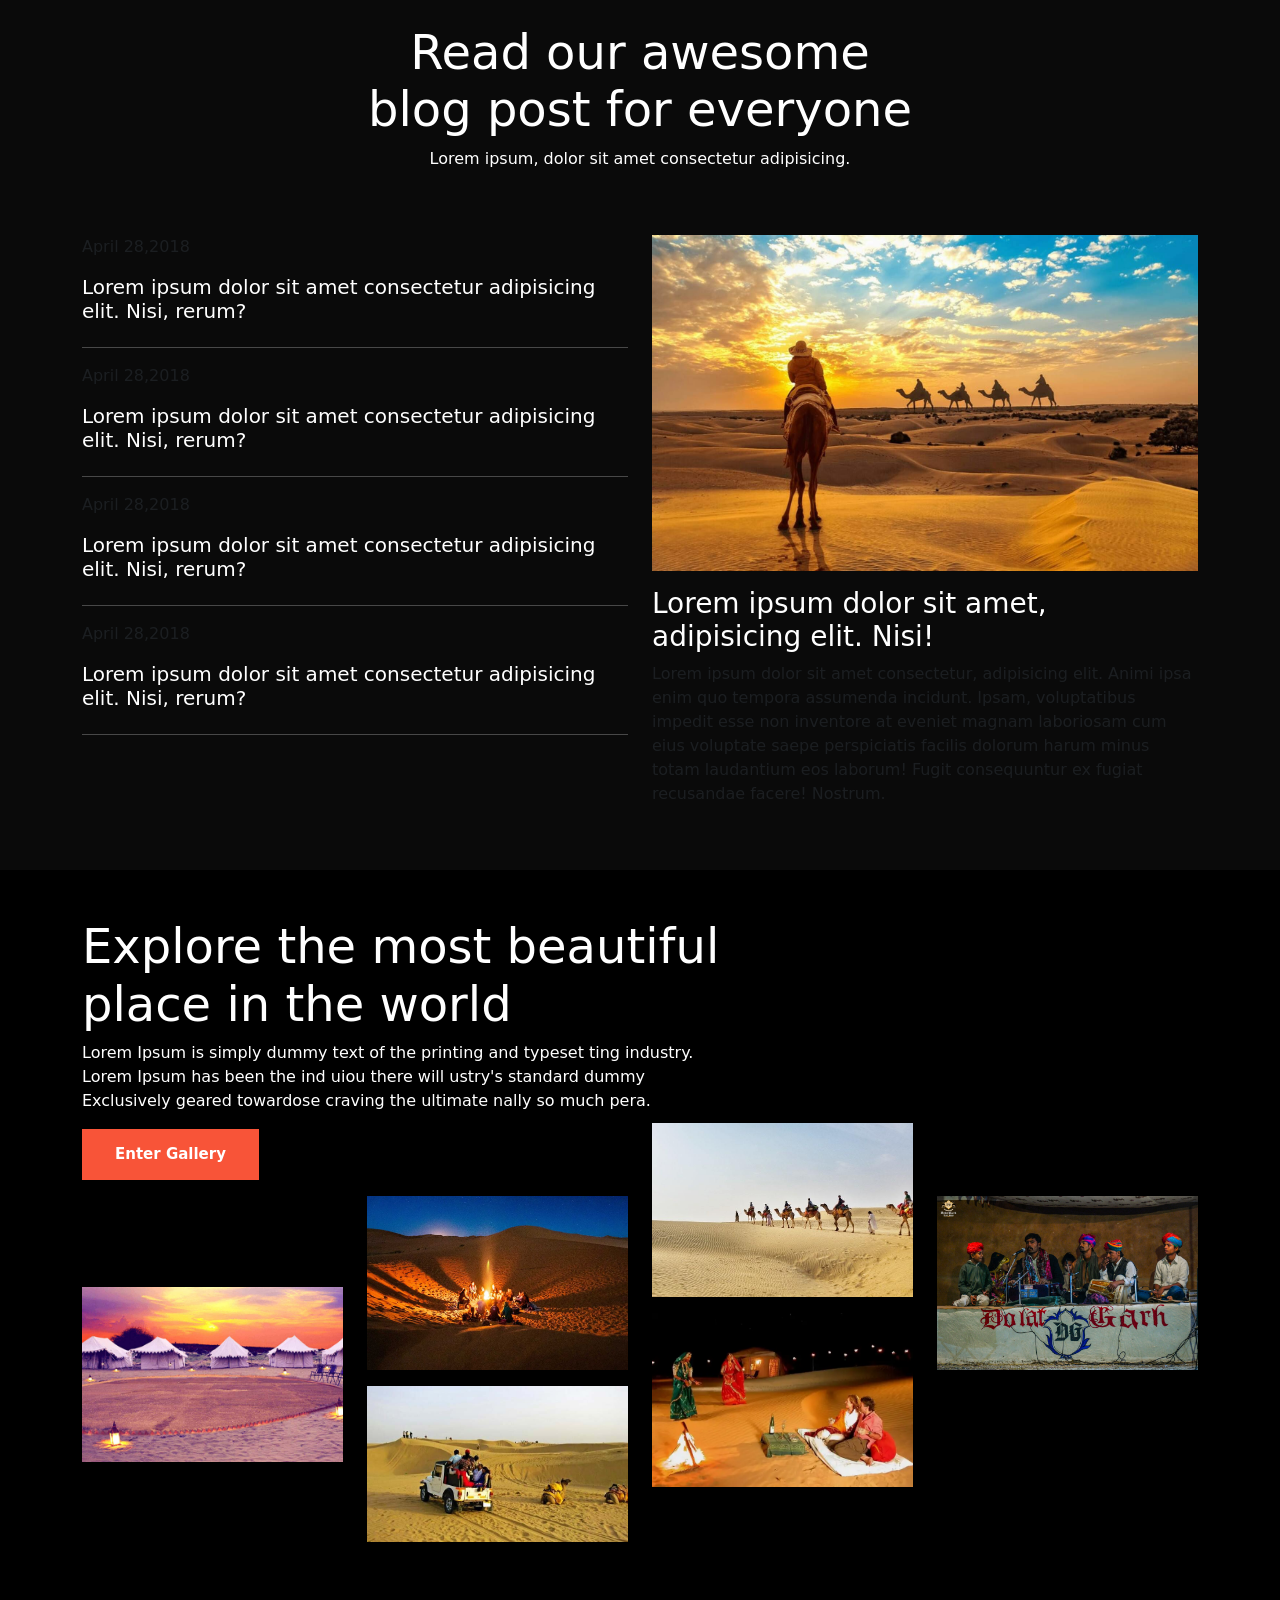
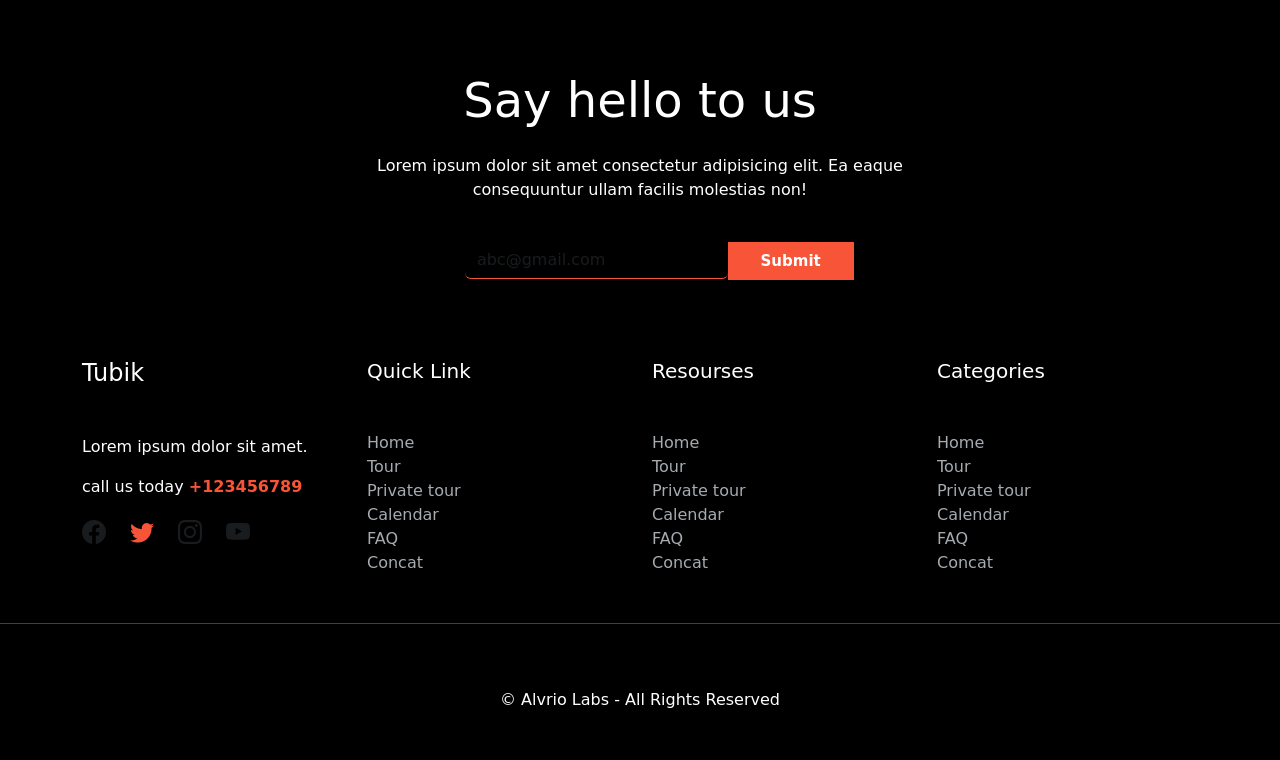
==== commit c8c0e756: "images added" ====
--- a/index.html
+++ b/index.html
@@ -121,41 +121,43 @@
       </div>
     </section>
   </section>
-  <section>
-    <div class="container food-type">
-      <div class="row align-items-center mt-5">
-        <div class="col-lg-6 col-md-12 text-sec mb-lg-0 mb-5 mt-5 ms-5">
-         <h1 class="tag">Let's see the world <br> with us with you & <br> your family</h1>
-        <button class="main-btn mt-4">Explore &nbsp; &nbsp; &nbsp;-</button>
-        </div>
+  <section class="bgc ">
+    <div class="container food-type ">
+      <div class="row align-items-center ">
+        <div class="col-lg-1"></div>
+        <div class="col-lg-5 col-md-12 text-sec mb-lg-0 ">
+         <h1 class="tag mt-2">Let's see the world <br> with us with you & <br> your family</h1>
+        <button class="main-btn mt-4 ">Explore &nbsp; &nbsp; &nbsp;--></button>
+        </div>
+        <div class="col-lg-1"></div>
          <div class="col-lg-5 col-md-12">
-          <p class="paraga mt-5">This quarter of passions originally inspired us to purcareers in the food,beverage and hospitality industries.Aultimat after years in the game,we created Las Vegas' prewalking tour company hospitality industr</p>
+          <p class="paraga mt-3">This quarter of passions originally inspired us to purcareers in the food,beverage and hospitality industries.Aultimat after years in the game,we created Las Vegas' prewalking tour company hospitality industr</p>
           <p class="paraga ">
             exclusively geared toward those craving the ultimate Thisip quartet of passions originally inspired us to pursue careers in the food, beverage and the ultimate. </p>
          </div>
        </div>
      </div>
-  </section>
+     </section>
   <section class="sroll">
     <div class="container slidecontainer">
       <div class="panel active"
-        style="background-image: url('https://images.unsplash.com/photo-1558979158-65a1eaa08691?ixlib=rb-1.2.1&ixid=eyJhcHBfaWQiOjEyMDd9&auto=format&fit=crop&w=1350&q=80')">
+        style="background-image: url('image/cameleers-camel-drivers-sunset-thar-desert-sunset-jaisalmer-rajasthan-india_564276-1378.jpg')">
         <h3>Explore The World</h3>
       </div>
       <div class="panel"
-        style="background-image: url('https://images.unsplash.com/photo-1572276596237-5db2c3e16c5d?ixlib=rb-1.2.1&ixid=eyJhcHBfaWQiOjEyMDd9&auto=format&fit=crop&w=1350&q=80')">
+        style="background-image: url('image/overnight-camel-safari-jaisalmer-rajasthan-morning-camel-ride-tour-.jpeg')">
         <h3>Wild Forest</h3>
       </div>
       <div class="panel"
-        style="background-image: url('https://images.unsplash.com/photo-1507525428034-b723cf961d3e?ixlib=rb-1.2.1&ixid=eyJhcHBfaWQiOjEyMDd9&auto=format&fit=crop&w=1353&q=80')">
+        style="background-image: url('image/istockphoto-511119416-612x612.jpg')">
         <h3>Sunny Beach</h3>
       </div>
       <div class="panel"
-        style="background-image: url('https://images.unsplash.com/photo-1551009175-8a68da93d5f9?ixlib=rb-1.2.1&ixid=eyJhcHBfaWQiOjEyMDd9&auto=format&fit=crop&w=1351&q=80')">
+        style="background-image: url('image/Campfire-in-desert-jaisalmer_compressed.jpg')">
         <h3>City on Winter</h3>
       </div>
       <div class="panel"
-        style="background-image: url('https://images.unsplash.com/photo-1549880338-65ddcdfd017b?ixlib=rb-1.2.1&ixid=eyJhcHBfaWQiOjEyMDd9&auto=format&fit=crop&w=1350&q=80')">
+        style="background-image: url('image/Untitled-design-61.webp')">
         <h3>Mountains - Clouds</h3>
       </div>
     </div>
--- a/index.css
+++ b/index.css
@@ -29,7 +29,7 @@
   --white-color: #fff;
   --text-color: #555;
   --text-gray: #999;
-  --black-color: #000;
+  --black-color: rgb(14, 13, 13);
   --primary-font: 'Roboto', sans-serif;
   --secondry-font: 'Quicksand', sans-serif;
 }
@@ -78,9 +78,13 @@
   color: white;
 }
 .counter-section {
+  padding: 2.5rem 0;
+}
+
+.bgc{
   background-color: var(--black-color);
-  padding: 2.5rem 0;
-}
+ }
+
 .counter-section p {
   color: var(--white-color);
   text-transform: uppercase;
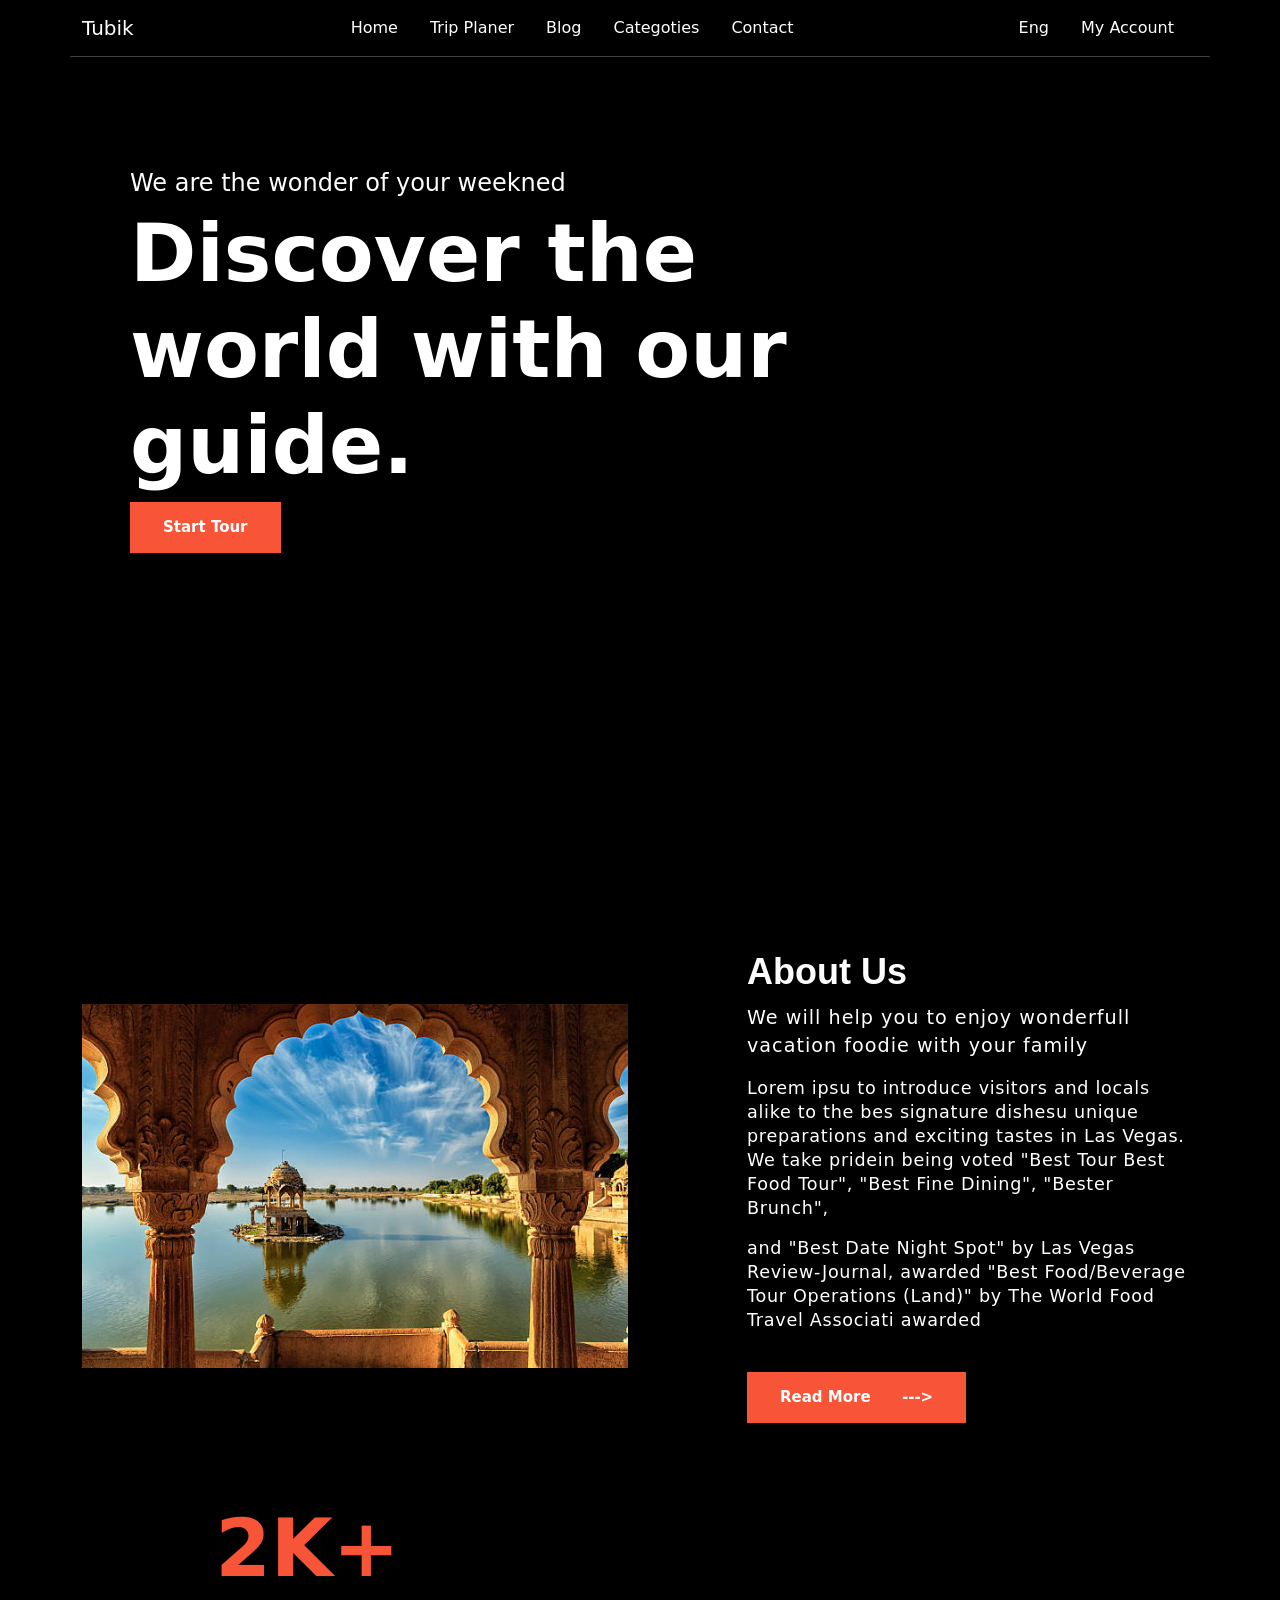
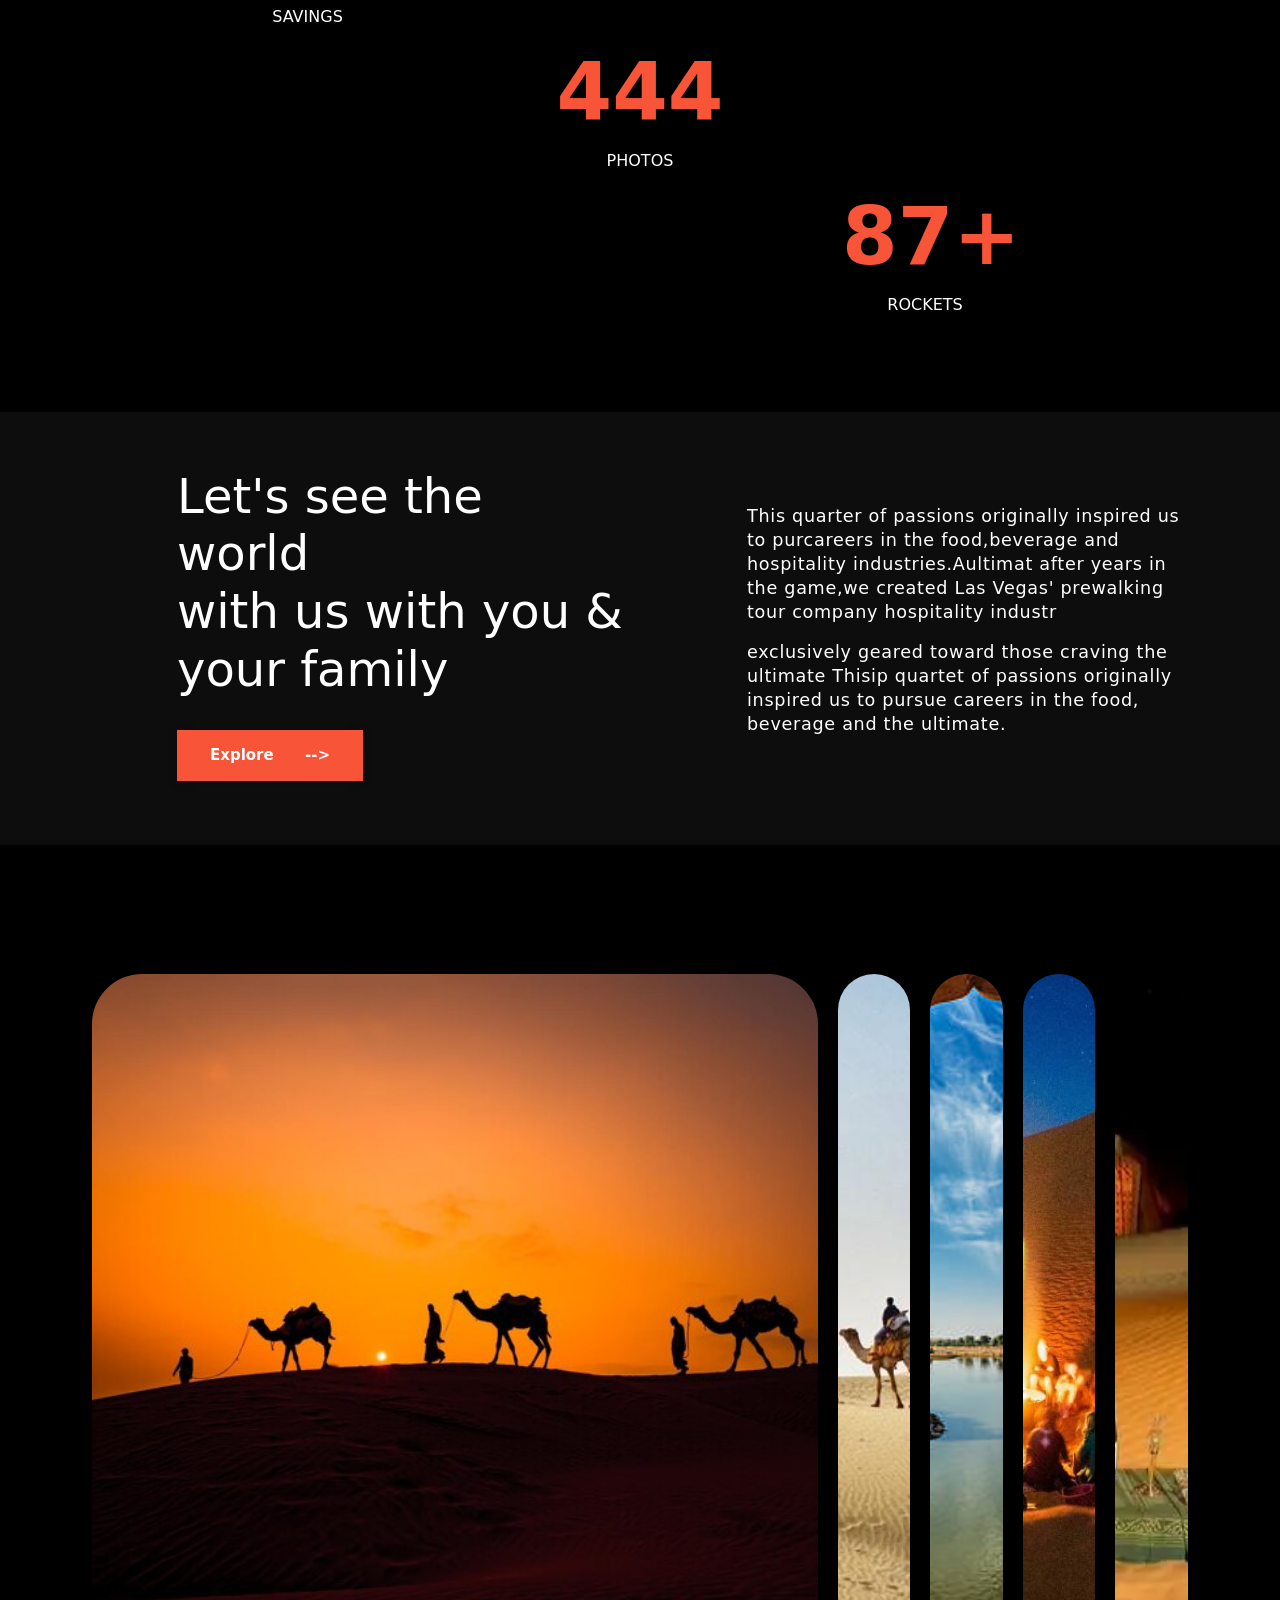
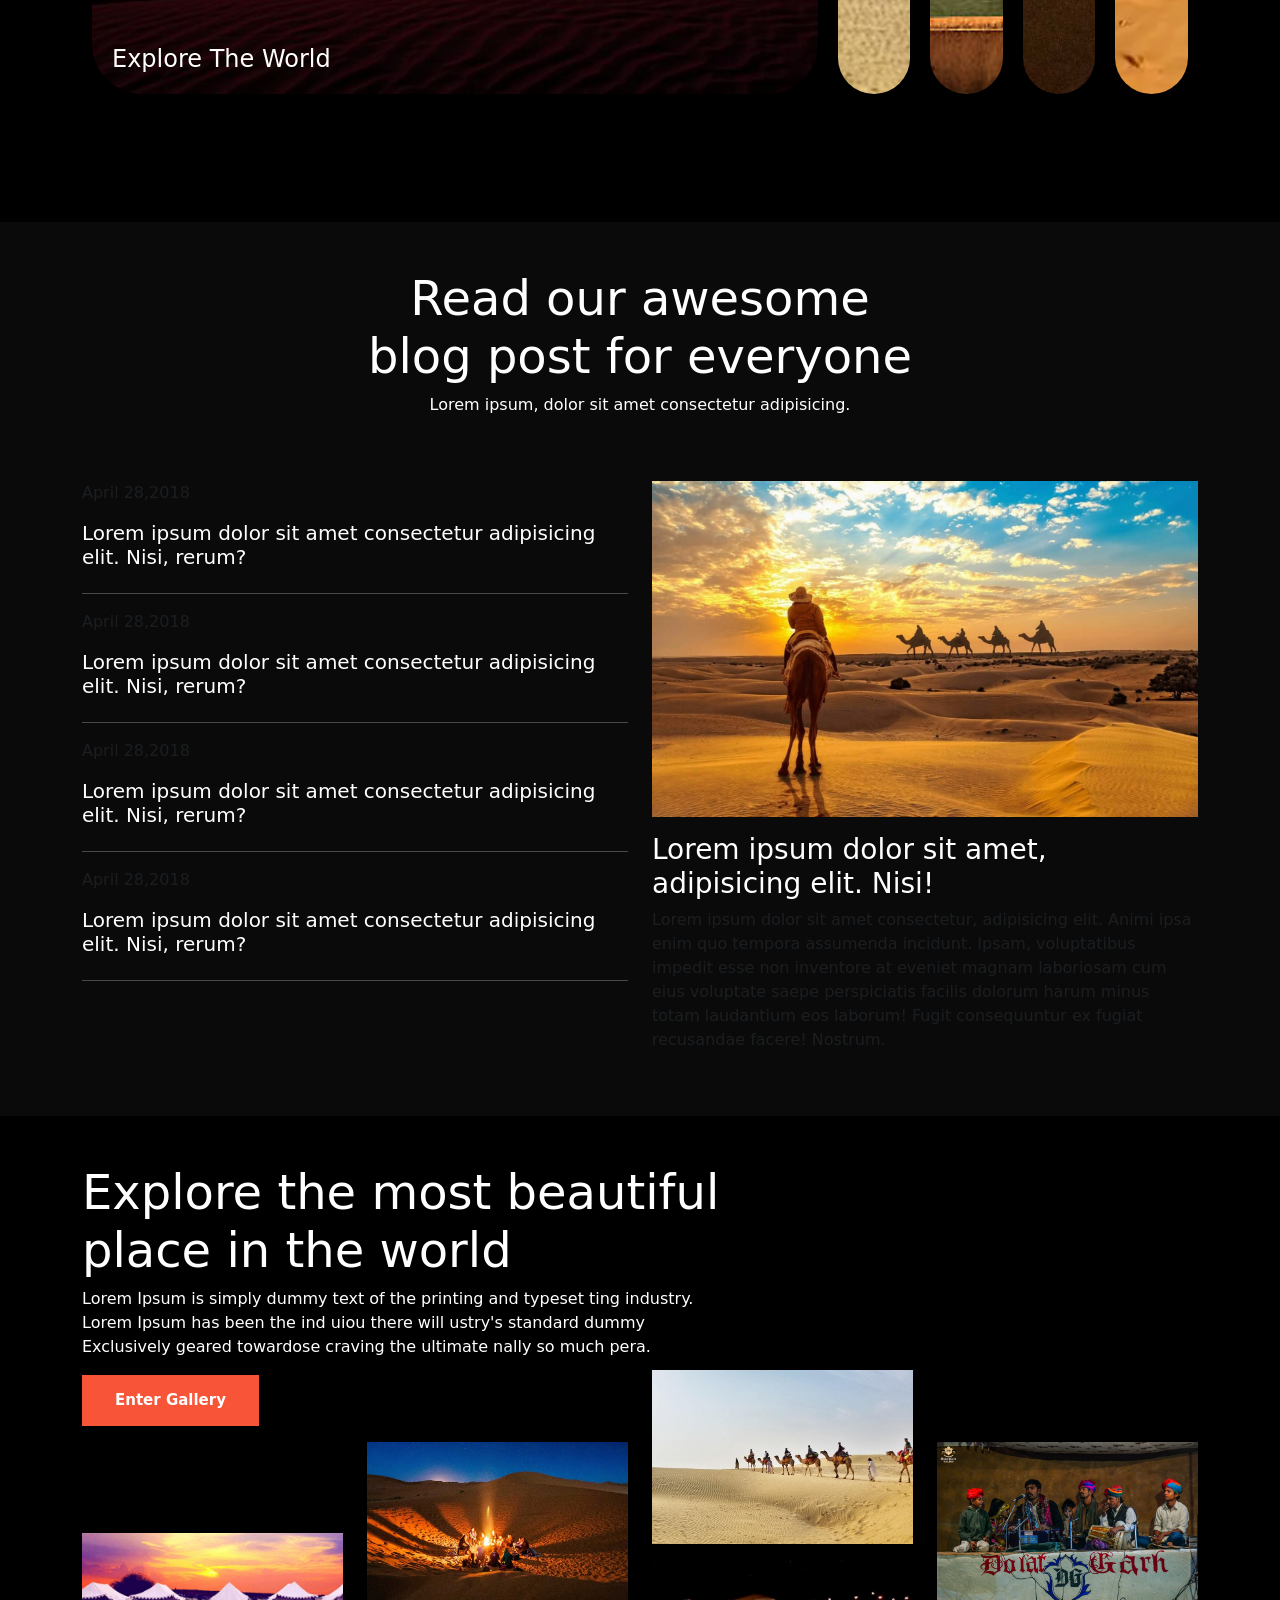
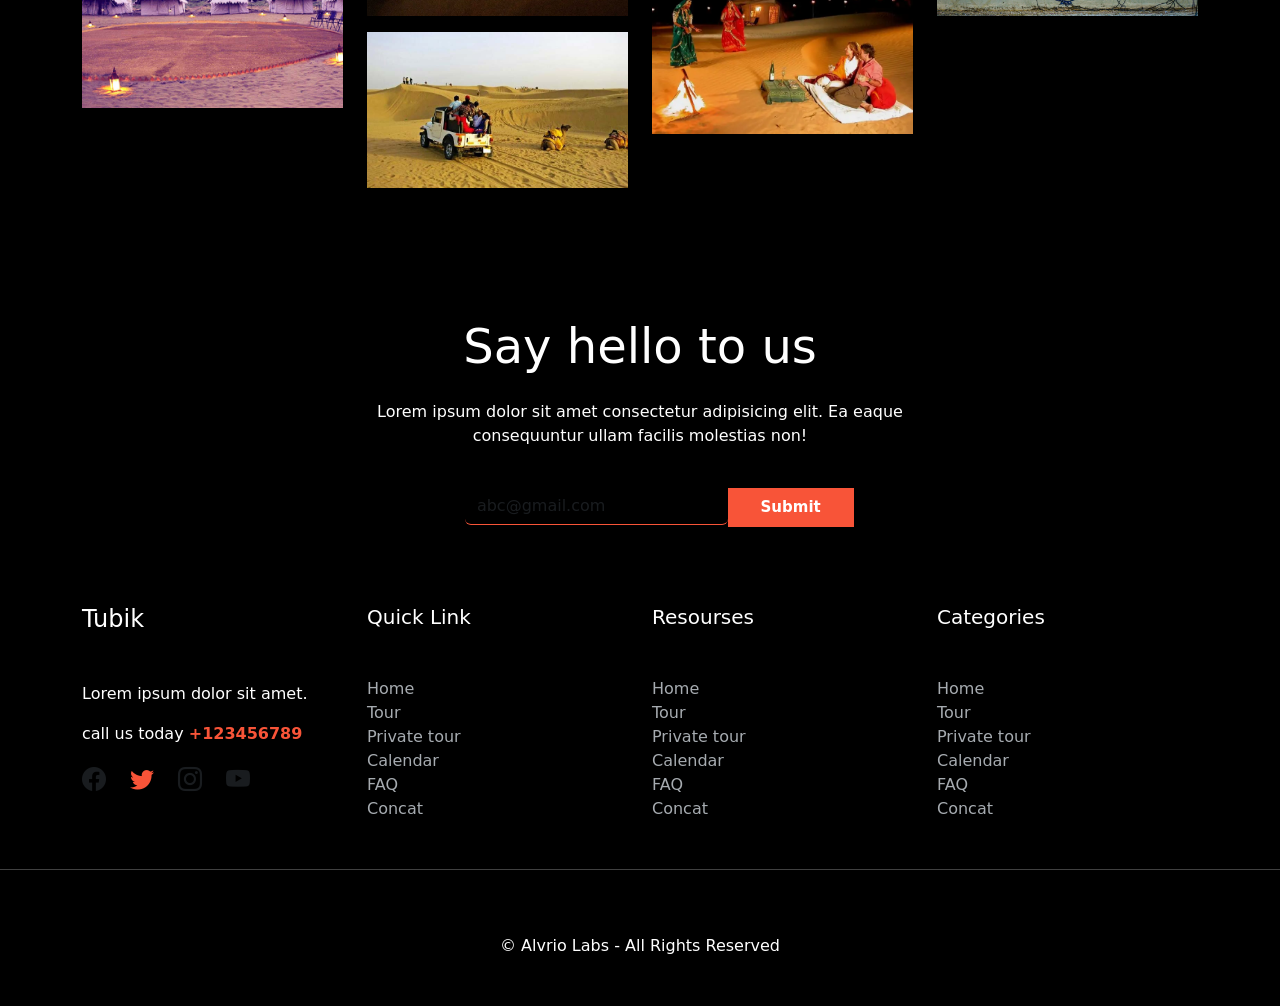
==== commit 39df0801: "final" ====
--- a/index.html
+++ b/index.html
@@ -1,11 +1,9 @@
 <!doctype html>
 <html lang="en">
-
 <head>
   <!-- Required meta tags -->
   <meta charset="utf-8">
   <meta name="viewport" content="width=device-width, initial-scale=1">
-
   <!-- Bootstrap CSS -->
   <link href="https://cdn.jsdelivr.net/npm/bootstrap@5.0.2/dist/css/bootstrap.min.css" rel="stylesheet"
     integrity="sha384-EVSTQN3/azprG1Anm3QDgpJLIm9Nao0Yz1ztcQTwFspd3yD65VohhpuuCOmLASjC" crossorigin="anonymous">
@@ -13,10 +11,7 @@
   <link rel="stylesheet" href="https://cdn.jsdelivr.net/npm/bootstrap-icons@1.9.1/font/bootstrap-icons.css">
   <title>Hello, world!</title>
 </head>
-
 <body>
-
-
   <section class="home d-flex mt-0 mb-5">
     <div class="container">
       <div class="row">
@@ -123,15 +118,15 @@
   </section>
   <section class="bgc ">
     <div class="container food-type ">
-      <div class="row align-items-center ">
+      <div class="row align-items-center types ">
         <div class="col-lg-1"></div>
         <div class="col-lg-5 col-md-12 text-sec mb-lg-0 ">
-         <h1 class="tag mt-2">Let's see the world <br> with us with you & <br> your family</h1>
+         <h1 class="tag mt-2 display-5">Let's see the world <br> with us with you & <br> your family</h1>
         <button class="main-btn mt-4 ">Explore &nbsp; &nbsp; &nbsp;--></button>
         </div>
         <div class="col-lg-1"></div>
          <div class="col-lg-5 col-md-12">
-          <p class="paraga mt-3">This quarter of passions originally inspired us to purcareers in the food,beverage and hospitality industries.Aultimat after years in the game,we created Las Vegas' prewalking tour company hospitality industr</p>
+          <p class="paraga mt-3 ">This quarter of passions originally inspired us to purcareers in the food,beverage and hospitality industries.Aultimat after years in the game,we created Las Vegas' prewalking tour company hospitality industr</p>
           <p class="paraga ">
             exclusively geared toward those craving the ultimate Thisip quartet of passions originally inspired us to pursue careers in the food, beverage and the ultimate. </p>
          </div>
--- a/index.css
+++ b/index.css
@@ -52,7 +52,7 @@
   letter-spacing: 1px;
 }
 .paraga{
-  font-size: 0.91rem;
+  font-size: 1.1rem;
   color: rgb(255, 255, 255);
   font-weight: 100;
   line-height: 24px;
@@ -84,7 +84,10 @@
 .bgc{
   background-color: var(--black-color);
  }
-
+.types {
+  padding-top: 3rem;
+  padding-bottom: 4rem;
+}
 .counter-section p {
   color: var(--white-color);
   text-transform: uppercase;
